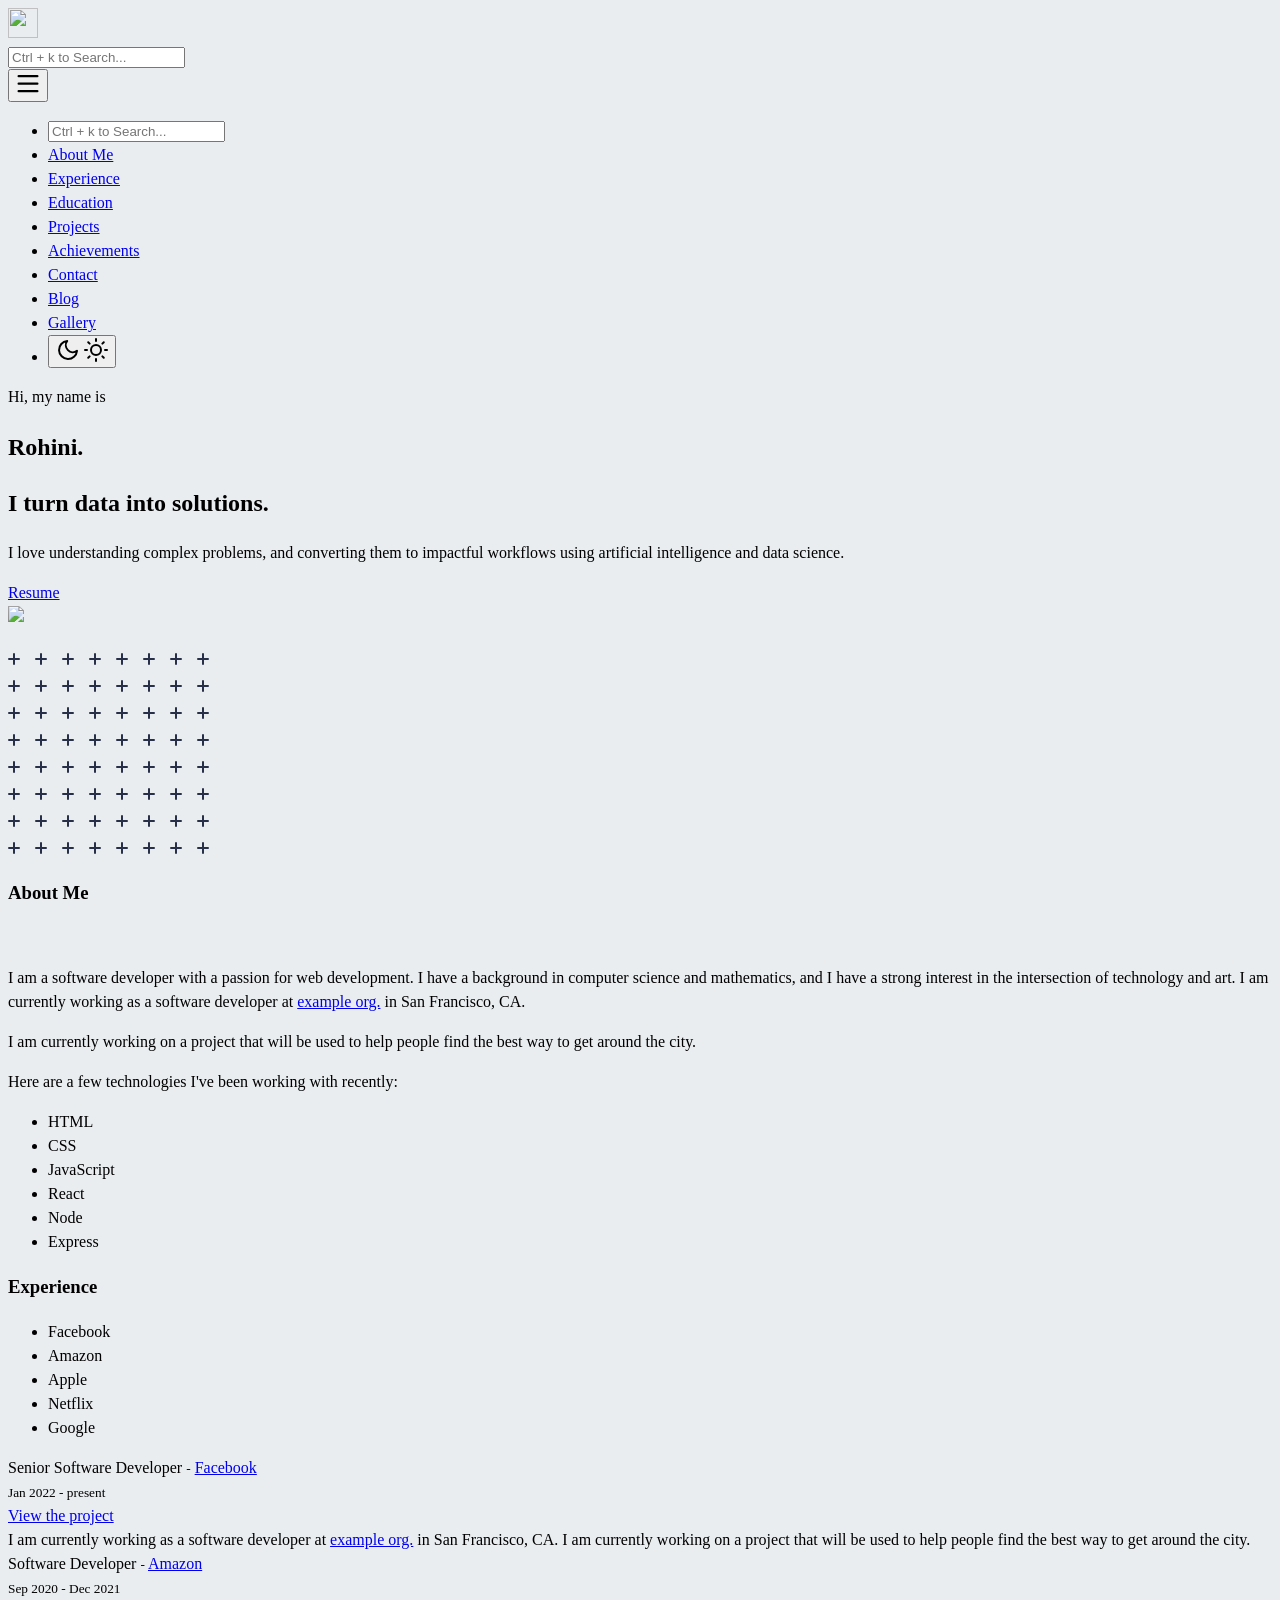
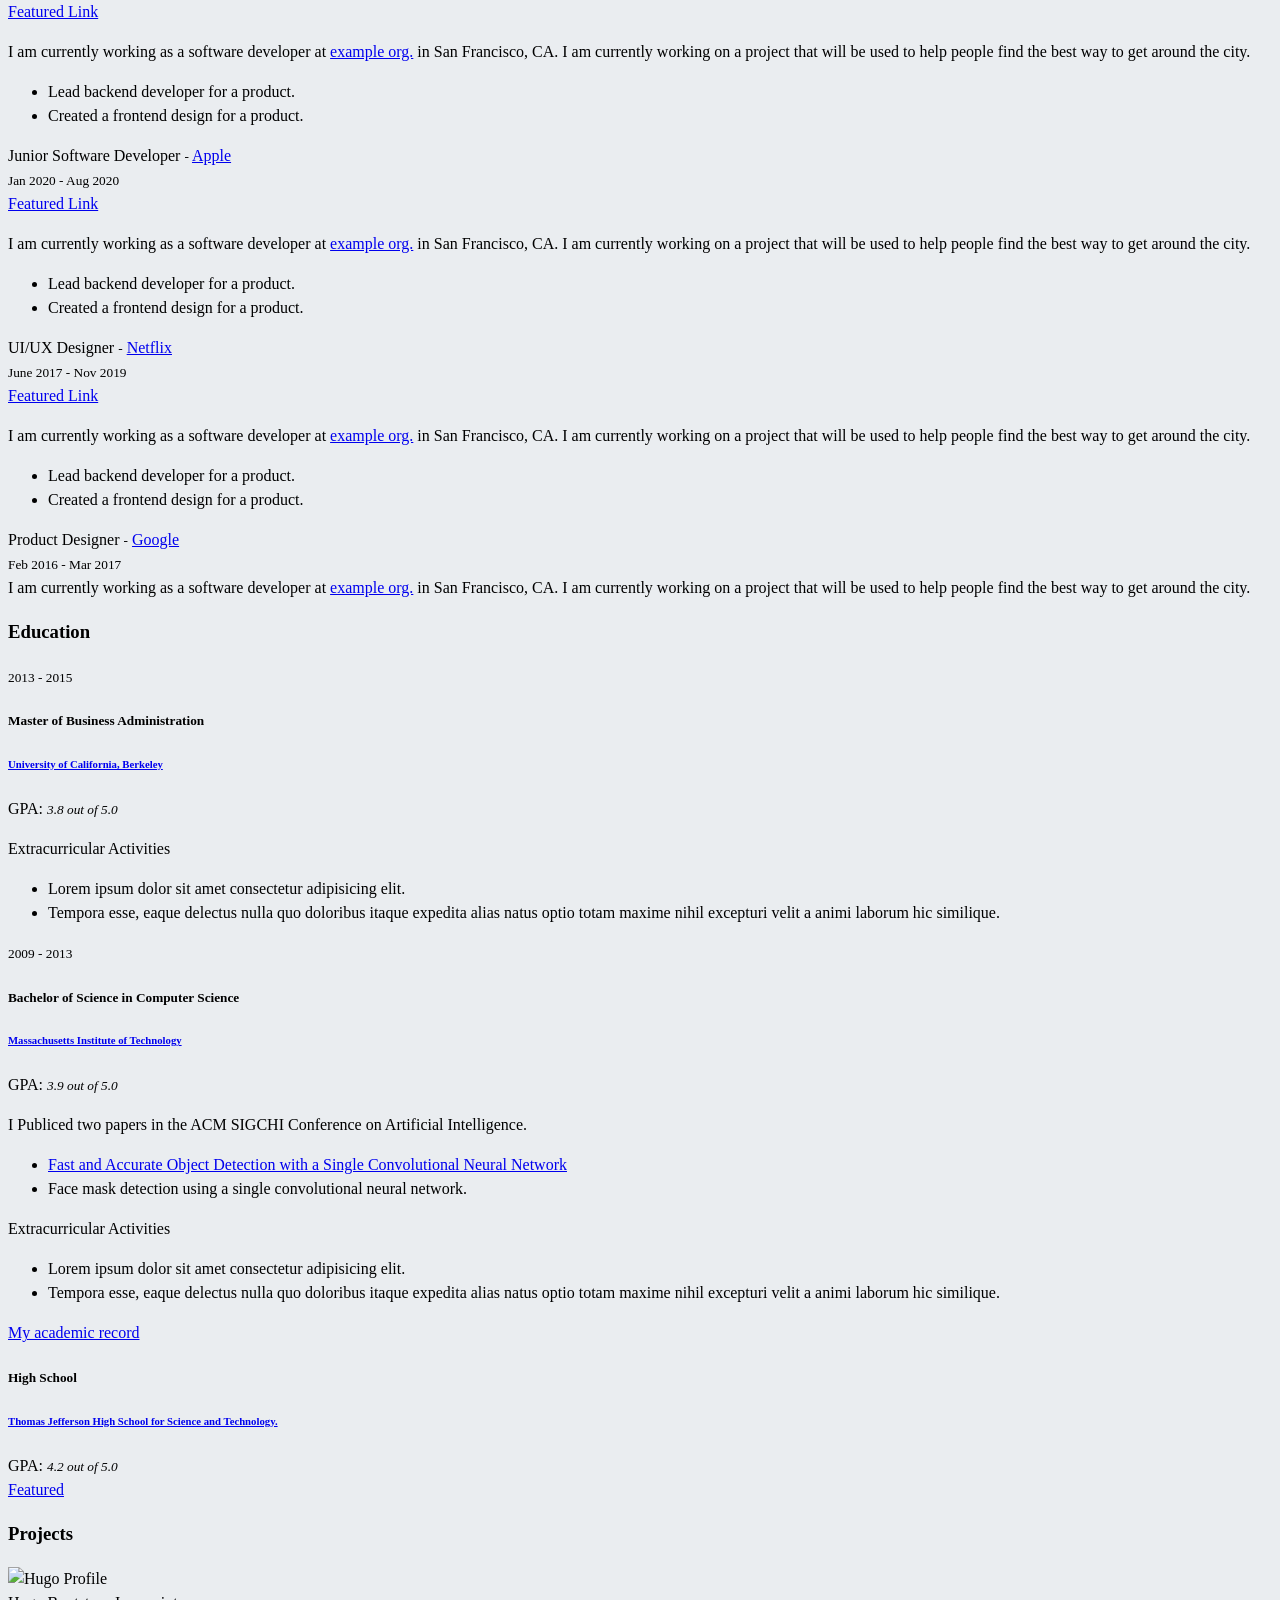
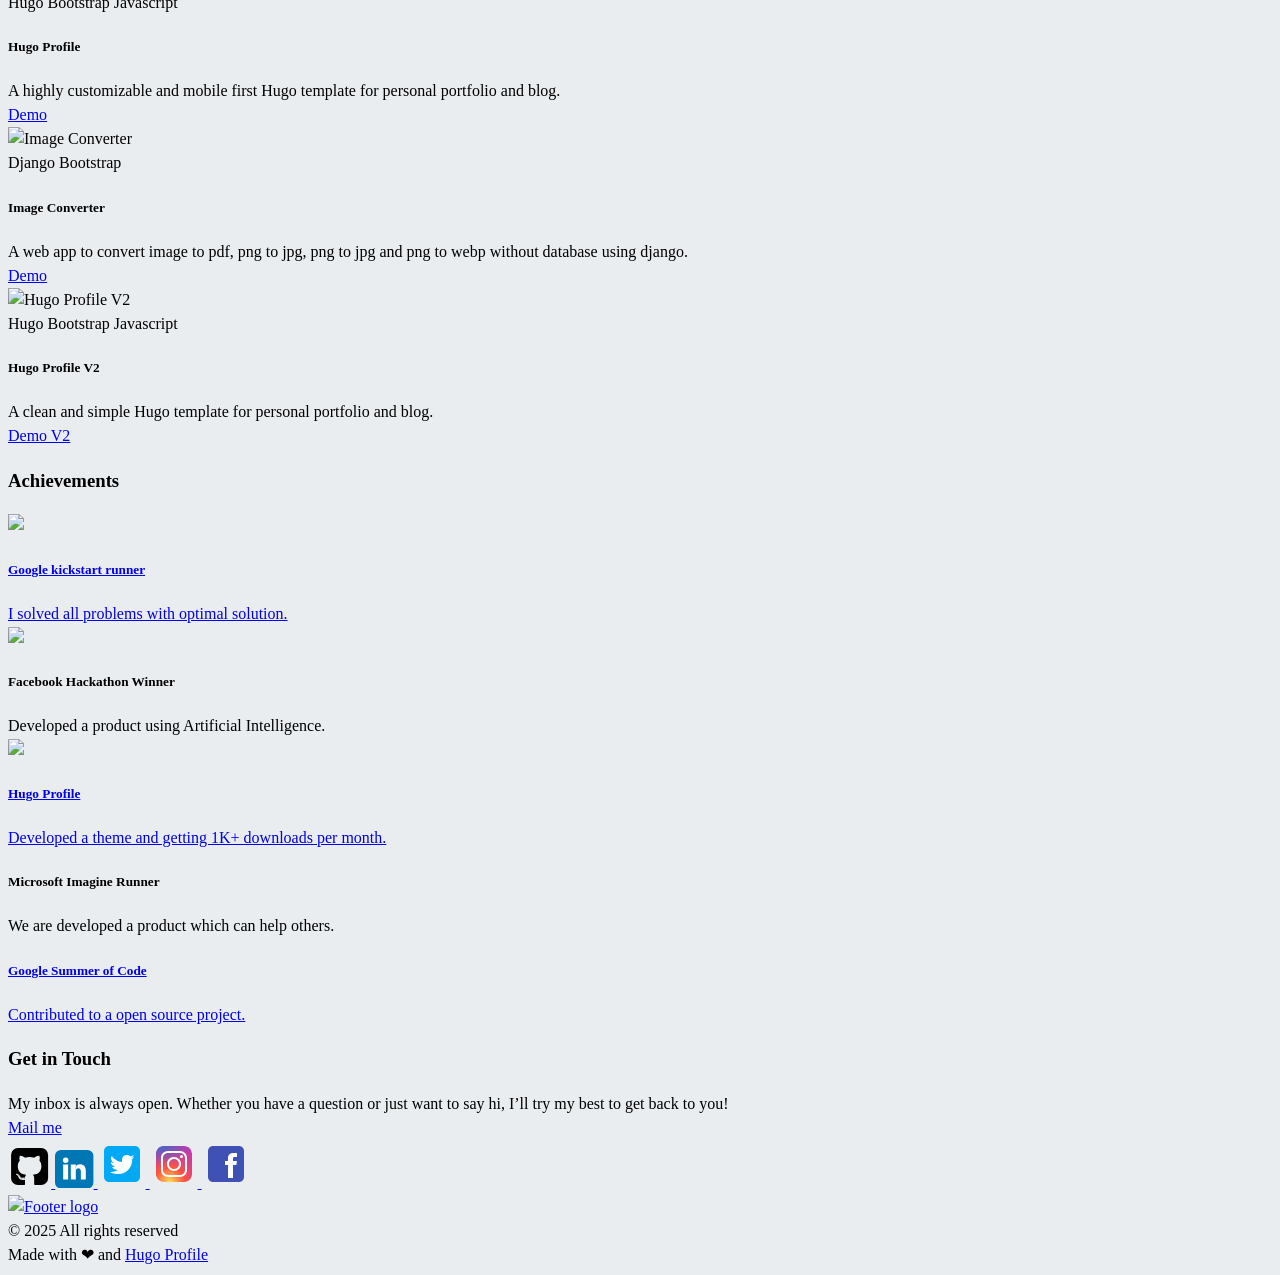
==== public/index.html @ d886d0cb "added code for portfolio" ====
<!DOCTYPE html>
<html lang="en">

<head>
	<meta name="generator" content="Hugo 0.150.1"><script src="/livereload.js?mindelay=10&amp;v=2&amp;port=1313&amp;path=livereload" data-no-instant defer></script><meta charset="UTF-8">
<meta name="viewport" content="width=device-width, initial-scale=1.0">
<meta http-equiv="X-UA-Compatible" content="ie=edge">
<meta http-equiv="Accept-CH" content="DPR, Viewport-Width, Width">
<link rel="icon" href=/R.png type="image/gif">


<link rel="preconnect" href="https://fonts.googleapis.com">
<link rel="preconnect" href="https://fonts.gstatic.com" crossorigin>
<link rel="preload"
      as="style"
      href="https://fonts.googleapis.com/css2?family=Alata&family=Lora:ital,wght@0,400;0,500;0,600;0,700;1,400;1,500;1,600;1,700&family=Roboto:ital,wght@0,100;0,300;0,400;0,500;0,700;0,900;1,100;1,300;1,400;1,500;1,700;1,900&display=swap"
>
<link rel="stylesheet"
      href="https://fonts.googleapis.com/css2?family=Alata&family=Lora:ital,wght@0,400;0,500;0,600;0,700;1,400;1,500;1,600;1,700&family=Roboto:ital,wght@0,100;0,300;0,400;0,500;0,700;0,900;1,100;1,300;1,400;1,500;1,700;1,900&display=swap"
      media="print" onload="this.media='all'" />
<noscript>
  <link
          href="https://fonts.googleapis.com/css2?family=Alata&family=Lora:ital,wght@0,400;0,500;0,600;0,700;1,400;1,500;1,600;1,700&family=Roboto:ital,wght@0,100;0,300;0,400;0,500;0,700;0,900;1,100;1,300;1,400;1,500;1,700;1,900&display=swap"
          rel="stylesheet">
</noscript>


<link rel="stylesheet" href="/css/font.css" media="all">



<meta property="og:url" content="http://localhost:1313/">
  <meta property="og:site_name" content="Rohini&#39;s Portfolio">
  <meta property="og:title" content="Rohini&#39;s Portfolio">
  <meta property="og:description" content="Text about my cool site">
  <meta property="og:locale" content="en_us">
  <meta property="og:type" content="website">


  <meta name="twitter:card" content="summary">
  <meta name="twitter:title" content="Rohini&#39;s Portfolio">
  <meta name="twitter:description" content="Text about my cool site">


<link rel="stylesheet" href="/bootstrap-5/css/bootstrap.min.css" media="all"><link rel="stylesheet" href="/css/header.css" media="all">
<link rel="stylesheet" href="/css/footer.css" media="all">


<link rel="stylesheet" href="/css/theme.css" media="all">

<style>
    :root {
        --text-color: #343a40;
        --text-secondary-color: #6c757d;
        --text-link-color: #007bff;
        --background-color: #eaedf0;
        --secondary-background-color: #64ffda1a;
        --primary-color: #007bff;
        --secondary-color: #f8f9fa;

         
        --text-color-dark: #e4e6eb;
        --text-secondary-color-dark: #b0b3b8;
        --text-link-color-dark: #ffffff;
        --background-color-dark: #18191a;
        --secondary-background-color-dark: #212529;
        --primary-color-dark: #ffffff;
        --secondary-color-dark: #212529;
    }
    body {
        font-size: 1rem;
        font-weight: 400;
        line-height: 1.5;
        text-align: left;
    }

    html {
        background-color: var(--background-color) !important;
    }

    body::-webkit-scrollbar {
        height: 0px;
        width: 8px;
        background-color: var(--background-color);
    }

    ::-webkit-scrollbar-track {
        border-radius: 1rem;
    }

    ::-webkit-scrollbar-thumb {
        border-radius: 1rem;
        background: #b0b0b0;
        outline: 1px solid var(--background-color);
    }

    #search-content::-webkit-scrollbar {
        width: .5em;
        height: .1em;
        background-color: var(--background-color);
    }
</style>



<meta name="description" content=Text&#32;about&#32;my&#32;cool&#32;site>
<link rel="stylesheet" href="/css/index.css" media="all">
<link rel="stylesheet" href="/css/projects.css" media="all">


<script defer src="/fontawesome-6/all-6.4.2.js"></script>


  
  

  <title>
Rohini&#39;s Portfolio

  </title>
</head>

<body class="light">
  
  
<script>
    let localStorageValue = localStorage.getItem("pref-theme");
    let mediaQuery = window.matchMedia('(prefers-color-scheme: dark)').matches;

    switch (localStorageValue) {
        case "dark":
            document.body.classList.add('dark');
            break;
        case "light":
            document.body.classList.remove('dark');
            break;
        default:
            if (mediaQuery) {
                document.body.classList.add('dark');
            }
            break;
    }
</script>




<script>
    var prevScrollPos = window.pageYOffset;
    window.addEventListener("scroll", function showHeaderOnScroll() {
        let profileHeaderElem = document.getElementById("profileHeader");
        let currentScrollPos = window.pageYOffset;
        let resetHeaderStyle = false;
        let showNavBarOnScrollUp =  true ;
        let showNavBar = showNavBarOnScrollUp ? prevScrollPos > currentScrollPos : currentScrollPos > 0;
        if (showNavBar) {
            profileHeaderElem.classList.add("showHeaderOnTop");
        } else {
            resetHeaderStyle = true;
        }
        if(currentScrollPos === 0) {
            resetHeaderStyle = true;
        }
        if(resetHeaderStyle) {
            profileHeaderElem.classList.remove("showHeaderOnTop");
        }
        prevScrollPos = currentScrollPos;
    });
</script>



<header id="profileHeader">
    <nav class="pt-3 navbar navbar-expand-lg animate">
        <div class="container-fluid mx-xs-2 mx-sm-5 mx-md-5 mx-lg-5">
            
            <a class="navbar-brand primary-font text-wrap" href="/">
                
                <img src="/R.png" width="30" height="30"
                    class="d-inline-block align-top">
                
                
            </a>

            
                <div>
                    <input id="search" autocomplete="off" class="form-control mr-sm-2 d-none d-md-block" placeholder='Ctrl &#43; k to Search...'
                        aria-label="Search" oninput="searchOnChange(event)">
                </div>
            

            
            <button class="navbar-toggler" type="button" data-bs-toggle="collapse" data-bs-target="#navbarContent"
                aria-controls="navbarContent" aria-expanded="false" aria-label="Toggle navigation">
                <svg aria-hidden="true" height="24" viewBox="0 0 16 16" version="1.1" width="24" data-view-component="true">
                    <path fill-rule="evenodd" d="M1 2.75A.75.75 0 011.75 2h12.5a.75.75 0 110 1.5H1.75A.75.75 0 011 2.75zm0 5A.75.75 0 011.75 7h12.5a.75.75 0 110 1.5H1.75A.75.75 0 011 7.75zM1.75 12a.75.75 0 100 1.5h12.5a.75.75 0 100-1.5H1.75z"></path>
                </svg>
            </button>

            
            <div class="collapse navbar-collapse text-wrap primary-font" id="navbarContent">
                <ul class="navbar-nav ms-auto text-center">
                    
                        <li class="nav-item navbar-text d-block d-md-none">
                            <div class="nav-link">
                                <input id="search" autocomplete="off" class="form-control mr-sm-2" placeholder='Ctrl &#43; k to Search...' aria-label="Search" oninput="searchOnChange(event)">
                            </div>
                        </li>
                    

                    
                    <li class="nav-item navbar-text">
                        <a class="nav-link" href="/#about" aria-label="about">
                            About Me
                        </a>
                    </li>
                    

                    
                    <li class="nav-item navbar-text">
                        <a class="nav-link" href="/#experience"
                            aria-label="experience">
                            Experience
                        </a>
                    </li>
                    

                    
                    <li class="nav-item navbar-text">
                        <a class="nav-link" href="/#education"
                            aria-label="education">
                            Education
                        </a>
                    </li>
                    

                    
                    <li class="nav-item navbar-text">
                        <a class="nav-link" href="/#projects"
                            aria-label="projects">
                            Projects
                        </a>
                    </li>
                    

                    
                    <li class="nav-item navbar-text">
                        <a class="nav-link" href="/#achievements"
                            aria-label="achievements">
                            Achievements
                        </a>
                    </li>
                    

                    
                    <li class="nav-item navbar-text">
                        <a class="nav-link" href="/#contact"
                            aria-label="contact">
                            Contact
                        </a>
                    </li>
                    

                    

                    
                    
                    
                    
                    <li class="nav-item navbar-text">
                        <a class="nav-link" href="/blogs" title="Blog posts">
                            
                            Blog
                        </a>
                    </li>
                    
                    
                    
                    
                    <li class="nav-item navbar-text">
                        <a class="nav-link" href="/gallery" title="Blog posts">
                            
                            Gallery
                        </a>
                    </li>
                    
                    

                    
                    <li class="nav-item navbar-text">
                        
                        <div class="text-center">
                            <button id="theme-toggle">
                                <svg id="moon" xmlns="http://www.w3.org/2000/svg" width="24" height="24" viewBox="0 0 24 24" fill="none" stroke="currentColor" stroke-width="2" stroke-linecap="round" stroke-linejoin="round">
                                    <path d="M21 12.79A9 9 0 1 1 11.21 3 7 7 0 0 0 21 12.79z"></path>
                                </svg>
                                <svg id="sun" xmlns="http://www.w3.org/2000/svg" width="24" height="24" viewBox="0 0 24 24" fill="none" stroke="currentColor" stroke-width="2" stroke-linecap="round" stroke-linejoin="round">
                                    <circle cx="12" cy="12" r="5"></circle>
                                    <line x1="12" y1="1" x2="12" y2="3"></line>
                                    <line x1="12" y1="21" x2="12" y2="23"></line>
                                    <line x1="4.22" y1="4.22" x2="5.64" y2="5.64"></line>
                                    <line x1="18.36" y1="18.36" x2="19.78" y2="19.78"></line>
                                    <line x1="1" y1="12" x2="3" y2="12"></line>
                                    <line x1="21" y1="12" x2="23" y2="12"></line>
                                    <line x1="4.22" y1="19.78" x2="5.64" y2="18.36"></line>
                                    <line x1="18.36" y1="5.64" x2="19.78" y2="4.22"></line>
                                </svg>
                            </button>
                        </div>
                    </li>
                    

                </ul>

            </div>
        </div>
    </nav>
</header>
<div id="content">
<section id="hero" class="py-5 align-middle">
    <div class="container px-3 px-sm-5 px-md-5 px-lg-5 pt-lg-3">
        <div class="row">
            <div class="col-sm-12 col-md-12 col-lg-8 content animate" id="primary-font">
                <span class="subtitle">
                    Hi, my name is
                </span>
                <h1>
                    Rohini.
                </h1>
                <h2>
                    I turn data into solutions.
                </h2>
                <p class="hero-content">
                    I love understanding complex problems, and converting them to impactful workflows using artificial intelligence and data science.
                </p>
                <div class="row">
                    <div class="col-auto h-100">
                        
                        <a href="#" class="btn" download
			  >
                            Resume
                        </a>
                        
                    </div>
                    <div class="col-auto px-0 h-100"><span>
    
    <span class="px-1">
        <a href="https://example.com"
             target="_blank" 
            class="btn social-icon"
        >
            <i class="fab fa-github"></i>
        </a>
    </span>
    
    <span class="px-1">
        <a href="https://example.com"
             target="_blank" 
            class="btn social-icon"
        >
            <i class="fab fa-x-twitter"></i>
        </a>
    </span>
    

    
    <span class="px-1">
        <a href="https://example.com"
             target="_blank" 
            class="btn social-icon"
        >
            <img src="/fav.png">
        </a>
    </span>
    
</span>
</div>
                </div>
            </div>
            <div class="col-sm-12 col-md-12 col-lg-4">
                <div class="row justify-content-center">
                    <div class="col-sm-12 col-md-9 pt-5 image animate px-5 px-md-5 px-lg-0 text-center">
                        <img src="/roh.jpg"
                            class="img-thumbnail mx-auto rounded-circle"
                            alt=""
                        >
                    </div>
                </div>
            </div>
        </div>
    </div>
    
    <div class="hero-bottom-svg d-md-block d-lg-block d-none">
        <svg xmlns="http://www.w3.org/2000/svg" width="201" height="201" viewBox="0 0 201 201">
            <g id="Group_1168" data-name="Group 1168" transform="translate(-384 -1392)">
                <rect id="Rectangle_2206" data-name="Rectangle 2206" width="12" height="2" rx="1"
                    transform="translate(391 1392) rotate(90)" fill="#282f49" />
                <rect id="Rectangle_2271" data-name="Rectangle 2271" width="12" height="2" rx="1"
                    transform="translate(391 1500) rotate(90)" fill="#282f49" />
                <rect id="Rectangle_2238" data-name="Rectangle 2238" width="12" height="2" rx="1"
                    transform="translate(391 1446) rotate(90)" fill="#282f49" />
                <rect id="Rectangle_2278" data-name="Rectangle 2278" width="12" height="2" rx="1"
                    transform="translate(391 1554) rotate(90)" fill="#282f49" />
                <rect id="Rectangle_2222" data-name="Rectangle 2222" width="12" height="2" rx="1"
                    transform="translate(391 1419) rotate(90)" fill="#282f49" />
                <rect id="Rectangle_2272" data-name="Rectangle 2272" width="12" height="2" rx="1"
                    transform="translate(391 1527) rotate(90)" fill="#282f49" />
                <rect id="Rectangle_2241" data-name="Rectangle 2241" width="12" height="2" rx="1"
                    transform="translate(391 1473) rotate(90)" fill="#282f49" />
                <rect id="Rectangle_2288" data-name="Rectangle 2288" width="12" height="2" rx="1"
                    transform="translate(391 1581) rotate(90)" fill="#282f49" />
                <rect id="Rectangle_2214" data-name="Rectangle 2214" width="12" height="2" rx="1"
                    transform="translate(499 1392) rotate(90)" fill="#282f49" />
                <rect id="Rectangle_2289" data-name="Rectangle 2289" width="12" height="2" rx="1"
                    transform="translate(499 1500) rotate(90)" fill="#282f49" />
                <rect id="Rectangle_2256" data-name="Rectangle 2256" width="12" height="2" rx="1"
                    transform="translate(499 1446) rotate(90)" fill="#282f49" />
                <rect id="Rectangle_2290" data-name="Rectangle 2290" width="12" height="2" rx="1"
                    transform="translate(499 1554) rotate(90)" fill="#282f49" />
                <rect id="Rectangle_2231" data-name="Rectangle 2231" width="12" height="2" rx="1"
                    transform="translate(499 1419) rotate(90)" fill="#282f49" />
                <rect id="Rectangle_2291" data-name="Rectangle 2291" width="12" height="2" rx="1"
                    transform="translate(499 1527) rotate(90)" fill="#282f49" />
                <rect id="Rectangle_2257" data-name="Rectangle 2257" width="12" height="2" rx="1"
                    transform="translate(499 1473) rotate(90)" fill="#282f49" />
                <rect id="Rectangle_2292" data-name="Rectangle 2292" width="12" height="2" rx="1"
                    transform="translate(499 1581) rotate(90)" fill="#282f49" />
                <rect id="Rectangle_2210" data-name="Rectangle 2210" width="12" height="2" rx="1"
                    transform="translate(445 1392) rotate(90)" fill="#282f49" />
                <rect id="Rectangle_2279" data-name="Rectangle 2279" width="12" height="2" rx="1"
                    transform="translate(445 1500) rotate(90)" fill="#282f49" />
                <rect id="Rectangle_2248" data-name="Rectangle 2248" width="12" height="2" rx="1"
                    transform="translate(445 1446) rotate(90)" fill="#282f49" />
                <rect id="Rectangle_2280" data-name="Rectangle 2280" width="12" height="2" rx="1"
                    transform="translate(445 1554) rotate(90)" fill="#282f49" />
                <rect id="Rectangle_2226" data-name="Rectangle 2226" width="12" height="2" rx="1"
                    transform="translate(445 1419) rotate(90)" fill="#282f49" />
                <rect id="Rectangle_2281" data-name="Rectangle 2281" width="12" height="2" rx="1"
                    transform="translate(445 1527) rotate(90)" fill="#282f49" />
                <rect id="Rectangle_2249" data-name="Rectangle 2249" width="12" height="2" rx="1"
                    transform="translate(445 1473) rotate(90)" fill="#282f49" />
                <rect id="Rectangle_2293" data-name="Rectangle 2293" width="12" height="2" rx="1"
                    transform="translate(445 1581) rotate(90)" fill="#282f49" />
                <rect id="Rectangle_2219" data-name="Rectangle 2219" width="12" height="2" rx="1"
                    transform="translate(553 1392) rotate(90)" fill="#282f49" />
                <rect id="Rectangle_2310" data-name="Rectangle 2310" width="12" height="2" rx="1"
                    transform="translate(553 1500) rotate(90)" fill="#282f49" />
                <rect id="Rectangle_2262" data-name="Rectangle 2262" width="12" height="2" rx="1"
                    transform="translate(553 1446) rotate(90)" fill="#282f49" />
                <rect id="Rectangle_2311" data-name="Rectangle 2311" width="12" height="2" rx="1"
                    transform="translate(553 1554) rotate(90)" fill="#282f49" />
                <rect id="Rectangle_2232" data-name="Rectangle 2232" width="12" height="2" rx="1"
                    transform="translate(553 1419) rotate(90)" fill="#282f49" />
                <rect id="Rectangle_2312" data-name="Rectangle 2312" width="12" height="2" rx="1"
                    transform="translate(553 1527) rotate(90)" fill="#282f49" />
                <rect id="Rectangle_2263" data-name="Rectangle 2263" width="12" height="2" rx="1"
                    transform="translate(553 1473) rotate(90)" fill="#282f49" />
                <rect id="Rectangle_2313" data-name="Rectangle 2313" width="12" height="2" rx="1"
                    transform="translate(553 1581) rotate(90)" fill="#282f49" />
                <rect id="Rectangle_2209" data-name="Rectangle 2209" width="12" height="2" rx="1"
                    transform="translate(418 1392) rotate(90)" fill="#282f49" />
                <rect id="Rectangle_2273" data-name="Rectangle 2273" width="12" height="2" rx="1"
                    transform="translate(418 1500) rotate(90)" fill="#282f49" />
                <rect id="Rectangle_2242" data-name="Rectangle 2242" width="12" height="2" rx="1"
                    transform="translate(418 1446) rotate(90)" fill="#282f49" />
                <rect id="Rectangle_2282" data-name="Rectangle 2282" width="12" height="2" rx="1"
                    transform="translate(418 1554) rotate(90)" fill="#282f49" />
                <rect id="Rectangle_2223" data-name="Rectangle 2223" width="12" height="2" rx="1"
                    transform="translate(418 1419) rotate(90)" fill="#282f49" />
                <rect id="Rectangle_2274" data-name="Rectangle 2274" width="12" height="2" rx="1"
                    transform="translate(418 1527) rotate(90)" fill="#282f49" />
                <rect id="Rectangle_2243" data-name="Rectangle 2243" width="12" height="2" rx="1"
                    transform="translate(418 1473) rotate(90)" fill="#282f49" />
                <rect id="Rectangle_2294" data-name="Rectangle 2294" width="12" height="2" rx="1"
                    transform="translate(418 1581) rotate(90)" fill="#282f49" />
                <rect id="Rectangle_2217" data-name="Rectangle 2217" width="12" height="2" rx="1"
                    transform="translate(526 1392) rotate(90)" fill="#282f49" />
                <rect id="Rectangle_2314" data-name="Rectangle 2314" width="12" height="2" rx="1"
                    transform="translate(526 1500) rotate(90)" fill="#282f49" />
                <rect id="Rectangle_2258" data-name="Rectangle 2258" width="12" height="2" rx="1"
                    transform="translate(526 1446) rotate(90)" fill="#282f49" />
                <rect id="Rectangle_2315" data-name="Rectangle 2315" width="12" height="2" rx="1"
                    transform="translate(526 1554) rotate(90)" fill="#282f49" />
                <rect id="Rectangle_2233" data-name="Rectangle 2233" width="12" height="2" rx="1"
                    transform="translate(526 1419) rotate(90)" fill="#282f49" />
                <rect id="Rectangle_2316" data-name="Rectangle 2316" width="12" height="2" rx="1"
                    transform="translate(526 1527) rotate(90)" fill="#282f49" />
                <rect id="Rectangle_2259" data-name="Rectangle 2259" width="12" height="2" rx="1"
                    transform="translate(526 1473) rotate(90)" fill="#282f49" />
                <rect id="Rectangle_2317" data-name="Rectangle 2317" width="12" height="2" rx="1"
                    transform="translate(526 1581) rotate(90)" fill="#282f49" />
                <rect id="Rectangle_2211" data-name="Rectangle 2211" width="12" height="2" rx="1"
                    transform="translate(472 1392) rotate(90)" fill="#282f49" />
                <rect id="Rectangle_2295" data-name="Rectangle 2295" width="12" height="2" rx="1"
                    transform="translate(472 1500) rotate(90)" fill="#282f49" />
                <rect id="Rectangle_2250" data-name="Rectangle 2250" width="12" height="2" rx="1"
                    transform="translate(472 1446) rotate(90)" fill="#282f49" />
                <rect id="Rectangle_2296" data-name="Rectangle 2296" width="12" height="2" rx="1"
                    transform="translate(472 1554) rotate(90)" fill="#282f49" />
                <rect id="Rectangle_2227" data-name="Rectangle 2227" width="12" height="2" rx="1"
                    transform="translate(472 1419) rotate(90)" fill="#282f49" />
                <rect id="Rectangle_2297" data-name="Rectangle 2297" width="12" height="2" rx="1"
                    transform="translate(472 1527) rotate(90)" fill="#282f49" />
                <rect id="Rectangle_2251" data-name="Rectangle 2251" width="12" height="2" rx="1"
                    transform="translate(472 1473) rotate(90)" fill="#282f49" />
                <rect id="Rectangle_2298" data-name="Rectangle 2298" width="12" height="2" rx="1"
                    transform="translate(472 1581) rotate(90)" fill="#282f49" />
                <rect id="Rectangle_2221" data-name="Rectangle 2221" width="12" height="2" rx="1"
                    transform="translate(580 1392) rotate(90)" fill="#282f49" />
                <rect id="Rectangle_2318" data-name="Rectangle 2318" width="12" height="2" rx="1"
                    transform="translate(580 1500) rotate(90)" fill="#282f49" />
                <rect id="Rectangle_2264" data-name="Rectangle 2264" width="12" height="2" rx="1"
                    transform="translate(580 1446) rotate(90)" fill="#282f49" />
                <rect id="Rectangle_2319" data-name="Rectangle 2319" width="12" height="2" rx="1"
                    transform="translate(580 1554) rotate(90)" fill="#282f49" />
                <rect id="Rectangle_2236" data-name="Rectangle 2236" width="12" height="2" rx="1"
                    transform="translate(580 1419) rotate(90)" fill="#282f49" />
                <rect id="Rectangle_2320" data-name="Rectangle 2320" width="12" height="2" rx="1"
                    transform="translate(580 1527) rotate(90)" fill="#282f49" />
                <rect id="Rectangle_2265" data-name="Rectangle 2265" width="12" height="2" rx="1"
                    transform="translate(580 1473) rotate(90)" fill="#282f49" />
                <rect id="Rectangle_2321" data-name="Rectangle 2321" width="12" height="2" rx="1"
                    transform="translate(580 1581) rotate(90)" fill="#282f49" />
                <rect id="Rectangle_2207" data-name="Rectangle 2207" width="12" height="2" rx="1"
                    transform="translate(396 1399) rotate(-180)" fill="#282f49" />
                <rect id="Rectangle_2270" data-name="Rectangle 2270" width="12" height="2" rx="1"
                    transform="translate(396 1507) rotate(-180)" fill="#282f49" />
                <rect id="Rectangle_2239" data-name="Rectangle 2239" width="12" height="2" rx="1"
                    transform="translate(396 1453) rotate(-180)" fill="#282f49" />
                <rect id="Rectangle_2283" data-name="Rectangle 2283" width="12" height="2" rx="1"
                    transform="translate(396 1561) rotate(-180)" fill="#282f49" />
                <rect id="Rectangle_2224" data-name="Rectangle 2224" width="12" height="2" rx="1"
                    transform="translate(396 1426) rotate(-180)" fill="#282f49" />
                <rect id="Rectangle_2275" data-name="Rectangle 2275" width="12" height="2" rx="1"
                    transform="translate(396 1534) rotate(-180)" fill="#282f49" />
                <rect id="Rectangle_2244" data-name="Rectangle 2244" width="12" height="2" rx="1"
                    transform="translate(396 1480) rotate(-180)" fill="#282f49" />
                <rect id="Rectangle_2299" data-name="Rectangle 2299" width="12" height="2" rx="1"
                    transform="translate(396 1588) rotate(-180)" fill="#282f49" />
                <rect id="Rectangle_2215" data-name="Rectangle 2215" width="12" height="2" rx="1"
                    transform="translate(504 1399) rotate(-180)" fill="#282f49" />
                <rect id="Rectangle_2300" data-name="Rectangle 2300" width="12" height="2" rx="1"
                    transform="translate(504 1507) rotate(-180)" fill="#282f49" />
                <rect id="Rectangle_2252" data-name="Rectangle 2252" width="12" height="2" rx="1"
                    transform="translate(504 1453) rotate(-180)" fill="#282f49" />
                <rect id="Rectangle_2301" data-name="Rectangle 2301" width="12" height="2" rx="1"
                    transform="translate(504 1561) rotate(-180)" fill="#282f49" />
                <rect id="Rectangle_2228" data-name="Rectangle 2228" width="12" height="2" rx="1"
                    transform="translate(504 1426) rotate(-180)" fill="#282f49" />
                <rect id="Rectangle_2302" data-name="Rectangle 2302" width="12" height="2" rx="1"
                    transform="translate(504 1534) rotate(-180)" fill="#282f49" />
                <rect id="Rectangle_2253" data-name="Rectangle 2253" width="12" height="2" rx="1"
                    transform="translate(504 1480) rotate(-180)" fill="#282f49" />
                <rect id="Rectangle_2303" data-name="Rectangle 2303" width="12" height="2" rx="1"
                    transform="translate(504 1588) rotate(-180)" fill="#282f49" />
                <rect id="Rectangle_2212" data-name="Rectangle 2212" width="12" height="2" rx="1"
                    transform="translate(450 1399) rotate(-180)" fill="#282f49" />
                <rect id="Rectangle_2284" data-name="Rectangle 2284" width="12" height="2" rx="1"
                    transform="translate(450 1507) rotate(-180)" fill="#282f49" />
                <rect id="Rectangle_2245" data-name="Rectangle 2245" width="12" height="2" rx="1"
                    transform="translate(450 1453) rotate(-180)" fill="#282f49" />
                <rect id="Rectangle_2285" data-name="Rectangle 2285" width="12" height="2" rx="1"
                    transform="translate(450 1561) rotate(-180)" fill="#282f49" />
                <rect id="Rectangle_2229" data-name="Rectangle 2229" width="12" height="2" rx="1"
                    transform="translate(450 1426) rotate(-180)" fill="#282f49" />
                <rect id="Rectangle_2286" data-name="Rectangle 2286" width="12" height="2" rx="1"
                    transform="translate(450 1534) rotate(-180)" fill="#282f49" />
                <rect id="Rectangle_2246" data-name="Rectangle 2246" width="12" height="2" rx="1"
                    transform="translate(450 1480) rotate(-180)" fill="#282f49" />
                <rect id="Rectangle_2304" data-name="Rectangle 2304" width="12" height="2" rx="1"
                    transform="translate(450 1588) rotate(-180)" fill="#282f49" />
                <rect id="Rectangle_2218" data-name="Rectangle 2218" width="12" height="2" rx="1"
                    transform="translate(558 1399) rotate(-180)" fill="#282f49" />
                <rect id="Rectangle_2322" data-name="Rectangle 2322" width="12" height="2" rx="1"
                    transform="translate(558 1507) rotate(-180)" fill="#282f49" />
                <rect id="Rectangle_2266" data-name="Rectangle 2266" width="12" height="2" rx="1"
                    transform="translate(558 1453) rotate(-180)" fill="#282f49" />
                <rect id="Rectangle_2323" data-name="Rectangle 2323" width="12" height="2" rx="1"
                    transform="translate(558 1561) rotate(-180)" fill="#282f49" />
                <rect id="Rectangle_2234" data-name="Rectangle 2234" width="12" height="2" rx="1"
                    transform="translate(558 1426) rotate(-180)" fill="#282f49" />
                <rect id="Rectangle_2324" data-name="Rectangle 2324" width="12" height="2" rx="1"
                    transform="translate(558 1534) rotate(-180)" fill="#282f49" />
                <rect id="Rectangle_2267" data-name="Rectangle 2267" width="12" height="2" rx="1"
                    transform="translate(558 1480) rotate(-180)" fill="#282f49" />
                <rect id="Rectangle_2325" data-name="Rectangle 2325" width="12" height="2" rx="1"
                    transform="translate(558 1588) rotate(-180)" fill="#282f49" />
                <rect id="Rectangle_2208" data-name="Rectangle 2208" width="12" height="2" rx="1"
                    transform="translate(423 1399) rotate(-180)" fill="#282f49" />
                <rect id="Rectangle_2276" data-name="Rectangle 2276" width="12" height="2" rx="1"
                    transform="translate(423 1507) rotate(-180)" fill="#282f49" />
                <rect id="Rectangle_2240" data-name="Rectangle 2240" width="12" height="2" rx="1"
                    transform="translate(423 1453) rotate(-180)" fill="#282f49" />
                <rect id="Rectangle_2287" data-name="Rectangle 2287" width="12" height="2" rx="1"
                    transform="translate(423 1561) rotate(-180)" fill="#282f49" />
                <rect id="Rectangle_2225" data-name="Rectangle 2225" width="12" height="2" rx="1"
                    transform="translate(423 1426) rotate(-180)" fill="#282f49" />
                <rect id="Rectangle_2277" data-name="Rectangle 2277" width="12" height="2" rx="1"
                    transform="translate(423 1534) rotate(-180)" fill="#282f49" />
                <rect id="Rectangle_2247" data-name="Rectangle 2247" width="12" height="2" rx="1"
                    transform="translate(423 1480) rotate(-180)" fill="#282f49" />
                <rect id="Rectangle_2305" data-name="Rectangle 2305" width="12" height="2" rx="1"
                    transform="translate(423 1588) rotate(-180)" fill="#282f49" />
                <rect id="Rectangle_2216" data-name="Rectangle 2216" width="12" height="2" rx="1"
                    transform="translate(531 1399) rotate(-180)" fill="#282f49" />
                <rect id="Rectangle_2326" data-name="Rectangle 2326" width="12" height="2" rx="1"
                    transform="translate(531 1507) rotate(-180)" fill="#282f49" />
                <rect id="Rectangle_2260" data-name="Rectangle 2260" width="12" height="2" rx="1"
                    transform="translate(531 1453) rotate(-180)" fill="#282f49" />
                <rect id="Rectangle_2327" data-name="Rectangle 2327" width="12" height="2" rx="1"
                    transform="translate(531 1561) rotate(-180)" fill="#282f49" />
                <rect id="Rectangle_2235" data-name="Rectangle 2235" width="12" height="2" rx="1"
                    transform="translate(531 1426) rotate(-180)" fill="#282f49" />
                <rect id="Rectangle_2328" data-name="Rectangle 2328" width="12" height="2" rx="1"
                    transform="translate(531 1534) rotate(-180)" fill="#282f49" />
                <rect id="Rectangle_2261" data-name="Rectangle 2261" width="12" height="2" rx="1"
                    transform="translate(531 1480) rotate(-180)" fill="#282f49" />
                <rect id="Rectangle_2329" data-name="Rectangle 2329" width="12" height="2" rx="1"
                    transform="translate(531 1588) rotate(-180)" fill="#282f49" />
                <rect id="Rectangle_2213" data-name="Rectangle 2213" width="12" height="2" rx="1"
                    transform="translate(477 1399) rotate(-180)" fill="#282f49" />
                <rect id="Rectangle_2306" data-name="Rectangle 2306" width="12" height="2" rx="1"
                    transform="translate(477 1507) rotate(-180)" fill="#282f49" />
                <rect id="Rectangle_2254" data-name="Rectangle 2254" width="12" height="2" rx="1"
                    transform="translate(477 1453) rotate(-180)" fill="#282f49" />
                <rect id="Rectangle_2307" data-name="Rectangle 2307" width="12" height="2" rx="1"
                    transform="translate(477 1561) rotate(-180)" fill="#282f49" />
                <rect id="Rectangle_2230" data-name="Rectangle 2230" width="12" height="2" rx="1"
                    transform="translate(477 1426) rotate(-180)" fill="#282f49" />
                <rect id="Rectangle_2308" data-name="Rectangle 2308" width="12" height="2" rx="1"
                    transform="translate(477 1534) rotate(-180)" fill="#282f49" />
                <rect id="Rectangle_2255" data-name="Rectangle 2255" width="12" height="2" rx="1"
                    transform="translate(477 1480) rotate(-180)" fill="#282f49" />
                <rect id="Rectangle_2309" data-name="Rectangle 2309" width="12" height="2" rx="1"
                    transform="translate(477 1588) rotate(-180)" fill="#282f49" />
                <rect id="Rectangle_2220" data-name="Rectangle 2220" width="12" height="2" rx="1"
                    transform="translate(585 1399) rotate(-180)" fill="#282f49" />
                <rect id="Rectangle_2330" data-name="Rectangle 2330" width="12" height="2" rx="1"
                    transform="translate(585 1507) rotate(-180)" fill="#282f49" />
                <rect id="Rectangle_2268" data-name="Rectangle 2268" width="12" height="2" rx="1"
                    transform="translate(585 1453) rotate(-180)" fill="#282f49" />
                <rect id="Rectangle_2331" data-name="Rectangle 2331" width="12" height="2" rx="1"
                    transform="translate(585 1561) rotate(-180)" fill="#282f49" />
                <rect id="Rectangle_2237" data-name="Rectangle 2237" width="12" height="2" rx="1"
                    transform="translate(585 1426) rotate(-180)" fill="#282f49" />
                <rect id="Rectangle_2332" data-name="Rectangle 2332" width="12" height="2" rx="1"
                    transform="translate(585 1534) rotate(-180)" fill="#282f49" />
                <rect id="Rectangle_2269" data-name="Rectangle 2269" width="12" height="2" rx="1"
                    transform="translate(585 1480) rotate(-180)" fill="#282f49" />
                <rect id="Rectangle_2333" data-name="Rectangle 2333" width="12" height="2" rx="1"
                    transform="translate(585 1588) rotate(-180)" fill="#282f49" />
            </g>
        </svg>
    </div>
    
</section>

<section id="about" class="py-0 py-sm-5">
    <div class="container bg-transparent">
        <h3 class="text-center bg-transparent">About Me</h3>
        <div class="bg-transparent row justify-content-center px-3 py-5">
            
            <div class="col-sm-12 col-md-8 col-lg-4 mb-5 mb-sm-0 mb-md-5 mb-lg-0 d-none d-sm-none d-md-block">
                <div class="image d-flex px-5">
                    <img src="/images/me.png" class="img-thumbnail mx-auto rounded-circle" alt="">
                </div>
            </div>
            
            <div class="col-sm-12 col-md-12 col-lg-8 content">
                <p>I am a software developer with a passion for web development. I have a background in computer science and mathematics, and I have a strong interest in the intersection of technology and art. I am currently working as a software developer at <a href="https://example.com">example org.</a> in San Francisco, CA.</p>
<p>I am currently working on a project that will be used to help people find the best way to get around the city.</p>


                
                Here are a few technologies I&#39;ve been working with recently:
                <ul>
                    
                    <li>HTML</li>
                    
                    <li>CSS</li>
                    
                    <li>JavaScript</li>
                    
                    <li>React</li>
                    
                    <li>Node</li>
                    
                    <li>Express</li>
                    
                </ul>
                
            </div>
        </div>
    </div>
</section>

<section id="experience" class="py-5">
    <div class="container">
        <h3 class="text-center">Experience</h3>
        <div class="row justify-content-center">
            <div class="col-sm-12 col-md-8 col-lg-8 py-5">
                <div class="experience-container px-3 pt-2">
                    <ul class="nav nav-pills mb-3 bg-transparent primary-font" id="pills-tab" role="tablist">
                        
                        
                        <li class="nav-item px-1 bg-transparent" role="presentation">
                            <div 
                                class="nav-link active bg-transparent" 
                                aria-selected="true" 
                                role="tab" 
                                data-bs-toggle="pill"
                                id='Facebook-Jan-2022---present-tab'
                                data-bs-target='#pills-Facebook-Jan-2022---present'
                                aria-controls='Facebook-Jan-2022---present' 
                            >
                                Facebook
                            </div>
                        </li>
                        
                        
                        
                        <li class="nav-item px-1 bg-transparent" role="presentation">
                            <div 
                                class="nav-link bg-transparent" 
                                aria-selected="true" 
                                role="tab" 
                                data-bs-toggle="pill"
                                id='Amazon-Sep-2020---Dec-2021-tab'
                                data-bs-target='#pills-Amazon-Sep-2020---Dec-2021' 
                                aria-controls='Amazon-Sep-2020---Dec-2021'
                            >
                                Amazon
                            </div>
                        </li>
                        
                        
                        
                        <li class="nav-item px-1 bg-transparent" role="presentation">
                            <div 
                                class="nav-link bg-transparent" 
                                aria-selected="true" 
                                role="tab" 
                                data-bs-toggle="pill"
                                id='Apple-Jan-2020---Aug-2020-tab'
                                data-bs-target='#pills-Apple-Jan-2020---Aug-2020' 
                                aria-controls='Apple-Jan-2020---Aug-2020'
                            >
                                Apple
                            </div>
                        </li>
                        
                        
                        
                        <li class="nav-item px-1 bg-transparent" role="presentation">
                            <div 
                                class="nav-link bg-transparent" 
                                aria-selected="true" 
                                role="tab" 
                                data-bs-toggle="pill"
                                id='Netflix-June-2017---Nov-2019-tab'
                                data-bs-target='#pills-Netflix-June-2017---Nov-2019' 
                                aria-controls='Netflix-June-2017---Nov-2019'
                            >
                                Netflix
                            </div>
                        </li>
                        
                        
                        
                        <li class="nav-item px-1 bg-transparent" role="presentation">
                            <div 
                                class="nav-link bg-transparent" 
                                aria-selected="true" 
                                role="tab" 
                                data-bs-toggle="pill"
                                id='Google-Feb-2016---Mar-2017-tab'
                                data-bs-target='#pills-Google-Feb-2016---Mar-2017' 
                                aria-controls='Google-Feb-2016---Mar-2017'
                            >
                                Google
                            </div>
                        </li>
                        
                        
                    </ul>
                    <div class="tab-content pb-5 pt-2 bg-transparent primary-font" id="pills-tabContent">
                        
                        
                        <div 
                            class="tab-pane fade show active bg-transparent" 
                            role="tabpanel"
                            id='pills-Facebook-Jan-2022---present'
                            aria-labelledby='pills-Facebook-Jan-2022---present-tab'
                        >
                            <div>
                                <span class="h4">Senior Software Developer</span>
                                <small>-</small>
                                <a href="https://example.com" target="_blank">Facebook</a>
                                <div class="pb-1">
                                    <small>Jan 2022 - present</small>
                                    
                                    <span class="p-2">
                                        <span 
                                            style="cursor: pointer;" 
                                            data-bs-toggle="tooltip" 
                                            data-bs-placement="top" 
                                            data-bs-original-title=Working&#32;as&#32;a&#32;Senior&#32;Software&#32;Developer&#32;at&#32;Facebook
                                        >
                                            <i class="fas fa-info-circle fa-xs"></i>
                                        </span>
                                    </span>
                                    
                                </div>

                                
                                <div class="py-2 featuredLink">
                                    <a class="p-2 px-4 btn btn-outline-primary btn-sm" href=https://example.com target="_blank">
                                        View the project 
                                    </a>
                                </div>
                                
                            </div>

                            I am currently working as a software developer at <a href="https://example.com">example org.</a> in San Francisco, CA. I am currently working on a project that will be used to help people find the best way to get around the city.
                        </div>
                        
                        
                        
                        <div 
                            class="tab-pane fade bg-transparent" 
                            role="tabpanel"
                            id='pills-Amazon-Sep-2020---Dec-2021'
                            aria-labelledby='pills-Amazon-Sep-2020---Dec-2021-tab'
                        >
                            <div>
                                <span class="h4">Software Developer</span>
                                <small>-</small>
                                <a href="https://example.com" target="_blank">Amazon</a>
                                
                                <div class="pb-1">
                                    <small>Sep 2020 - Dec 2021</small>
                                    
                                    <span class="p-2">
                                        <span 
                                            style="cursor: pointer;" 
                                            data-bs-toggle="tooltip" 
                                            data-bs-placement="top" 
                                            data-bs-original-title=I&#32;worked&#32;as&#32;a&#32;software&#32;developer&#32;for&#32;more&#32;than&#32;one&#32;year&#32;in&#32;Amazon.
                                        > 
                                            <i class="fas fa-info-circle fa-xs"></i>
                                        </span>
                                    </span>
                                    
                                </div>
                                
                                
                                <div class="py-2 featuredLink">
                                    <a class="p-2 px-4 btn btn-outline-primary btn-sm" href=https://example.com target="_blank">
                                        Featured Link 
                                    </a>
                                </div>
                                
                            </div>

                            <div class="pt-2">
                                <p>I am currently working as a software developer at <a href="https://example.com">example org.</a> in San Francisco, CA. I am currently working on a project that will be used to help people find the best way to get around the city.</p>
<ul>
<li>Lead backend developer for a product.</li>
<li>Created a frontend design for a product.</li>
</ul>
                            </div>
                        </div>
                        
                        
                        
                        <div 
                            class="tab-pane fade bg-transparent" 
                            role="tabpanel"
                            id='pills-Apple-Jan-2020---Aug-2020'
                            aria-labelledby='pills-Apple-Jan-2020---Aug-2020-tab'
                        >
                            <div>
                                <span class="h4">Junior Software Developer</span>
                                <small>-</small>
                                <a href="https://example.com" target="_blank">Apple</a>
                                
                                <div class="pb-1">
                                    <small>Jan 2020 - Aug 2020</small>
                                    
                                </div>
                                
                                
                                <div class="py-2 featuredLink">
                                    <a class="p-2 px-4 btn btn-outline-primary btn-sm" href=https://example.com target="_blank">
                                        Featured Link 
                                    </a>
                                </div>
                                
                            </div>

                            <div class="pt-2">
                                <p>I am currently working as a software developer at <a href="https://example.com">example org.</a> in San Francisco, CA. I am currently working on a project that will be used to help people find the best way to get around the city.</p>
<ul>
<li>Lead backend developer for a product.</li>
<li>Created a frontend design for a product.</li>
</ul>
                            </div>
                        </div>
                        
                        
                        
                        <div 
                            class="tab-pane fade bg-transparent" 
                            role="tabpanel"
                            id='pills-Netflix-June-2017---Nov-2019'
                            aria-labelledby='pills-Netflix-June-2017---Nov-2019-tab'
                        >
                            <div>
                                <span class="h4">UI/UX Designer</span>
                                <small>-</small>
                                <a href="https://example.com" target="_blank">Netflix</a>
                                
                                <div class="pb-1">
                                    <small>June 2017 - Nov 2019</small>
                                    
                                    <span class="p-2">
                                        <span 
                                            style="cursor: pointer;" 
                                            data-bs-toggle="tooltip" 
                                            data-bs-placement="top" 
                                            data-bs-original-title=Worked&#32;as&#32;a&#32;UI/UX&#32;Designer&#32;at&#32;Netflix
                                        > 
                                            <i class="fas fa-info-circle fa-xs"></i>
                                        </span>
                                    </span>
                                    
                                </div>
                                
                                
                                <div class="py-2 featuredLink">
                                    <a class="p-2 px-4 btn btn-outline-primary btn-sm" href=https://example.com target="_blank">
                                        Featured Link 
                                    </a>
                                </div>
                                
                            </div>

                            <div class="pt-2">
                                <p>I am currently working as a software developer at <a href="https://example.com">example org.</a> in San Francisco, CA. I am currently working on a project that will be used to help people find the best way to get around the city.</p>
<ul>
<li>Lead backend developer for a product.</li>
<li>Created a frontend design for a product.</li>
</ul>
                            </div>
                        </div>
                        
                        
                        
                        <div 
                            class="tab-pane fade bg-transparent" 
                            role="tabpanel"
                            id='pills-Google-Feb-2016---Mar-2017'
                            aria-labelledby='pills-Google-Feb-2016---Mar-2017-tab'
                        >
                            <div>
                                <span class="h4">Product Designer</span>
                                <small>-</small>
                                <a href="https://example.com" target="_blank">Google</a>
                                
                                <div class="pb-1">
                                    <small>Feb 2016 - Mar 2017</small>
                                    
                                    <span class="p-2">
                                        <span 
                                            style="cursor: pointer;" 
                                            data-bs-toggle="tooltip" 
                                            data-bs-placement="top" 
                                            data-bs-original-title=Worked&#32;as&#32;a&#32;Product&#32;Designer&#32;at&#32;Google
                                        > 
                                            <i class="fas fa-info-circle fa-xs"></i>
                                        </span>
                                    </span>
                                    
                                </div>
                                
                                
                            </div>

                            <div class="pt-2">
                                I am currently working as a software developer at <a href="https://example.com">example org.</a> in San Francisco, CA. I am currently working on a project that will be used to help people find the best way to get around the city.
                            </div>
                        </div>
                        
                        
                    </div>
                </div>
            </div>
        </div>
    </div>
</section>


<section id="education" class="py-5">
    <div class="container">
        <h3 class="text-center">Education</h3>
        <div class="row justify-content-center py-5">
            
            
            <div class="col-12 p-0">
                <div class="row row align-items-center justify-content-center m-1 mb-4">
                    

                    <div class="col-md-9">
                        <div class="card">
                            <div class="card-body">
                                <div class="float-end">
                                    <small>2013 - 2015</small>
                                </div>
                                <h5 class="card-title">Master of Business Administration</h5>
                                
                                
                                <a href="https://example.org" target="_blank">
                                    <h6>
                                    University of California, Berkeley
                                    </h6>
                                </a>
                                

                                
                                <div class="py-1">
                                    GPA:
                                    <i>
                                        <small>3.8 out of 5.0</small>
                                    </i> 
                                </div>
                                
                                <div class="py-1 education-content">
                                    <p>Extracurricular Activities</p>
<ul>
<li>Lorem ipsum dolor sit amet consectetur adipisicing elit.</li>
<li>Tempora esse, eaque delectus nulla quo doloribus itaque expedita alias natus optio totam maxime nihil excepturi velit a animi laborum hic similique.</li>
</ul>
                                </div>

                                
                            </div>
                        </div>
                    </div>
                </div>
            </div>
            
            <div class="col-12 p-0">
                <div class="row row align-items-center justify-content-center m-1 mb-4">
                    

                    <div class="col-md-9">
                        <div class="card">
                            <div class="card-body">
                                <div class="float-end">
                                    <small>2009 - 2013</small>
                                </div>
                                <h5 class="card-title">Bachelor of Science in Computer Science</h5>
                                
                                
                                <a href="https://example.org" target="_blank">
                                    <h6>
                                    Massachusetts Institute of Technology
                                    </h6>
                                </a>
                                

                                
                                <div class="py-1">
                                    GPA:
                                    <i>
                                        <small>3.9 out of 5.0</small>
                                    </i> 
                                </div>
                                
                                <div class="py-1 education-content">
                                    <p>I Publiced two papers in the ACM SIGCHI Conference on Artificial Intelligence.</p>
<ul>
<li><a href="https://example.com">Fast and Accurate Object Detection with a Single Convolutional Neural Network</a></li>
<li>Face mask detection using a single convolutional neural network.</li>
</ul>
<p>Extracurricular Activities</p>
<ul>
<li>Lorem ipsum dolor sit amet consectetur adipisicing elit.</li>
<li>Tempora esse, eaque delectus nulla quo doloribus itaque expedita alias natus optio totam maxime nihil excepturi velit a animi laborum hic similique.</li>
</ul>

                                </div>

                                
                                <div class="py-1">
                                    <a href="https://example.com" class="btn">
                                        My academic record
                                    </a>
                                </div>
                                
                            </div>
                        </div>
                    </div>
                </div>
            </div>
            
            <div class="col-12 p-0">
                <div class="row row align-items-center justify-content-center m-1 mb-4">
                    

                    <div class="col-md-9">
                        <div class="card">
                            <div class="card-body">
                                <div class="float-end">
                                    <small></small>
                                </div>
                                <h5 class="card-title">High School</h5>
                                
                                
                                <a href="https://example.org" target="_blank">
                                    <h6>
                                    Thomas Jefferson High School for Science and Technology.
                                    </h6>
                                </a>
                                

                                
                                <div class="py-1">
                                    GPA:
                                    <i>
                                        <small>4.2 out of 5.0</small>
                                    </i> 
                                </div>
                                
                                <div class="py-1 education-content">
                                    
                                </div>

                                
                                <div class="py-1">
                                    <a href="https://example.com" class="btn">
                                        Featured
                                    </a>
                                </div>
                                
                            </div>
                        </div>
                    </div>
                </div>
            </div>
            
        </div>
    </div>
</section>


<section id="projects" class="py-5">
    <div class="container">
        <h3 class="text-center">Projects</h3>
        <div class="row justify-content-center px-3 px-md-5">
            
            <div class="col-lg-4 col-md-6 my-3">
                <div class="card my-3 h-100" title="Hugo Profile">
                    <div class="card-head">
                        <img class="card-img-top" src="/images/projects/profile.png" alt="Hugo Profile">
                    </div>
                    <div class="card-body bg-transparent p-3">
                        <div class="pb-2 bg-transparent">
                            
                            <span class="badge badge-secondary">Hugo</span>
                            
                            <span class="badge badge-secondary">Bootstrap</span>
                            
                            <span class="badge badge-secondary">Javascript</span>
                            
                        </div>
                        <h5 class="card-title bg-transparent mt-1">Hugo Profile</h5>
                        <div class="card-text bg-transparent secondary-font">
                            A highly customizable and mobile first Hugo template for personal portfolio and blog.
                        </div>
                    </div>
                    
                    <div class="card-footer py-3">
                        
                        <span class="m-1 mx-2">
                            <a href="mailto:?subject=Hugo%20Profile%20Template&amp;body=Check%20it%20out:%20https%3a%2f%2fhugo-profile.netlify.app%2fblog%2fmarkdown-syntax%2f" target="_blank">
                                <i class="fa fa-envelope"></i>
                            </a>
                        </span>
                        
                        <span class="m-1 mx-2">
                            <a href="https://github.com/gurusabarish/hugo-profile" target="_blank">
                                <i class="fab fa-github"></i>
                            </a>
                        </span>
                        
                        <span class="m-1 mx-2">
                            <a href="https://twitter.com/intent/tweet?text=Check&#43;it&#43;out:&amp;url=https%3A%2F%2Fgithub.com%2Fgurusabarish%2Fhugo-profile" target="_blank">
                                <i class="fab fa-twitter"></i>
                            </a>
                        </span>
                        
                        
                        <span class="float-end">
                            <a class="btn btn-sm" href="https://hugo-profile.netlify.app" target="_blank">
                                Demo
                            </a>
                        </span>
                        
                    </div>
                    
                </div>
            </div>
            
            <div class="col-lg-4 col-md-6 my-3">
                <div class="card my-3 h-100" title="Image Converter">
                    <div class="card-head">
                        <img class="card-img-top" src="/images/projects/converter.jpg" alt="Image Converter">
                    </div>
                    <div class="card-body bg-transparent p-3">
                        <div class="pb-2 bg-transparent">
                            
                            <span class="badge badge-secondary">Django</span>
                            
                            <span class="badge badge-secondary">Bootstrap</span>
                            
                        </div>
                        <h5 class="card-title bg-transparent mt-1">Image Converter</h5>
                        <div class="card-text bg-transparent secondary-font">
                            A web app to convert image to pdf, png to jpg, png to jpg and png to webp without database using django.
                        </div>
                    </div>
                    
                    <div class="card-footer py-3">
                        
                        <span class="m-1 mx-2">
                            <a href="https://github.com/gurusabarish/converter" target="_blank">
                                <i class="fab fa-github"></i>
                            </a>
                        </span>
                        
                        
                        <span class="float-end">
                            <a class="btn btn-sm" href="https://django-converter.herokuapp.com" target="_blank">
                                Demo
                            </a>
                        </span>
                        
                    </div>
                    
                </div>
            </div>
            
            <div class="col-lg-4 col-md-6 my-3">
                <div class="card my-3 h-100" title="Hugo Profile V2">
                    <div class="card-head">
                        <img class="card-img-top" src="/images/projects/profile2.jpg" alt="Hugo Profile V2">
                    </div>
                    <div class="card-body bg-transparent p-3">
                        <div class="pb-2 bg-transparent">
                            
                            <span class="badge badge-secondary">Hugo</span>
                            
                            <span class="badge badge-secondary">Bootstrap</span>
                            
                            <span class="badge badge-secondary">Javascript</span>
                            
                        </div>
                        <h5 class="card-title bg-transparent mt-1">Hugo Profile V2</h5>
                        <div class="card-text bg-transparent secondary-font">
                            A clean and simple Hugo template for personal portfolio and blog.
                        </div>
                    </div>
                    
                    <div class="card-footer py-3">
                        
                        <span class="m-1 mx-2">
                            <a href="https://github.com/gurusabarish/HugoProfileV2" target="_blank">
                                <i class="fab fa-github"></i>
                            </a>
                        </span>
                        
                        
                        <span class="float-end">
                            <a class="btn btn-sm" href="https://hugo-profile-2.netlify.app" target="_blank">
                                Demo V2
                            </a>
                        </span>
                        
                    </div>
                    
                </div>
            </div>
            
            
        </div>
    </div>
</section>

<section id="achievements" class="py-5">
    <div class="container">
        <h3 class="text-center">Achievements</h3>
        <div class="px-0 px-md-5 px-lg-5">
            <div class="row justify-content-center px-3 px-md-5 px-lg-5">
                
                
                <div class="col-lg-4 col-md-6 my-3">
                    <a class="card my-3 h-100 p-3" href="https://example.com" title="Google kickstart runner" target="_blank">
                        
                            <div class="card-head">
                                <img class="card-img-top" src="/images/achievement.jpg">
                            </div>
                        
                        <div class="card-body bg-transparent">
                            <h5 class="card-title bg-transparent">Google kickstart runner</h5>
                            <div class="card-text secondary-font">
                                I solved all problems with optimal solution.
                            </div>
                        </div>
                    </a>
                </div>
                
                
                
                <div class="col-lg-4 col-md-6 my-3">
                    <div class="card my-3 h-100 p-3" title="Facebook Hackathon Winner">
                        
                            <div class="card-head">
                                <img class="card-img-top" src="/images/achievement.jpg">
                            </div>
                        
                        <div class="card-body bg-transparent">
                            <h5 class="card-title bg-transparent">Facebook Hackathon Winner</h5>
                            <div class="card-text secondary-font">
                                Developed a product using Artificial Intelligence.
                            </div>
                        </div>
                    </div>
                </div>
                
                
                
                <div class="col-lg-4 col-md-6 my-3">
                    <a class="card my-3 h-100 p-3" href="https://github.com/gurusabarish/hugo-profile" title="Hugo Profile" target="_blank">
                        
                            <div class="card-head">
                                <img class="card-img-top" src="/images/achievement.jpg">
                            </div>
                        
                        <div class="card-body bg-transparent">
                            <h5 class="card-title bg-transparent">Hugo Profile</h5>
                            <div class="card-text secondary-font">
                                Developed a theme and getting 1K&#43; downloads per month.
                            </div>
                        </div>
                    </a>
                </div>
                
                
                
                <div class="col-lg-4 col-md-6 my-3">
                    <div class="card my-3 h-100 p-3" title="Microsoft Imagine Runner">
                        
                        <div class="card-body bg-transparent">
                            <h5 class="card-title bg-transparent">Microsoft Imagine Runner</h5>
                            <div class="card-text secondary-font">
                                We are developed a product which can help others.
                            </div>
                        </div>
                    </div>
                </div>
                
                
                
                <div class="col-lg-4 col-md-6 my-3">
                    <a class="card my-3 h-100 p-3" href="https://example.com" title="Google Summer of Code" target="_blank">
                        
                        <div class="card-body bg-transparent">
                            <h5 class="card-title bg-transparent">Google Summer of Code</h5>
                            <div class="card-text secondary-font">
                                Contributed to a open source project.
                            </div>
                        </div>
                    </a>
                </div>
                
                
            </div>
        </div>
    </div>
</section>

<section id="contact" class="py-5">
    <div class="container">
        <h3 class="text-center">Get in Touch</h3>
        <div class="px-0 px-md-5 px-lg-5">
            <div class="row justify-content-center px-md-5">
                <div class="col-md-8 py-3">
                    <div class="text-center">
                        My inbox is always open. Whether you have a question or just want to say hi, I’ll try my best to get back to you!
                    </div>
                    
                    <div class="text-center pt-3">
                        <a 
                            href='
                                    mailto:gurusabarisha@gmail.com
                                  '
                            target="_blank"
                            class="btn"
                        >
                            Mail me
                        </a>
                    </div>
                    
                </div>
            </div>
        </div>
    </div>
    <div id="contact-form-status"></div>
</section>


<svg xmlns="http://www.w3.org/2000/svg" style="display: none;">
  <symbol id="check-circle-fill" viewBox="0 0 16 16">
    <path d="M16 8A8 8 0 1 1 0 8a8 8 0 0 1 16 0zm-3.97-3.03a.75.75 0 0 0-1.08.022L7.477 9.417 5.384 7.323a.75.75 0 0 0-1.06 1.06L6.97 11.03a.75.75 0 0 0 1.079-.02l3.992-4.99a.75.75 0 0 0-.01-1.05z"/>
  </symbol>
  <symbol id="info-fill" viewBox="0 0 16 16">
    <path d="M8 16A8 8 0 1 0 8 0a8 8 0 0 0 0 16zm.93-9.412-1 4.705c-.07.34.029.533.304.533.194 0 .487-.07.686-.246l-.088.416c-.287.346-.92.598-1.465.598-.703 0-1.002-.422-.808-1.319l.738-3.468c.064-.293.006-.399-.287-.47l-.451-.081.082-.381 2.29-.287zM8 5.5a1 1 0 1 1 0-2 1 1 0 0 1 0 2z"/>
  </symbol>
  <symbol id="exclamation-triangle-fill" viewBox="0 0 16 16">
    <path d="M8.982 1.566a1.13 1.13 0 0 0-1.96 0L.165 13.233c-.457.778.091 1.767.98 1.767h13.713c.889 0 1.438-.99.98-1.767L8.982 1.566zM8 5c.535 0 .954.462.9.995l-.35 3.507a.552.552 0 0 1-1.1 0L7.1 5.995A.905.905 0 0 1 8 5zm.002 6a1 1 0 1 1 0 2 1 1 0 0 1 0-2z"/>
  </symbol>
</svg>

  </div><footer>
    
 

<div class="text-center pt-2">
    
    <span class="px-1">
        <a href="https://github.com" aria-label="github">
            <svg xmlns="http://www.w3.org/2000/svg" width="2.7em" height="2.7em" viewBox="0 0 1792 1792">
                <path id="footer-socialNetworks-github-svg-path"
                    d="M522 1352q-8 9-20-3-13-11-4-19 8-9 20 3 12 11 4 19zm-42-61q9 12 0 19-8 6-17-7t0-18q9-7 17 6zm-61-60q-5 7-13 2-10-5-7-12 3-5 13-2 10 5 7 12zm31 34q-6 7-16-3-9-11-2-16 6-6 16 3 9 11 2 16zm129 112q-4 12-19 6-17-4-13-15t19-7q16 5 13 16zm63 5q0 11-16 11-17 2-17-11 0-11 16-11 17-2 17 11zm58-10q2 10-14 14t-18-8 14-15q16-2 18 9zm964-956v960q0 119-84.5 203.5t-203.5 84.5h-224q-16 0-24.5-1t-19.5-5-16-14.5-5-27.5v-239q0-97-52-142 57-6 102.5-18t94-39 81-66.5 53-105 20.5-150.5q0-121-79-206 37-91-8-204-28-9-81 11t-92 44l-38 24q-93-26-192-26t-192 26q-16-11-42.5-27t-83.5-38.5-86-13.5q-44 113-7 204-79 85-79 206 0 85 20.5 150t52.5 105 80.5 67 94 39 102.5 18q-40 36-49 103-21 10-45 15t-57 5-65.5-21.5-55.5-62.5q-19-32-48.5-52t-49.5-24l-20-3q-21 0-29 4.5t-5 11.5 9 14 13 12l7 5q22 10 43.5 38t31.5 51l10 23q13 38 44 61.5t67 30 69.5 7 55.5-3.5l23-4q0 38 .5 103t.5 68q0 22-11 33.5t-22 13-33 1.5h-224q-119 0-203.5-84.5t-84.5-203.5v-960q0-119 84.5-203.5t203.5-84.5h960q119 0 203.5 84.5t84.5 203.5z" />

                <metadata>
                    <rdf:RDF xmlns:rdf="http://www.w3.org/1999/02/22-rdf-syntax-ns#"
                        xmlns:rdfs="http://www.w3.org/2000/01/rdf-schema#" xmlns:dc="http://purl.org/dc/elements/1.1/">
                        <rdf:Description about="https://iconscout.com/legal#licenses"
                            dc:title="Github, Online, Project, Hosting, Square"
                            dc:description="Github, Online, Project, Hosting, Square" dc:publisher="Iconscout"
                            dc:date="2016-12-14" dc:format="image/svg+xml" dc:language="en">
                            <dc:creator>
                                <rdf:Bag>
                                    <rdf:li>Font Awesome</rdf:li>
                                </rdf:Bag>
                            </dc:creator>
                        </rdf:Description>
                    </rdf:RDF>
                </metadata>
            </svg>
        </a>
    </span>
    

    
    <span class="px-1">
        <a href="https://linkedin.com" aria-label="linkedin">
            <svg xmlns="http://www.w3.org/2000/svg" width='2.4em' height='2.4em' fill="#fff" aria-label="LinkedIn"
                viewBox="0 0 512 512">
                <rect width="512" height="512" fill="#0077b5" rx="15%" />
                <circle cx="142" cy="138" r="37" />
                <path stroke="#fff" stroke-width="66" d="M244 194v198M142 194v198" />
                <path d="M276 282c0-20 13-40 36-40 24 0 33 18 33 45v105h66V279c0-61-32-89-76-89-34 0-51 19-59 32" />
            </svg>
        </a>
    </span>
    

    
    <a href="https://twitter.com" aria-label="twitter">
        <svg xmlns="http://www.w3.org/2000/svg" viewBox="0 0 48 48" width="48px" height="48px">
            <path fill="#03a9f4"
                d="M42,37c0,2.762-2.239,5-5,5H11c-2.762,0-5-2.238-5-5V11c0-2.762,2.238-5,5-5h26c2.761,0,5,2.238,5,5 V37z" />
            <path fill="#fff"
                d="M36,17.12c-0.882,0.391-1.999,0.758-3,0.88c1.018-0.604,2.633-1.862,3-3 c-0.951,0.559-2.671,1.156-3.793,1.372C31.311,15.422,30.033,15,28.617,15C25.897,15,24,17.305,24,20v2c-4,0-7.9-3.047-10.327-6 c-0.427,0.721-0.667,1.565-0.667,2.457c0,1.819,1.671,3.665,2.994,4.543c-0.807-0.025-2.335-0.641-3-1c0,0.016,0,0.036,0,0.057 c0,2.367,1.661,3.974,3.912,4.422C16.501,26.592,16,27,14.072,27c0.626,1.935,3.773,2.958,5.928,3c-1.686,1.307-4.692,2-7,2 c-0.399,0-0.615,0.022-1-0.023C14.178,33.357,17.22,34,20,34c9.057,0,14-6.918,14-13.37c0-0.212-0.007-0.922-0.018-1.13 C34.95,18.818,35.342,18.104,36,17.12" />
        </svg>
    </a>
    

    
    <a href="https://instagram.com" aria-label="instagram">
        <svg xmlns="http://www.w3.org/2000/svg" viewBox="0 0 48 48" width="48px" height="48px">
            <radialGradient id="yOrnnhliCrdS2gy~4tD8ma" cx="19.38" cy="42.035" r="44.899"
                gradientUnits="userSpaceOnUse">
                <stop offset="0" stop-color="#fd5" />
                <stop offset=".328" stop-color="#ff543f" />
                <stop offset=".348" stop-color="#fc5245" />
                <stop offset=".504" stop-color="#e64771" />
                <stop offset=".643" stop-color="#d53e91" />
                <stop offset=".761" stop-color="#cc39a4" />
                <stop offset=".841" stop-color="#c837ab" />
            </radialGradient>
            <path fill="url(#yOrnnhliCrdS2gy~4tD8ma)"
                d="M34.017,41.99l-20,0.019c-4.4,0.004-8.003-3.592-8.008-7.992l-0.019-20	c-0.004-4.4,3.592-8.003,7.992-8.008l20-0.019c4.4-0.004,8.003,3.592,8.008,7.992l0.019,20	C42.014,38.383,38.417,41.986,34.017,41.99z" />
            <radialGradient id="yOrnnhliCrdS2gy~4tD8mb" cx="11.786" cy="5.54" r="29.813"
                gradientTransform="matrix(1 0 0 .6663 0 1.849)" gradientUnits="userSpaceOnUse">
                <stop offset="0" stop-color="#4168c9" />
                <stop offset=".999" stop-color="#4168c9" stop-opacity="0" />
            </radialGradient>
            <path fill="url(#yOrnnhliCrdS2gy~4tD8mb)"
                d="M34.017,41.99l-20,0.019c-4.4,0.004-8.003-3.592-8.008-7.992l-0.019-20	c-0.004-4.4,3.592-8.003,7.992-8.008l20-0.019c4.4-0.004,8.003,3.592,8.008,7.992l0.019,20	C42.014,38.383,38.417,41.986,34.017,41.99z" />
            <path fill="#fff"
                d="M24,31c-3.859,0-7-3.14-7-7s3.141-7,7-7s7,3.14,7,7S27.859,31,24,31z M24,19c-2.757,0-5,2.243-5,5	s2.243,5,5,5s5-2.243,5-5S26.757,19,24,19z" />
            <circle cx="31.5" cy="16.5" r="1.5" fill="#fff" />
            <path fill="#fff"
                d="M30,37H18c-3.859,0-7-3.14-7-7V18c0-3.86,3.141-7,7-7h12c3.859,0,7,3.14,7,7v12	C37,33.86,33.859,37,30,37z M18,13c-2.757,0-5,2.243-5,5v12c0,2.757,2.243,5,5,5h12c2.757,0,5-2.243,5-5V18c0-2.757-2.243-5-5-5H18z" />
        </svg>
    </a>
    

    
    <a href="https://facebook.com" aria-label="facebook">
        <svg xmlns="http://www.w3.org/2000/svg" viewBox="0 0 48 48" width="48px" height="48px">
            <path fill="#3F51B5"
                d="M42,37c0,2.762-2.238,5-5,5H11c-2.761,0-5-2.238-5-5V11c0-2.762,2.239-5,5-5h26c2.762,0,5,2.238,5,5V37z" />
            <path fill="#FFF"
                d="M34.368,25H31v13h-5V25h-3v-4h3v-2.41c0.002-3.508,1.459-5.59,5.592-5.59H35v4h-2.287C31.104,17,31,17.6,31,18.723V21h4L34.368,25z" />
        </svg>
    </a>
    
</div><div class="container py-4">
    <div class="row justify-content-center">
        <div class="col-md-4 text-center">
            
                <div class="pb-2">
                    <a href="http://localhost:1313/" title="Rohini&#39;s Portfolio">
                        <img alt="Footer logo" src="/R.png"
                            height="40px" width="40px">
                    </a>
                </div>
            
            &copy; 2025  All rights reserved
            <div class="text-secondary">
                Made with
                <span class="text-danger">
                    &#10084;
                </span>
                and
                <a href="https://github.com/gurusabarish/hugo-profile" target="_blank"
                    title="Designed and developed by gurusabarish">
                    Hugo Profile
                </a>
            </div>
        </div>
    </div>
</div>
</footer><script src="/bootstrap-5/js/bootstrap.bundle.min.js"></script>
<script>
    if (localStorage.getItem("pref-theme") === "dark") {
        document.body.classList.add('dark');
    } else if (localStorage.getItem("pref-theme") === "light") {
        document.body.classList.remove('dark')
    } else if (window.matchMedia && window.matchMedia('(prefers-color-scheme: dark)').matches) {
        document.body.classList.add('dark');
    }

</script>
<script>
    document.getElementById("theme-toggle").addEventListener("click", () => {
        if (document.body.className.includes("dark")) {
            document.body.classList.remove('dark');
            localStorage.setItem("pref-theme", 'light');
        } else {
            document.body.classList.add('dark');
            localStorage.setItem("pref-theme", 'dark');
        }
    })

    var tooltipTriggerList = [].slice.call(document.querySelectorAll('[data-bs-toggle="tooltip"]'))
    var tooltipList = tooltipTriggerList.map(function (tooltipTriggerEl) {
        return new bootstrap.Tooltip(tooltipTriggerEl)
    })

</script>


    <script src="/js/search.js"></script>











  <section id="search-content" class="py-2">
    <div class="container" id="search-results"></div>
  </section>
</body>

</html>
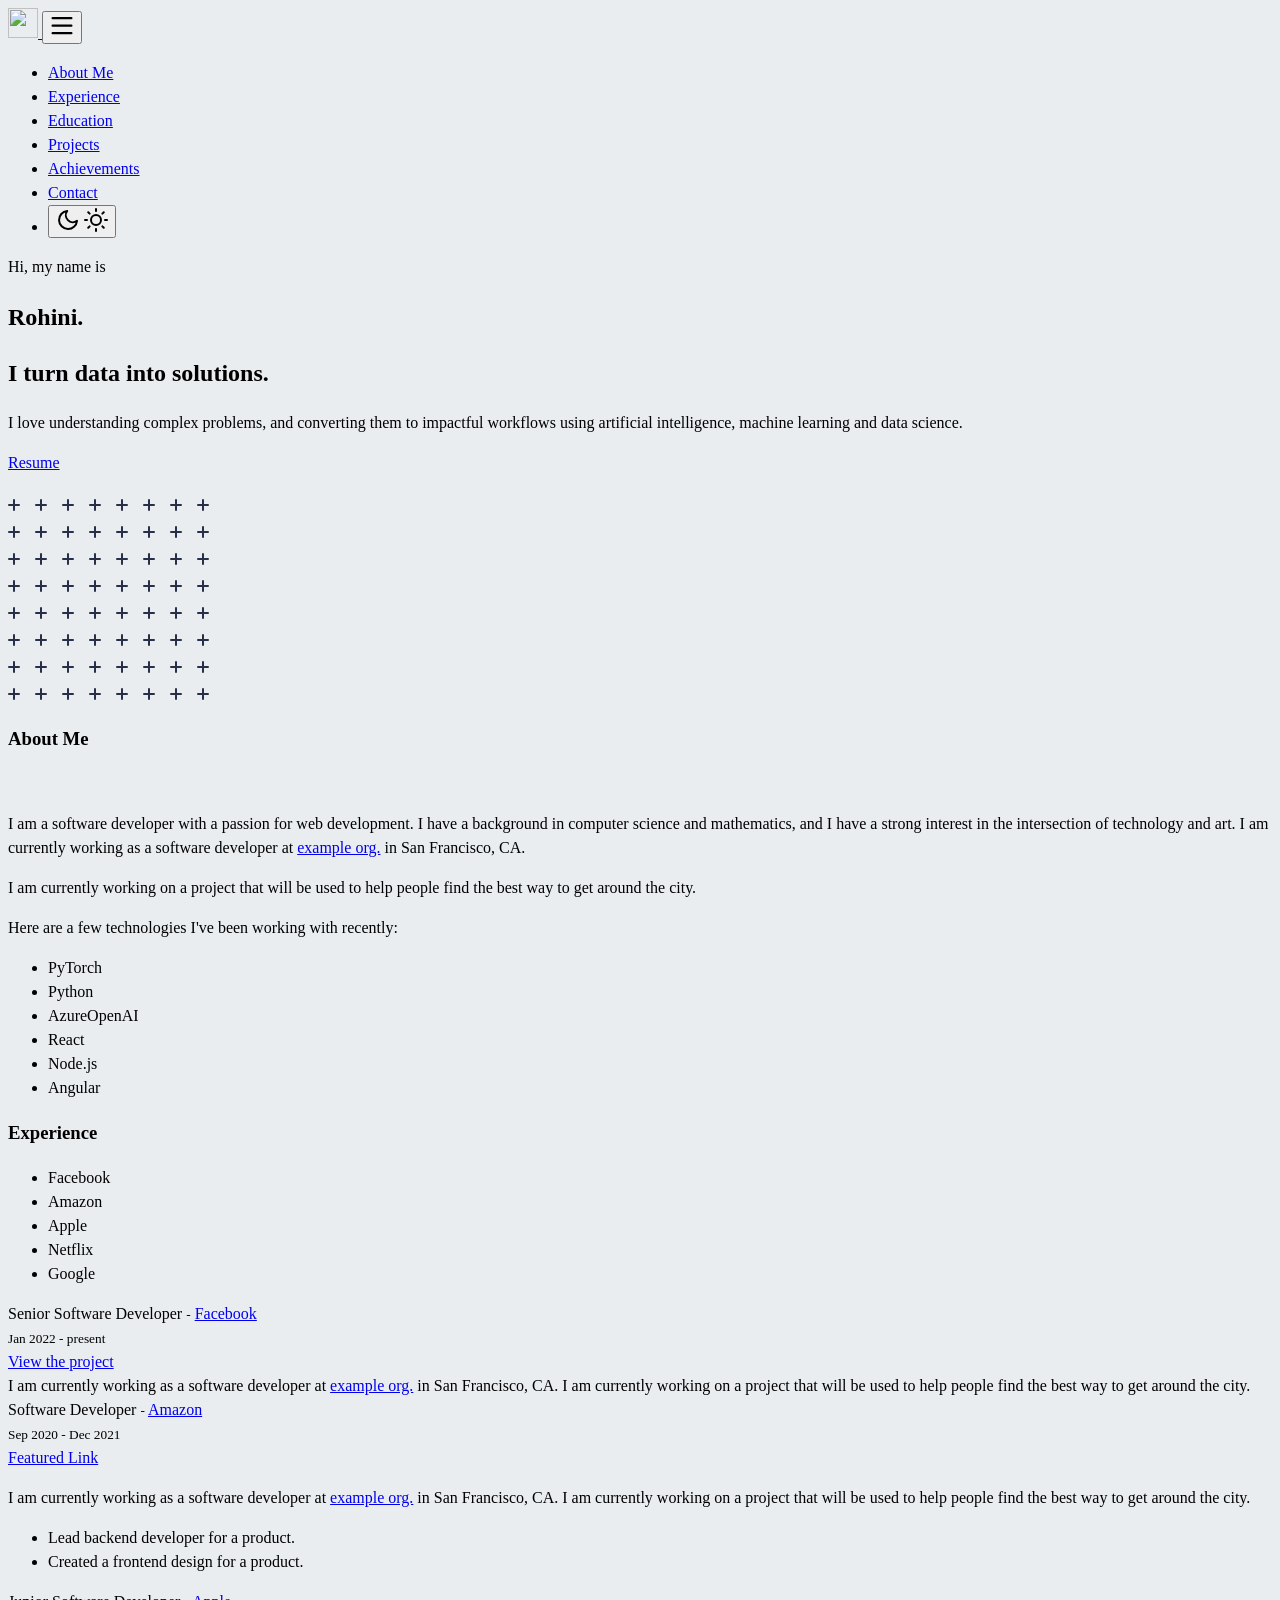
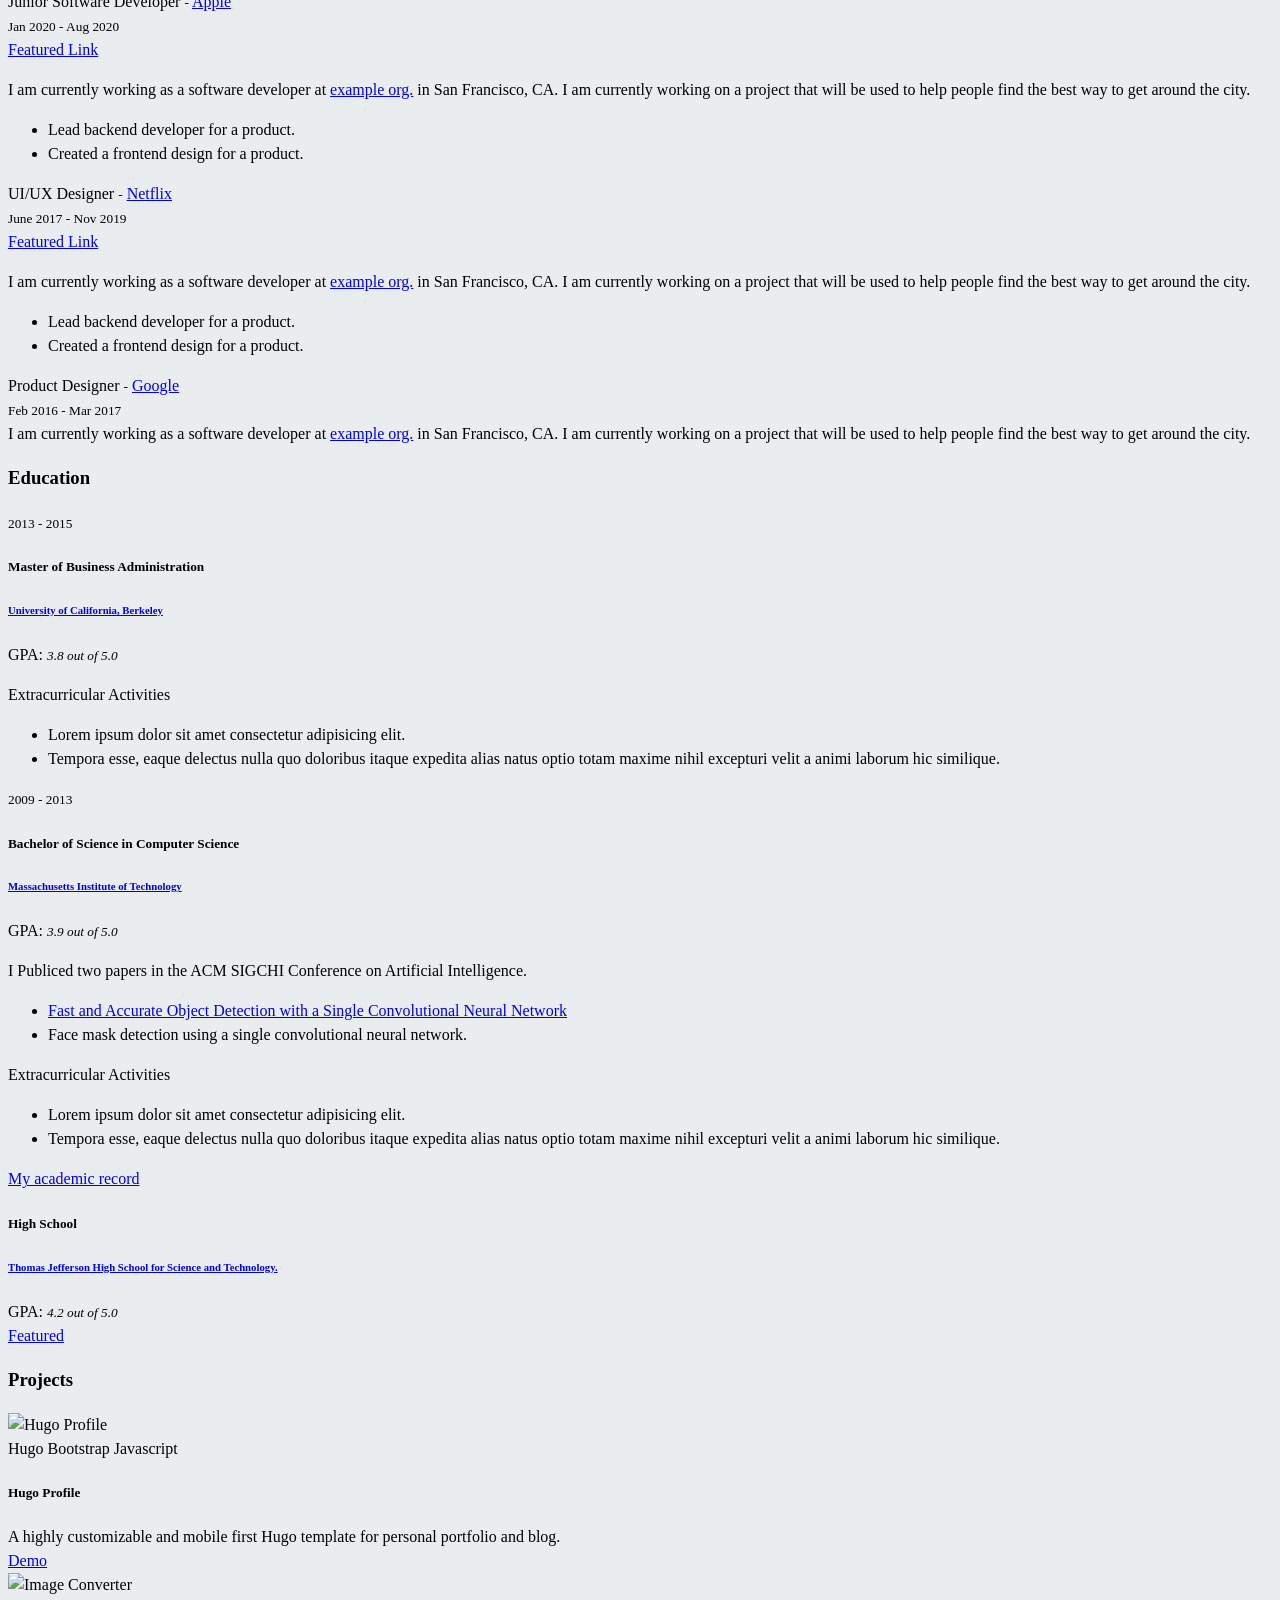
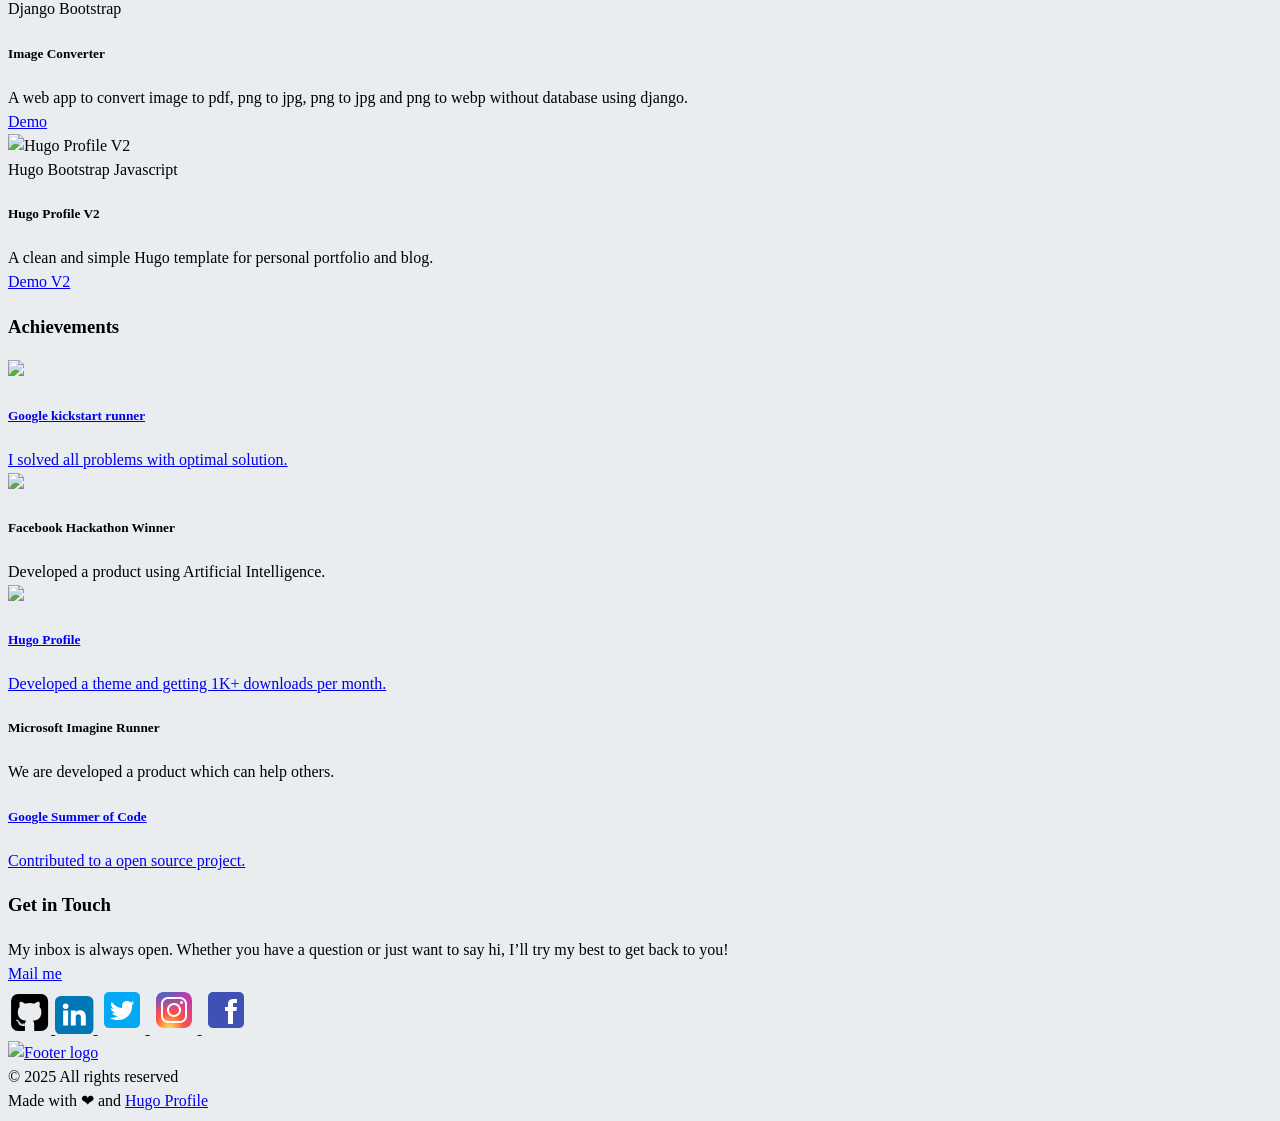
==== commit d4c1f491: "adding updates" ====
--- a/public/index.html
+++ b/public/index.html
@@ -2,11 +2,11 @@
 <html lang="en">
 
 <head>
-	<meta name="generator" content="Hugo 0.150.1"><script src="/livereload.js?mindelay=10&amp;v=2&amp;port=1313&amp;path=livereload" data-no-instant defer></script><meta charset="UTF-8">
+	<meta name="generator" content="Hugo 0.150.1"><script src="/rohini.github.io/livereload.js?mindelay=10&amp;v=2&amp;port=1313&amp;path=rohini.github.io/livereload" data-no-instant defer></script><meta charset="UTF-8">
 <meta name="viewport" content="width=device-width, initial-scale=1.0">
 <meta http-equiv="X-UA-Compatible" content="ie=edge">
 <meta http-equiv="Accept-CH" content="DPR, Viewport-Width, Width">
-<link rel="icon" href=/R.png type="image/gif">
+<link rel="icon" href=/rohini.github.io/R.png type="image/gif">
 
 
 <link rel="preconnect" href="https://fonts.googleapis.com">
@@ -25,11 +25,11 @@
 </noscript>
 
 
-<link rel="stylesheet" href="/css/font.css" media="all">
-
-
-
-<meta property="og:url" content="http://localhost:1313/">
+<link rel="stylesheet" href="/rohini.github.io//css/font.css" media="all">
+
+
+
+<meta property="og:url" content="http://localhost:1313/rohini.github.io/">
   <meta property="og:site_name" content="Rohini&#39;s Portfolio">
   <meta property="og:title" content="Rohini&#39;s Portfolio">
   <meta property="og:description" content="Text about my cool site">
@@ -42,11 +42,11 @@
   <meta name="twitter:description" content="Text about my cool site">
 
 
-<link rel="stylesheet" href="/bootstrap-5/css/bootstrap.min.css" media="all"><link rel="stylesheet" href="/css/header.css" media="all">
-<link rel="stylesheet" href="/css/footer.css" media="all">
-
-
-<link rel="stylesheet" href="/css/theme.css" media="all">
+<link rel="stylesheet" href="/rohini.github.io//bootstrap-5/css/bootstrap.min.css" media="all"><link rel="stylesheet" href="/rohini.github.io//css/header.css" media="all">
+<link rel="stylesheet" href="/rohini.github.io//css/footer.css" media="all">
+
+
+<link rel="stylesheet" href="/rohini.github.io//css/theme.css" media="all">
 
 <style>
     :root {
@@ -104,11 +104,11 @@
 
 
 <meta name="description" content=Text&#32;about&#32;my&#32;cool&#32;site>
-<link rel="stylesheet" href="/css/index.css" media="all">
-<link rel="stylesheet" href="/css/projects.css" media="all">
-
-
-<script defer src="/fontawesome-6/all-6.4.2.js"></script>
+<link rel="stylesheet" href="/rohini.github.io//css/index.css" media="all">
+<link rel="stylesheet" href="/rohini.github.io//css/projects.css" media="all">
+
+
+<script defer src="/rohini.github.io//fontawesome-6/all-6.4.2.js"></script>
 
 
   
@@ -174,19 +174,14 @@
     <nav class="pt-3 navbar navbar-expand-lg animate">
         <div class="container-fluid mx-xs-2 mx-sm-5 mx-md-5 mx-lg-5">
             
-            <a class="navbar-brand primary-font text-wrap" href="/">
-                
-                <img src="/R.png" width="30" height="30"
+            <a class="navbar-brand primary-font text-wrap" href="/rohini.github.io">
+                
+                <img src="/rohini.github.io/R.png" width="30" height="30"
                     class="d-inline-block align-top">
                 
                 
             </a>
 
-            
-                <div>
-                    <input id="search" autocomplete="off" class="form-control mr-sm-2 d-none d-md-block" placeholder='Ctrl &#43; k to Search...'
-                        aria-label="Search" oninput="searchOnChange(event)">
-                </div>
             
 
             
@@ -201,16 +196,10 @@
             <div class="collapse navbar-collapse text-wrap primary-font" id="navbarContent">
                 <ul class="navbar-nav ms-auto text-center">
                     
-                        <li class="nav-item navbar-text d-block d-md-none">
-                            <div class="nav-link">
-                                <input id="search" autocomplete="off" class="form-control mr-sm-2" placeholder='Ctrl &#43; k to Search...' aria-label="Search" oninput="searchOnChange(event)">
-                            </div>
-                        </li>
-                    
 
                     
                     <li class="nav-item navbar-text">
-                        <a class="nav-link" href="/#about" aria-label="about">
+                        <a class="nav-link" href="/rohini.github.io#about" aria-label="about">
                             About Me
                         </a>
                     </li>
@@ -218,7 +207,7 @@
 
                     
                     <li class="nav-item navbar-text">
-                        <a class="nav-link" href="/#experience"
+                        <a class="nav-link" href="/rohini.github.io#experience"
                             aria-label="experience">
                             Experience
                         </a>
@@ -227,7 +216,7 @@
 
                     
                     <li class="nav-item navbar-text">
-                        <a class="nav-link" href="/#education"
+                        <a class="nav-link" href="/rohini.github.io#education"
                             aria-label="education">
                             Education
                         </a>
@@ -236,7 +225,7 @@
 
                     
                     <li class="nav-item navbar-text">
-                        <a class="nav-link" href="/#projects"
+                        <a class="nav-link" href="/rohini.github.io#projects"
                             aria-label="projects">
                             Projects
                         </a>
@@ -245,7 +234,7 @@
 
                     
                     <li class="nav-item navbar-text">
-                        <a class="nav-link" href="/#achievements"
+                        <a class="nav-link" href="/rohini.github.io#achievements"
                             aria-label="achievements">
                             Achievements
                         </a>
@@ -254,7 +243,7 @@
 
                     
                     <li class="nav-item navbar-text">
-                        <a class="nav-link" href="/#contact"
+                        <a class="nav-link" href="/rohini.github.io#contact"
                             aria-label="contact">
                             Contact
                         </a>
@@ -263,26 +252,6 @@
 
                     
 
-                    
-                    
-                    
-                    
-                    <li class="nav-item navbar-text">
-                        <a class="nav-link" href="/blogs" title="Blog posts">
-                            
-                            Blog
-                        </a>
-                    </li>
-                    
-                    
-                    
-                    
-                    <li class="nav-item navbar-text">
-                        <a class="nav-link" href="/gallery" title="Blog posts">
-                            
-                            Gallery
-                        </a>
-                    </li>
                     
                     
 
@@ -331,13 +300,15 @@
                     I turn data into solutions.
                 </h2>
                 <p class="hero-content">
-                    I love understanding complex problems, and converting them to impactful workflows using artificial intelligence and data science.
+                    I love understanding complex problems, and converting them to impactful workflows using artificial intelligence, machine learning and data science.
                 </p>
                 <div class="row">
                     <div class="col-auto h-100">
                         
-                        <a href="#" class="btn" download
-			  >
+                        <a href="https://drive.google.com/file/d/1itj17KMVBmcOzUuzJ0oVUKPsj9WCpM0J/view?usp=sharing" class="btn" ZgotmplZ
+			  
+                          target="_blank"
+                          >
                             Resume
                         </a>
                         
@@ -345,7 +316,7 @@
                     <div class="col-auto px-0 h-100"><span>
     
     <span class="px-1">
-        <a href="https://example.com"
+        <a href="https://github.com/rohinidas18"
              target="_blank" 
             class="btn social-icon"
         >
@@ -354,24 +325,15 @@
     </span>
     
     <span class="px-1">
-        <a href="https://example.com"
+        <a href="https://www.linkedin.com/in/rohini-das098/"
              target="_blank" 
             class="btn social-icon"
         >
-            <i class="fab fa-x-twitter"></i>
+            <i class="fab fa-linkedin"></i>
         </a>
     </span>
     
 
-    
-    <span class="px-1">
-        <a href="https://example.com"
-             target="_blank" 
-            class="btn social-icon"
-        >
-            <img src="/fav.png">
-        </a>
-    </span>
     
 </span>
 </div>
@@ -380,7 +342,7 @@
             <div class="col-sm-12 col-md-12 col-lg-4">
                 <div class="row justify-content-center">
                     <div class="col-sm-12 col-md-9 pt-5 image animate px-5 px-md-5 px-lg-0 text-center">
-                        <img src="/roh.jpg"
+                        <img src="/rohini.github.io/roh.jpg"
                             class="img-thumbnail mx-auto rounded-circle"
                             alt=""
                         >
@@ -675,17 +637,17 @@
                 Here are a few technologies I&#39;ve been working with recently:
                 <ul>
                     
-                    <li>HTML</li>
-                    
-                    <li>CSS</li>
-                    
-                    <li>JavaScript</li>
+                    <li>PyTorch</li>
+                    
+                    <li>Python</li>
+                    
+                    <li>AzureOpenAI</li>
                     
                     <li>React</li>
                     
-                    <li>Node</li>
-                    
-                    <li>Express</li>
+                    <li>Node.js</li>
+                    
+                    <li>Angular</li>
                     
                 </ul>
                 
@@ -1215,7 +1177,7 @@
             <div class="col-lg-4 col-md-6 my-3">
                 <div class="card my-3 h-100" title="Image Converter">
                     <div class="card-head">
-                        <img class="card-img-top" src="/images/projects/converter.jpg" alt="Image Converter">
+                        <img class="card-img-top" src="/rohini.github.io/images/projects/converter.jpg" alt="Image Converter">
                     </div>
                     <div class="card-body bg-transparent p-3">
                         <div class="pb-2 bg-transparent">
@@ -1254,7 +1216,7 @@
             <div class="col-lg-4 col-md-6 my-3">
                 <div class="card my-3 h-100" title="Hugo Profile V2">
                     <div class="card-head">
-                        <img class="card-img-top" src="/images/projects/profile2.jpg" alt="Hugo Profile V2">
+                        <img class="card-img-top" src="/rohini.github.io/images/projects/profile2.jpg" alt="Hugo Profile V2">
                     </div>
                     <div class="card-body bg-transparent p-3">
                         <div class="pb-2 bg-transparent">
@@ -1308,7 +1270,7 @@
                     <a class="card my-3 h-100 p-3" href="https://example.com" title="Google kickstart runner" target="_blank">
                         
                             <div class="card-head">
-                                <img class="card-img-top" src="/images/achievement.jpg">
+                                <img class="card-img-top" src="/rohini.github.io/images/achievement.jpg">
                             </div>
                         
                         <div class="card-body bg-transparent">
@@ -1326,7 +1288,7 @@
                     <div class="card my-3 h-100 p-3" title="Facebook Hackathon Winner">
                         
                             <div class="card-head">
-                                <img class="card-img-top" src="/images/achievement.jpg">
+                                <img class="card-img-top" src="/rohini.github.io/images/achievement.jpg">
                             </div>
                         
                         <div class="card-body bg-transparent">
@@ -1344,7 +1306,7 @@
                     <a class="card my-3 h-100 p-3" href="https://github.com/gurusabarish/hugo-profile" title="Hugo Profile" target="_blank">
                         
                             <div class="card-head">
-                                <img class="card-img-top" src="/images/achievement.jpg">
+                                <img class="card-img-top" src="/rohini.github.io/images/achievement.jpg">
                             </div>
                         
                         <div class="card-body bg-transparent">
@@ -1535,8 +1497,8 @@
         <div class="col-md-4 text-center">
             
                 <div class="pb-2">
-                    <a href="http://localhost:1313/" title="Rohini&#39;s Portfolio">
-                        <img alt="Footer logo" src="/R.png"
+                    <a href="http://localhost:1313/rohini.github.io/" title="Rohini&#39;s Portfolio">
+                        <img alt="Footer logo" src="/rohini.github.io/R.png"
                             height="40px" width="40px">
                     </a>
                 </div>
@@ -1556,16 +1518,12 @@
         </div>
     </div>
 </div>
-</footer><script src="/bootstrap-5/js/bootstrap.bundle.min.js"></script>
+</footer><script src="/rohini.github.io//bootstrap-5/js/bootstrap.bundle.min.js"></script>
 <script>
-    if (localStorage.getItem("pref-theme") === "dark") {
+    if (document.body.className.includes("light")) {
         document.body.classList.add('dark');
-    } else if (localStorage.getItem("pref-theme") === "light") {
-        document.body.classList.remove('dark')
-    } else if (window.matchMedia && window.matchMedia('(prefers-color-scheme: dark)').matches) {
-        document.body.classList.add('dark');
+        localStorage.setItem("pref-theme", 'dark');
     }
-
 </script>
 <script>
     document.getElementById("theme-toggle").addEventListener("click", () => {
@@ -1586,8 +1544,6 @@
 </script>
 
 
-    <script src="/js/search.js"></script>
-
 
 
 
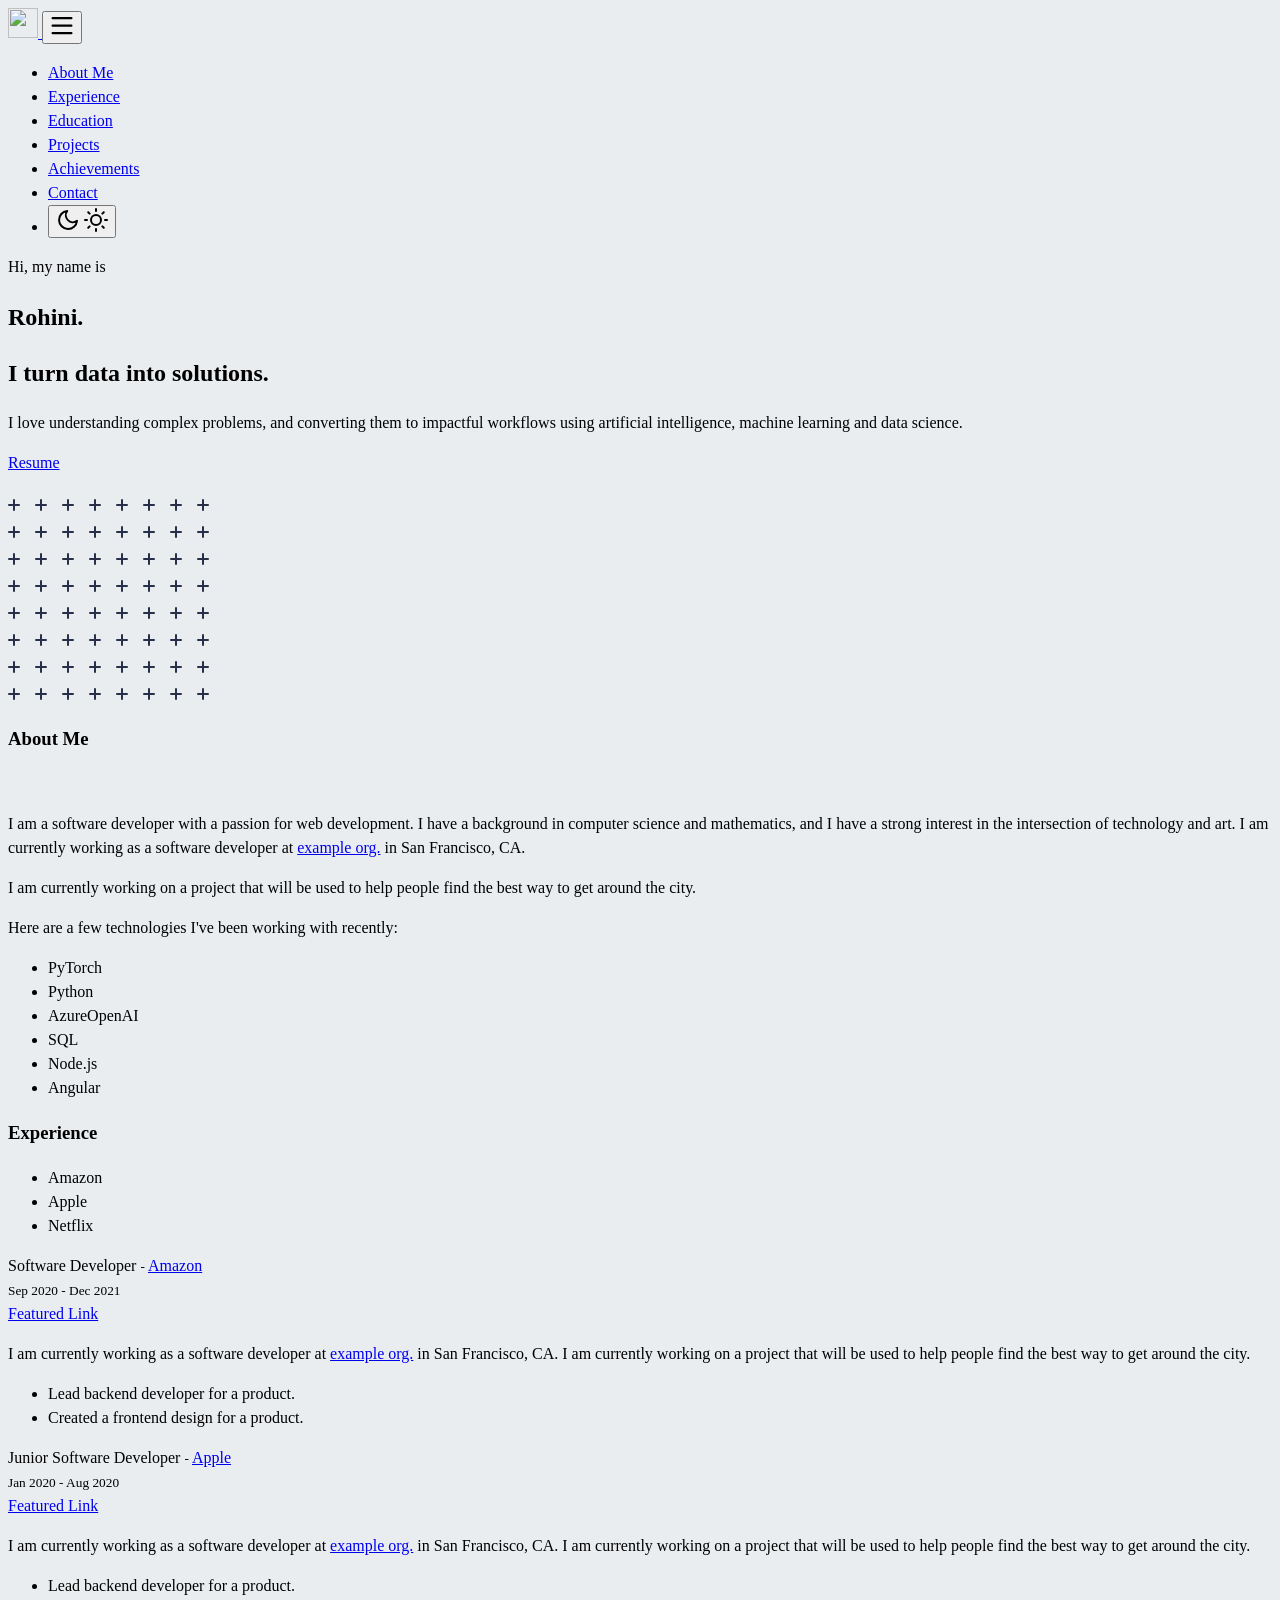
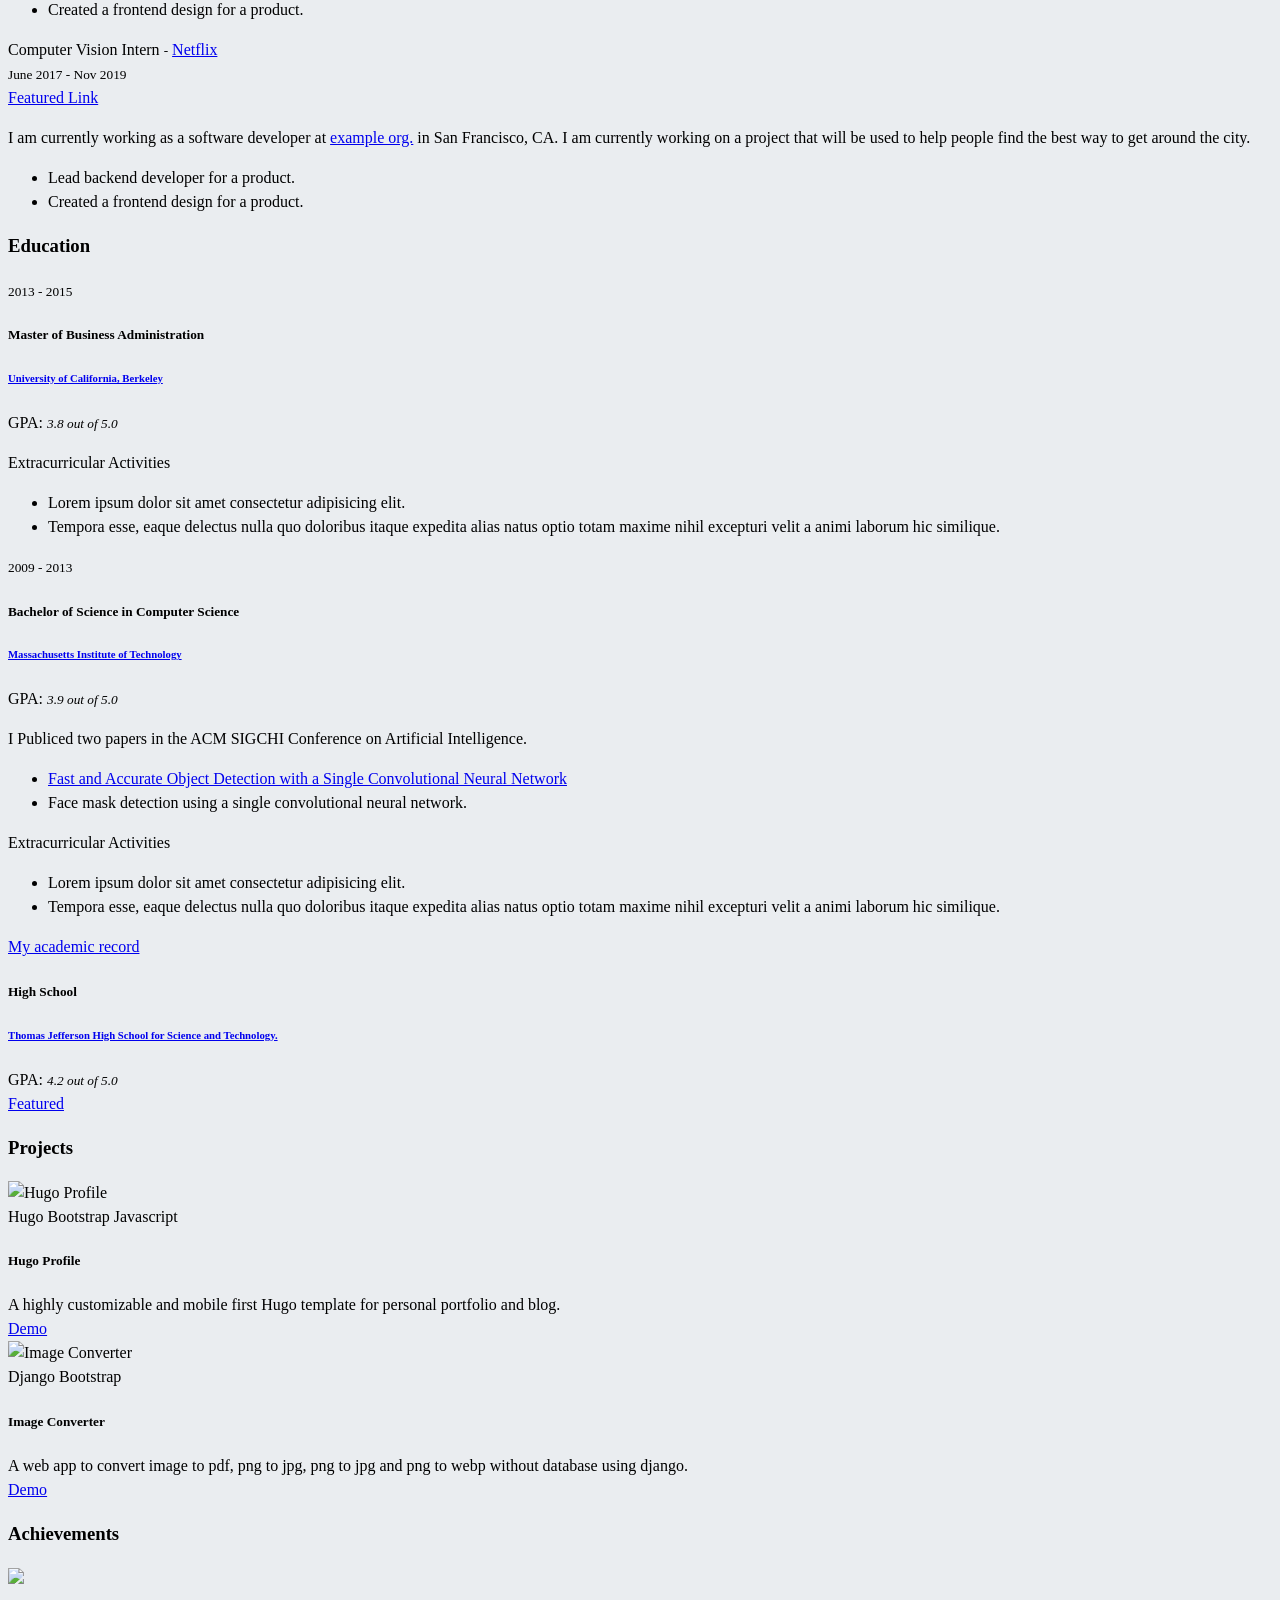
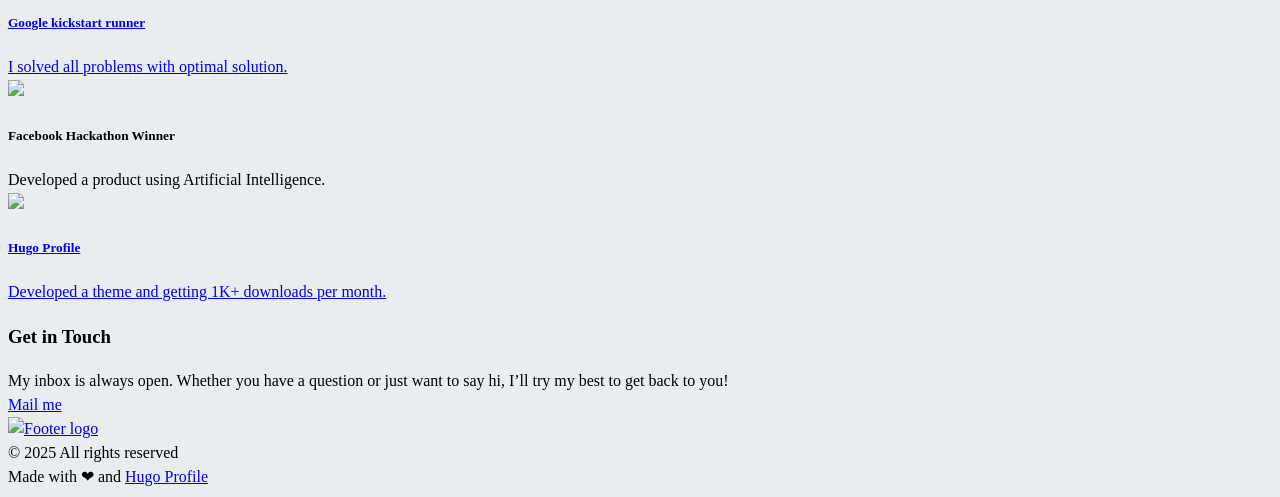
==== commit c04457e0: "updates to ptf" ====
--- a/public/index.html
+++ b/public/index.html
@@ -624,7 +624,7 @@
             
             <div class="col-sm-12 col-md-8 col-lg-4 mb-5 mb-sm-0 mb-md-5 mb-lg-0 d-none d-sm-none d-md-block">
                 <div class="image d-flex px-5">
-                    <img src="/images/me.png" class="img-thumbnail mx-auto rounded-circle" alt="">
+                    <img src="/rohini.github.io/rohptf.jpg" class="img-thumbnail mx-auto rounded-circle" alt="">
                 </div>
             </div>
             
@@ -643,7 +643,7 @@
                     
                     <li>AzureOpenAI</li>
                     
-                    <li>React</li>
+                    <li>SQL</li>
                     
                     <li>Node.js</li>
                     
@@ -671,25 +671,9 @@
                                 aria-selected="true" 
                                 role="tab" 
                                 data-bs-toggle="pill"
-                                id='Facebook-Jan-2022---present-tab'
-                                data-bs-target='#pills-Facebook-Jan-2022---present'
-                                aria-controls='Facebook-Jan-2022---present' 
-                            >
-                                Facebook
-                            </div>
-                        </li>
-                        
-                        
-                        
-                        <li class="nav-item px-1 bg-transparent" role="presentation">
-                            <div 
-                                class="nav-link bg-transparent" 
-                                aria-selected="true" 
-                                role="tab" 
-                                data-bs-toggle="pill"
                                 id='Amazon-Sep-2020---Dec-2021-tab'
-                                data-bs-target='#pills-Amazon-Sep-2020---Dec-2021' 
-                                aria-controls='Amazon-Sep-2020---Dec-2021'
+                                data-bs-target='#pills-Amazon-Sep-2020---Dec-2021'
+                                aria-controls='Amazon-Sep-2020---Dec-2021' 
                             >
                                 Amazon
                             </div>
@@ -728,68 +712,12 @@
                         </li>
                         
                         
-                        
-                        <li class="nav-item px-1 bg-transparent" role="presentation">
-                            <div 
-                                class="nav-link bg-transparent" 
-                                aria-selected="true" 
-                                role="tab" 
-                                data-bs-toggle="pill"
-                                id='Google-Feb-2016---Mar-2017-tab'
-                                data-bs-target='#pills-Google-Feb-2016---Mar-2017' 
-                                aria-controls='Google-Feb-2016---Mar-2017'
-                            >
-                                Google
-                            </div>
-                        </li>
-                        
-                        
                     </ul>
                     <div class="tab-content pb-5 pt-2 bg-transparent primary-font" id="pills-tabContent">
                         
                         
                         <div 
                             class="tab-pane fade show active bg-transparent" 
-                            role="tabpanel"
-                            id='pills-Facebook-Jan-2022---present'
-                            aria-labelledby='pills-Facebook-Jan-2022---present-tab'
-                        >
-                            <div>
-                                <span class="h4">Senior Software Developer</span>
-                                <small>-</small>
-                                <a href="https://example.com" target="_blank">Facebook</a>
-                                <div class="pb-1">
-                                    <small>Jan 2022 - present</small>
-                                    
-                                    <span class="p-2">
-                                        <span 
-                                            style="cursor: pointer;" 
-                                            data-bs-toggle="tooltip" 
-                                            data-bs-placement="top" 
-                                            data-bs-original-title=Working&#32;as&#32;a&#32;Senior&#32;Software&#32;Developer&#32;at&#32;Facebook
-                                        >
-                                            <i class="fas fa-info-circle fa-xs"></i>
-                                        </span>
-                                    </span>
-                                    
-                                </div>
-
-                                
-                                <div class="py-2 featuredLink">
-                                    <a class="p-2 px-4 btn btn-outline-primary btn-sm" href=https://example.com target="_blank">
-                                        View the project 
-                                    </a>
-                                </div>
-                                
-                            </div>
-
-                            I am currently working as a software developer at <a href="https://example.com">example org.</a> in San Francisco, CA. I am currently working on a project that will be used to help people find the best way to get around the city.
-                        </div>
-                        
-                        
-                        
-                        <div 
-                            class="tab-pane fade bg-transparent" 
                             role="tabpanel"
                             id='pills-Amazon-Sep-2020---Dec-2021'
                             aria-labelledby='pills-Amazon-Sep-2020---Dec-2021-tab'
@@ -798,7 +726,6 @@
                                 <span class="h4">Software Developer</span>
                                 <small>-</small>
                                 <a href="https://example.com" target="_blank">Amazon</a>
-                                
                                 <div class="pb-1">
                                     <small>Sep 2020 - Dec 2021</small>
                                     
@@ -808,13 +735,13 @@
                                             data-bs-toggle="tooltip" 
                                             data-bs-placement="top" 
                                             data-bs-original-title=I&#32;worked&#32;as&#32;a&#32;software&#32;developer&#32;for&#32;more&#32;than&#32;one&#32;year&#32;in&#32;Amazon.
-                                        > 
+                                        >
                                             <i class="fas fa-info-circle fa-xs"></i>
                                         </span>
                                     </span>
                                     
                                 </div>
-                                
+
                                 
                                 <div class="py-2 featuredLink">
                                     <a class="p-2 px-4 btn btn-outline-primary btn-sm" href=https://example.com target="_blank">
@@ -824,13 +751,11 @@
                                 
                             </div>
 
-                            <div class="pt-2">
-                                <p>I am currently working as a software developer at <a href="https://example.com">example org.</a> in San Francisco, CA. I am currently working on a project that will be used to help people find the best way to get around the city.</p>
+                            <p>I am currently working as a software developer at <a href="https://example.com">example org.</a> in San Francisco, CA. I am currently working on a project that will be used to help people find the best way to get around the city.</p>
 <ul>
 <li>Lead backend developer for a product.</li>
 <li>Created a frontend design for a product.</li>
 </ul>
-                            </div>
                         </div>
                         
                         
@@ -878,7 +803,7 @@
                             aria-labelledby='pills-Netflix-June-2017---Nov-2019-tab'
                         >
                             <div>
-                                <span class="h4">UI/UX Designer</span>
+                                <span class="h4">Computer Vision Intern</span>
                                 <small>-</small>
                                 <a href="https://example.com" target="_blank">Netflix</a>
                                 
@@ -890,7 +815,7 @@
                                             style="cursor: pointer;" 
                                             data-bs-toggle="tooltip" 
                                             data-bs-placement="top" 
-                                            data-bs-original-title=Worked&#32;as&#32;a&#32;UI/UX&#32;Designer&#32;at&#32;Netflix
+                                            data-bs-original-title=Worked&#32;as&#32;a&#32;Computer&#32;Vision&#32;Intern&#32;at&#32;Netflix
                                         > 
                                             <i class="fas fa-info-circle fa-xs"></i>
                                         </span>
@@ -913,43 +838,6 @@
 <li>Lead backend developer for a product.</li>
 <li>Created a frontend design for a product.</li>
 </ul>
-                            </div>
-                        </div>
-                        
-                        
-                        
-                        <div 
-                            class="tab-pane fade bg-transparent" 
-                            role="tabpanel"
-                            id='pills-Google-Feb-2016---Mar-2017'
-                            aria-labelledby='pills-Google-Feb-2016---Mar-2017-tab'
-                        >
-                            <div>
-                                <span class="h4">Product Designer</span>
-                                <small>-</small>
-                                <a href="https://example.com" target="_blank">Google</a>
-                                
-                                <div class="pb-1">
-                                    <small>Feb 2016 - Mar 2017</small>
-                                    
-                                    <span class="p-2">
-                                        <span 
-                                            style="cursor: pointer;" 
-                                            data-bs-toggle="tooltip" 
-                                            data-bs-placement="top" 
-                                            data-bs-original-title=Worked&#32;as&#32;a&#32;Product&#32;Designer&#32;at&#32;Google
-                                        > 
-                                            <i class="fas fa-info-circle fa-xs"></i>
-                                        </span>
-                                    </span>
-                                    
-                                </div>
-                                
-                                
-                            </div>
-
-                            <div class="pt-2">
-                                I am currently working as a software developer at <a href="https://example.com">example org.</a> in San Francisco, CA. I am currently working on a project that will be used to help people find the best way to get around the city.
                             </div>
                         </div>
                         
@@ -1213,47 +1101,6 @@
                 </div>
             </div>
             
-            <div class="col-lg-4 col-md-6 my-3">
-                <div class="card my-3 h-100" title="Hugo Profile V2">
-                    <div class="card-head">
-                        <img class="card-img-top" src="/rohini.github.io/images/projects/profile2.jpg" alt="Hugo Profile V2">
-                    </div>
-                    <div class="card-body bg-transparent p-3">
-                        <div class="pb-2 bg-transparent">
-                            
-                            <span class="badge badge-secondary">Hugo</span>
-                            
-                            <span class="badge badge-secondary">Bootstrap</span>
-                            
-                            <span class="badge badge-secondary">Javascript</span>
-                            
-                        </div>
-                        <h5 class="card-title bg-transparent mt-1">Hugo Profile V2</h5>
-                        <div class="card-text bg-transparent secondary-font">
-                            A clean and simple Hugo template for personal portfolio and blog.
-                        </div>
-                    </div>
-                    
-                    <div class="card-footer py-3">
-                        
-                        <span class="m-1 mx-2">
-                            <a href="https://github.com/gurusabarish/HugoProfileV2" target="_blank">
-                                <i class="fab fa-github"></i>
-                            </a>
-                        </span>
-                        
-                        
-                        <span class="float-end">
-                            <a class="btn btn-sm" href="https://hugo-profile-2.netlify.app" target="_blank">
-                                Demo V2
-                            </a>
-                        </span>
-                        
-                    </div>
-                    
-                </div>
-            </div>
-            
             
         </div>
     </div>
@@ -1313,34 +1160,6 @@
                             <h5 class="card-title bg-transparent">Hugo Profile</h5>
                             <div class="card-text secondary-font">
                                 Developed a theme and getting 1K&#43; downloads per month.
-                            </div>
-                        </div>
-                    </a>
-                </div>
-                
-                
-                
-                <div class="col-lg-4 col-md-6 my-3">
-                    <div class="card my-3 h-100 p-3" title="Microsoft Imagine Runner">
-                        
-                        <div class="card-body bg-transparent">
-                            <h5 class="card-title bg-transparent">Microsoft Imagine Runner</h5>
-                            <div class="card-text secondary-font">
-                                We are developed a product which can help others.
-                            </div>
-                        </div>
-                    </div>
-                </div>
-                
-                
-                
-                <div class="col-lg-4 col-md-6 my-3">
-                    <a class="card my-3 h-100 p-3" href="https://example.com" title="Google Summer of Code" target="_blank">
-                        
-                        <div class="card-body bg-transparent">
-                            <h5 class="card-title bg-transparent">Google Summer of Code</h5>
-                            <div class="card-text secondary-font">
-                                Contributed to a open source project.
                             </div>
                         </div>
                     </a>
@@ -1365,7 +1184,7 @@
                     <div class="text-center pt-3">
                         <a 
                             href='
-                                    mailto:gurusabarisha@gmail.com
+                                    mailto:rohinida@cs.cmu.edu
                                   '
                             target="_blank"
                             class="btn"
@@ -1400,97 +1219,13 @@
 
 <div class="text-center pt-2">
     
-    <span class="px-1">
-        <a href="https://github.com" aria-label="github">
-            <svg xmlns="http://www.w3.org/2000/svg" width="2.7em" height="2.7em" viewBox="0 0 1792 1792">
-                <path id="footer-socialNetworks-github-svg-path"
-                    d="M522 1352q-8 9-20-3-13-11-4-19 8-9 20 3 12 11 4 19zm-42-61q9 12 0 19-8 6-17-7t0-18q9-7 17 6zm-61-60q-5 7-13 2-10-5-7-12 3-5 13-2 10 5 7 12zm31 34q-6 7-16-3-9-11-2-16 6-6 16 3 9 11 2 16zm129 112q-4 12-19 6-17-4-13-15t19-7q16 5 13 16zm63 5q0 11-16 11-17 2-17-11 0-11 16-11 17-2 17 11zm58-10q2 10-14 14t-18-8 14-15q16-2 18 9zm964-956v960q0 119-84.5 203.5t-203.5 84.5h-224q-16 0-24.5-1t-19.5-5-16-14.5-5-27.5v-239q0-97-52-142 57-6 102.5-18t94-39 81-66.5 53-105 20.5-150.5q0-121-79-206 37-91-8-204-28-9-81 11t-92 44l-38 24q-93-26-192-26t-192 26q-16-11-42.5-27t-83.5-38.5-86-13.5q-44 113-7 204-79 85-79 206 0 85 20.5 150t52.5 105 80.5 67 94 39 102.5 18q-40 36-49 103-21 10-45 15t-57 5-65.5-21.5-55.5-62.5q-19-32-48.5-52t-49.5-24l-20-3q-21 0-29 4.5t-5 11.5 9 14 13 12l7 5q22 10 43.5 38t31.5 51l10 23q13 38 44 61.5t67 30 69.5 7 55.5-3.5l23-4q0 38 .5 103t.5 68q0 22-11 33.5t-22 13-33 1.5h-224q-119 0-203.5-84.5t-84.5-203.5v-960q0-119 84.5-203.5t203.5-84.5h960q119 0 203.5 84.5t84.5 203.5z" />
-
-                <metadata>
-                    <rdf:RDF xmlns:rdf="http://www.w3.org/1999/02/22-rdf-syntax-ns#"
-                        xmlns:rdfs="http://www.w3.org/2000/01/rdf-schema#" xmlns:dc="http://purl.org/dc/elements/1.1/">
-                        <rdf:Description about="https://iconscout.com/legal#licenses"
-                            dc:title="Github, Online, Project, Hosting, Square"
-                            dc:description="Github, Online, Project, Hosting, Square" dc:publisher="Iconscout"
-                            dc:date="2016-12-14" dc:format="image/svg+xml" dc:language="en">
-                            <dc:creator>
-                                <rdf:Bag>
-                                    <rdf:li>Font Awesome</rdf:li>
-                                </rdf:Bag>
-                            </dc:creator>
-                        </rdf:Description>
-                    </rdf:RDF>
-                </metadata>
-            </svg>
-        </a>
-    </span>
+
     
 
     
-    <span class="px-1">
-        <a href="https://linkedin.com" aria-label="linkedin">
-            <svg xmlns="http://www.w3.org/2000/svg" width='2.4em' height='2.4em' fill="#fff" aria-label="LinkedIn"
-                viewBox="0 0 512 512">
-                <rect width="512" height="512" fill="#0077b5" rx="15%" />
-                <circle cx="142" cy="138" r="37" />
-                <path stroke="#fff" stroke-width="66" d="M244 194v198M142 194v198" />
-                <path d="M276 282c0-20 13-40 36-40 24 0 33 18 33 45v105h66V279c0-61-32-89-76-89-34 0-51 19-59 32" />
-            </svg>
-        </a>
-    </span>
+
     
 
-    
-    <a href="https://twitter.com" aria-label="twitter">
-        <svg xmlns="http://www.w3.org/2000/svg" viewBox="0 0 48 48" width="48px" height="48px">
-            <path fill="#03a9f4"
-                d="M42,37c0,2.762-2.239,5-5,5H11c-2.762,0-5-2.238-5-5V11c0-2.762,2.238-5,5-5h26c2.761,0,5,2.238,5,5 V37z" />
-            <path fill="#fff"
-                d="M36,17.12c-0.882,0.391-1.999,0.758-3,0.88c1.018-0.604,2.633-1.862,3-3 c-0.951,0.559-2.671,1.156-3.793,1.372C31.311,15.422,30.033,15,28.617,15C25.897,15,24,17.305,24,20v2c-4,0-7.9-3.047-10.327-6 c-0.427,0.721-0.667,1.565-0.667,2.457c0,1.819,1.671,3.665,2.994,4.543c-0.807-0.025-2.335-0.641-3-1c0,0.016,0,0.036,0,0.057 c0,2.367,1.661,3.974,3.912,4.422C16.501,26.592,16,27,14.072,27c0.626,1.935,3.773,2.958,5.928,3c-1.686,1.307-4.692,2-7,2 c-0.399,0-0.615,0.022-1-0.023C14.178,33.357,17.22,34,20,34c9.057,0,14-6.918,14-13.37c0-0.212-0.007-0.922-0.018-1.13 C34.95,18.818,35.342,18.104,36,17.12" />
-        </svg>
-    </a>
-    
-
-    
-    <a href="https://instagram.com" aria-label="instagram">
-        <svg xmlns="http://www.w3.org/2000/svg" viewBox="0 0 48 48" width="48px" height="48px">
-            <radialGradient id="yOrnnhliCrdS2gy~4tD8ma" cx="19.38" cy="42.035" r="44.899"
-                gradientUnits="userSpaceOnUse">
-                <stop offset="0" stop-color="#fd5" />
-                <stop offset=".328" stop-color="#ff543f" />
-                <stop offset=".348" stop-color="#fc5245" />
-                <stop offset=".504" stop-color="#e64771" />
-                <stop offset=".643" stop-color="#d53e91" />
-                <stop offset=".761" stop-color="#cc39a4" />
-                <stop offset=".841" stop-color="#c837ab" />
-            </radialGradient>
-            <path fill="url(#yOrnnhliCrdS2gy~4tD8ma)"
-                d="M34.017,41.99l-20,0.019c-4.4,0.004-8.003-3.592-8.008-7.992l-0.019-20	c-0.004-4.4,3.592-8.003,7.992-8.008l20-0.019c4.4-0.004,8.003,3.592,8.008,7.992l0.019,20	C42.014,38.383,38.417,41.986,34.017,41.99z" />
-            <radialGradient id="yOrnnhliCrdS2gy~4tD8mb" cx="11.786" cy="5.54" r="29.813"
-                gradientTransform="matrix(1 0 0 .6663 0 1.849)" gradientUnits="userSpaceOnUse">
-                <stop offset="0" stop-color="#4168c9" />
-                <stop offset=".999" stop-color="#4168c9" stop-opacity="0" />
-            </radialGradient>
-            <path fill="url(#yOrnnhliCrdS2gy~4tD8mb)"
-                d="M34.017,41.99l-20,0.019c-4.4,0.004-8.003-3.592-8.008-7.992l-0.019-20	c-0.004-4.4,3.592-8.003,7.992-8.008l20-0.019c4.4-0.004,8.003,3.592,8.008,7.992l0.019,20	C42.014,38.383,38.417,41.986,34.017,41.99z" />
-            <path fill="#fff"
-                d="M24,31c-3.859,0-7-3.14-7-7s3.141-7,7-7s7,3.14,7,7S27.859,31,24,31z M24,19c-2.757,0-5,2.243-5,5	s2.243,5,5,5s5-2.243,5-5S26.757,19,24,19z" />
-            <circle cx="31.5" cy="16.5" r="1.5" fill="#fff" />
-            <path fill="#fff"
-                d="M30,37H18c-3.859,0-7-3.14-7-7V18c0-3.86,3.141-7,7-7h12c3.859,0,7,3.14,7,7v12	C37,33.86,33.859,37,30,37z M18,13c-2.757,0-5,2.243-5,5v12c0,2.757,2.243,5,5,5h12c2.757,0,5-2.243,5-5V18c0-2.757-2.243-5-5-5H18z" />
-        </svg>
-    </a>
-    
-
-    
-    <a href="https://facebook.com" aria-label="facebook">
-        <svg xmlns="http://www.w3.org/2000/svg" viewBox="0 0 48 48" width="48px" height="48px">
-            <path fill="#3F51B5"
-                d="M42,37c0,2.762-2.238,5-5,5H11c-2.761,0-5-2.238-5-5V11c0-2.762,2.239-5,5-5h26c2.762,0,5,2.238,5,5V37z" />
-            <path fill="#FFF"
-                d="M34.368,25H31v13h-5V25h-3v-4h3v-2.41c0.002-3.508,1.459-5.59,5.592-5.59H35v4h-2.287C31.104,17,31,17.6,31,18.723V21h4L34.368,25z" />
-        </svg>
-    </a>
     
 </div><div class="container py-4">
     <div class="row justify-content-center">
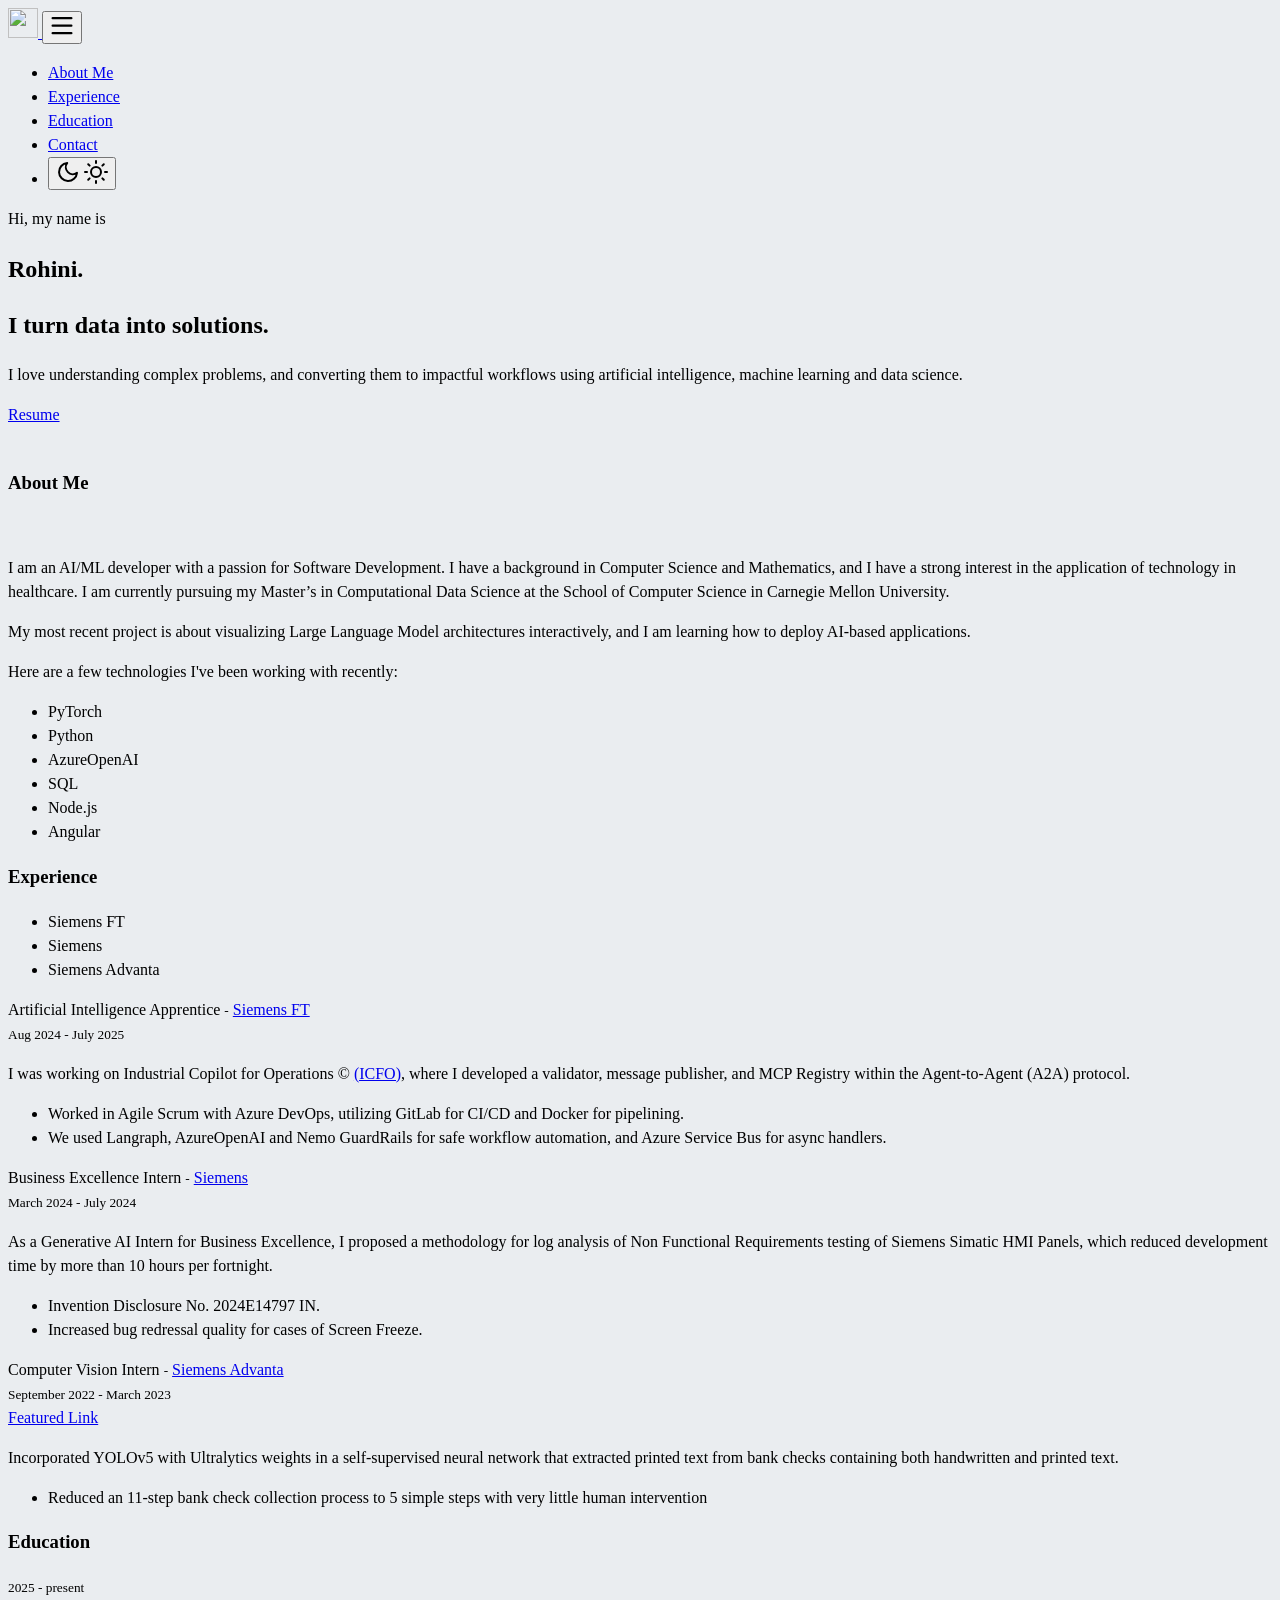
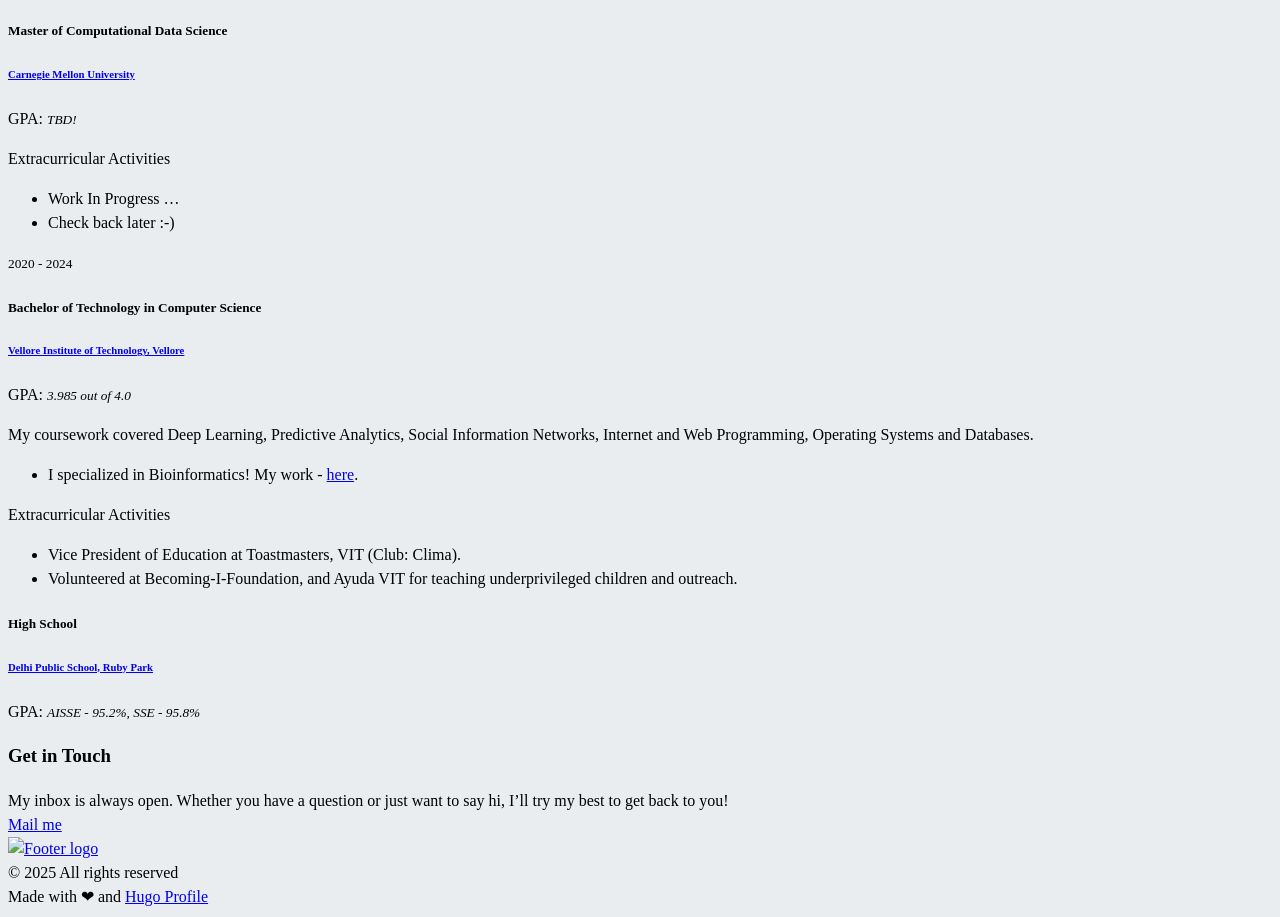
==== commit f162231d: "final changes for today" ====
--- a/public/index.html
+++ b/public/index.html
@@ -32,14 +32,14 @@
 <meta property="og:url" content="http://localhost:1313/rohini.github.io/">
   <meta property="og:site_name" content="Rohini&#39;s Portfolio">
   <meta property="og:title" content="Rohini&#39;s Portfolio">
-  <meta property="og:description" content="Text about my cool site">
+  <meta property="og:description" content="About me">
   <meta property="og:locale" content="en_us">
   <meta property="og:type" content="website">
 
 
   <meta name="twitter:card" content="summary">
   <meta name="twitter:title" content="Rohini&#39;s Portfolio">
-  <meta name="twitter:description" content="Text about my cool site">
+  <meta name="twitter:description" content="About me">
 
 
 <link rel="stylesheet" href="/rohini.github.io//bootstrap-5/css/bootstrap.min.css" media="all"><link rel="stylesheet" href="/rohini.github.io//css/header.css" media="all">
@@ -103,7 +103,7 @@
 
 
 
-<meta name="description" content=Text&#32;about&#32;my&#32;cool&#32;site>
+<meta name="description" content=About&#32;me>
 <link rel="stylesheet" href="/rohini.github.io//css/index.css" media="all">
 <link rel="stylesheet" href="/rohini.github.io//css/projects.css" media="all">
 
@@ -224,21 +224,7 @@
                     
 
                     
-                    <li class="nav-item navbar-text">
-                        <a class="nav-link" href="/rohini.github.io#projects"
-                            aria-label="projects">
-                            Projects
-                        </a>
-                    </li>
-                    
-
-                    
-                    <li class="nav-item navbar-text">
-                        <a class="nav-link" href="/rohini.github.io#achievements"
-                            aria-label="achievements">
-                            Achievements
-                        </a>
-                    </li>
+
                     
 
                     
@@ -352,269 +338,6 @@
         </div>
     </div>
     
-    <div class="hero-bottom-svg d-md-block d-lg-block d-none">
-        <svg xmlns="http://www.w3.org/2000/svg" width="201" height="201" viewBox="0 0 201 201">
-            <g id="Group_1168" data-name="Group 1168" transform="translate(-384 -1392)">
-                <rect id="Rectangle_2206" data-name="Rectangle 2206" width="12" height="2" rx="1"
-                    transform="translate(391 1392) rotate(90)" fill="#282f49" />
-                <rect id="Rectangle_2271" data-name="Rectangle 2271" width="12" height="2" rx="1"
-                    transform="translate(391 1500) rotate(90)" fill="#282f49" />
-                <rect id="Rectangle_2238" data-name="Rectangle 2238" width="12" height="2" rx="1"
-                    transform="translate(391 1446) rotate(90)" fill="#282f49" />
-                <rect id="Rectangle_2278" data-name="Rectangle 2278" width="12" height="2" rx="1"
-                    transform="translate(391 1554) rotate(90)" fill="#282f49" />
-                <rect id="Rectangle_2222" data-name="Rectangle 2222" width="12" height="2" rx="1"
-                    transform="translate(391 1419) rotate(90)" fill="#282f49" />
-                <rect id="Rectangle_2272" data-name="Rectangle 2272" width="12" height="2" rx="1"
-                    transform="translate(391 1527) rotate(90)" fill="#282f49" />
-                <rect id="Rectangle_2241" data-name="Rectangle 2241" width="12" height="2" rx="1"
-                    transform="translate(391 1473) rotate(90)" fill="#282f49" />
-                <rect id="Rectangle_2288" data-name="Rectangle 2288" width="12" height="2" rx="1"
-                    transform="translate(391 1581) rotate(90)" fill="#282f49" />
-                <rect id="Rectangle_2214" data-name="Rectangle 2214" width="12" height="2" rx="1"
-                    transform="translate(499 1392) rotate(90)" fill="#282f49" />
-                <rect id="Rectangle_2289" data-name="Rectangle 2289" width="12" height="2" rx="1"
-                    transform="translate(499 1500) rotate(90)" fill="#282f49" />
-                <rect id="Rectangle_2256" data-name="Rectangle 2256" width="12" height="2" rx="1"
-                    transform="translate(499 1446) rotate(90)" fill="#282f49" />
-                <rect id="Rectangle_2290" data-name="Rectangle 2290" width="12" height="2" rx="1"
-                    transform="translate(499 1554) rotate(90)" fill="#282f49" />
-                <rect id="Rectangle_2231" data-name="Rectangle 2231" width="12" height="2" rx="1"
-                    transform="translate(499 1419) rotate(90)" fill="#282f49" />
-                <rect id="Rectangle_2291" data-name="Rectangle 2291" width="12" height="2" rx="1"
-                    transform="translate(499 1527) rotate(90)" fill="#282f49" />
-                <rect id="Rectangle_2257" data-name="Rectangle 2257" width="12" height="2" rx="1"
-                    transform="translate(499 1473) rotate(90)" fill="#282f49" />
-                <rect id="Rectangle_2292" data-name="Rectangle 2292" width="12" height="2" rx="1"
-                    transform="translate(499 1581) rotate(90)" fill="#282f49" />
-                <rect id="Rectangle_2210" data-name="Rectangle 2210" width="12" height="2" rx="1"
-                    transform="translate(445 1392) rotate(90)" fill="#282f49" />
-                <rect id="Rectangle_2279" data-name="Rectangle 2279" width="12" height="2" rx="1"
-                    transform="translate(445 1500) rotate(90)" fill="#282f49" />
-                <rect id="Rectangle_2248" data-name="Rectangle 2248" width="12" height="2" rx="1"
-                    transform="translate(445 1446) rotate(90)" fill="#282f49" />
-                <rect id="Rectangle_2280" data-name="Rectangle 2280" width="12" height="2" rx="1"
-                    transform="translate(445 1554) rotate(90)" fill="#282f49" />
-                <rect id="Rectangle_2226" data-name="Rectangle 2226" width="12" height="2" rx="1"
-                    transform="translate(445 1419) rotate(90)" fill="#282f49" />
-                <rect id="Rectangle_2281" data-name="Rectangle 2281" width="12" height="2" rx="1"
-                    transform="translate(445 1527) rotate(90)" fill="#282f49" />
-                <rect id="Rectangle_2249" data-name="Rectangle 2249" width="12" height="2" rx="1"
-                    transform="translate(445 1473) rotate(90)" fill="#282f49" />
-                <rect id="Rectangle_2293" data-name="Rectangle 2293" width="12" height="2" rx="1"
-                    transform="translate(445 1581) rotate(90)" fill="#282f49" />
-                <rect id="Rectangle_2219" data-name="Rectangle 2219" width="12" height="2" rx="1"
-                    transform="translate(553 1392) rotate(90)" fill="#282f49" />
-                <rect id="Rectangle_2310" data-name="Rectangle 2310" width="12" height="2" rx="1"
-                    transform="translate(553 1500) rotate(90)" fill="#282f49" />
-                <rect id="Rectangle_2262" data-name="Rectangle 2262" width="12" height="2" rx="1"
-                    transform="translate(553 1446) rotate(90)" fill="#282f49" />
-                <rect id="Rectangle_2311" data-name="Rectangle 2311" width="12" height="2" rx="1"
-                    transform="translate(553 1554) rotate(90)" fill="#282f49" />
-                <rect id="Rectangle_2232" data-name="Rectangle 2232" width="12" height="2" rx="1"
-                    transform="translate(553 1419) rotate(90)" fill="#282f49" />
-                <rect id="Rectangle_2312" data-name="Rectangle 2312" width="12" height="2" rx="1"
-                    transform="translate(553 1527) rotate(90)" fill="#282f49" />
-                <rect id="Rectangle_2263" data-name="Rectangle 2263" width="12" height="2" rx="1"
-                    transform="translate(553 1473) rotate(90)" fill="#282f49" />
-                <rect id="Rectangle_2313" data-name="Rectangle 2313" width="12" height="2" rx="1"
-                    transform="translate(553 1581) rotate(90)" fill="#282f49" />
-                <rect id="Rectangle_2209" data-name="Rectangle 2209" width="12" height="2" rx="1"
-                    transform="translate(418 1392) rotate(90)" fill="#282f49" />
-                <rect id="Rectangle_2273" data-name="Rectangle 2273" width="12" height="2" rx="1"
-                    transform="translate(418 1500) rotate(90)" fill="#282f49" />
-                <rect id="Rectangle_2242" data-name="Rectangle 2242" width="12" height="2" rx="1"
-                    transform="translate(418 1446) rotate(90)" fill="#282f49" />
-                <rect id="Rectangle_2282" data-name="Rectangle 2282" width="12" height="2" rx="1"
-                    transform="translate(418 1554) rotate(90)" fill="#282f49" />
-                <rect id="Rectangle_2223" data-name="Rectangle 2223" width="12" height="2" rx="1"
-                    transform="translate(418 1419) rotate(90)" fill="#282f49" />
-                <rect id="Rectangle_2274" data-name="Rectangle 2274" width="12" height="2" rx="1"
-                    transform="translate(418 1527) rotate(90)" fill="#282f49" />
-                <rect id="Rectangle_2243" data-name="Rectangle 2243" width="12" height="2" rx="1"
-                    transform="translate(418 1473) rotate(90)" fill="#282f49" />
-                <rect id="Rectangle_2294" data-name="Rectangle 2294" width="12" height="2" rx="1"
-                    transform="translate(418 1581) rotate(90)" fill="#282f49" />
-                <rect id="Rectangle_2217" data-name="Rectangle 2217" width="12" height="2" rx="1"
-                    transform="translate(526 1392) rotate(90)" fill="#282f49" />
-                <rect id="Rectangle_2314" data-name="Rectangle 2314" width="12" height="2" rx="1"
-                    transform="translate(526 1500) rotate(90)" fill="#282f49" />
-                <rect id="Rectangle_2258" data-name="Rectangle 2258" width="12" height="2" rx="1"
-                    transform="translate(526 1446) rotate(90)" fill="#282f49" />
-                <rect id="Rectangle_2315" data-name="Rectangle 2315" width="12" height="2" rx="1"
-                    transform="translate(526 1554) rotate(90)" fill="#282f49" />
-                <rect id="Rectangle_2233" data-name="Rectangle 2233" width="12" height="2" rx="1"
-                    transform="translate(526 1419) rotate(90)" fill="#282f49" />
-                <rect id="Rectangle_2316" data-name="Rectangle 2316" width="12" height="2" rx="1"
-                    transform="translate(526 1527) rotate(90)" fill="#282f49" />
-                <rect id="Rectangle_2259" data-name="Rectangle 2259" width="12" height="2" rx="1"
-                    transform="translate(526 1473) rotate(90)" fill="#282f49" />
-                <rect id="Rectangle_2317" data-name="Rectangle 2317" width="12" height="2" rx="1"
-                    transform="translate(526 1581) rotate(90)" fill="#282f49" />
-                <rect id="Rectangle_2211" data-name="Rectangle 2211" width="12" height="2" rx="1"
-                    transform="translate(472 1392) rotate(90)" fill="#282f49" />
-                <rect id="Rectangle_2295" data-name="Rectangle 2295" width="12" height="2" rx="1"
-                    transform="translate(472 1500) rotate(90)" fill="#282f49" />
-                <rect id="Rectangle_2250" data-name="Rectangle 2250" width="12" height="2" rx="1"
-                    transform="translate(472 1446) rotate(90)" fill="#282f49" />
-                <rect id="Rectangle_2296" data-name="Rectangle 2296" width="12" height="2" rx="1"
-                    transform="translate(472 1554) rotate(90)" fill="#282f49" />
-                <rect id="Rectangle_2227" data-name="Rectangle 2227" width="12" height="2" rx="1"
-                    transform="translate(472 1419) rotate(90)" fill="#282f49" />
-                <rect id="Rectangle_2297" data-name="Rectangle 2297" width="12" height="2" rx="1"
-                    transform="translate(472 1527) rotate(90)" fill="#282f49" />
-                <rect id="Rectangle_2251" data-name="Rectangle 2251" width="12" height="2" rx="1"
-                    transform="translate(472 1473) rotate(90)" fill="#282f49" />
-                <rect id="Rectangle_2298" data-name="Rectangle 2298" width="12" height="2" rx="1"
-                    transform="translate(472 1581) rotate(90)" fill="#282f49" />
-                <rect id="Rectangle_2221" data-name="Rectangle 2221" width="12" height="2" rx="1"
-                    transform="translate(580 1392) rotate(90)" fill="#282f49" />
-                <rect id="Rectangle_2318" data-name="Rectangle 2318" width="12" height="2" rx="1"
-                    transform="translate(580 1500) rotate(90)" fill="#282f49" />
-                <rect id="Rectangle_2264" data-name="Rectangle 2264" width="12" height="2" rx="1"
-                    transform="translate(580 1446) rotate(90)" fill="#282f49" />
-                <rect id="Rectangle_2319" data-name="Rectangle 2319" width="12" height="2" rx="1"
-                    transform="translate(580 1554) rotate(90)" fill="#282f49" />
-                <rect id="Rectangle_2236" data-name="Rectangle 2236" width="12" height="2" rx="1"
-                    transform="translate(580 1419) rotate(90)" fill="#282f49" />
-                <rect id="Rectangle_2320" data-name="Rectangle 2320" width="12" height="2" rx="1"
-                    transform="translate(580 1527) rotate(90)" fill="#282f49" />
-                <rect id="Rectangle_2265" data-name="Rectangle 2265" width="12" height="2" rx="1"
-                    transform="translate(580 1473) rotate(90)" fill="#282f49" />
-                <rect id="Rectangle_2321" data-name="Rectangle 2321" width="12" height="2" rx="1"
-                    transform="translate(580 1581) rotate(90)" fill="#282f49" />
-                <rect id="Rectangle_2207" data-name="Rectangle 2207" width="12" height="2" rx="1"
-                    transform="translate(396 1399) rotate(-180)" fill="#282f49" />
-                <rect id="Rectangle_2270" data-name="Rectangle 2270" width="12" height="2" rx="1"
-                    transform="translate(396 1507) rotate(-180)" fill="#282f49" />
-                <rect id="Rectangle_2239" data-name="Rectangle 2239" width="12" height="2" rx="1"
-                    transform="translate(396 1453) rotate(-180)" fill="#282f49" />
-                <rect id="Rectangle_2283" data-name="Rectangle 2283" width="12" height="2" rx="1"
-                    transform="translate(396 1561) rotate(-180)" fill="#282f49" />
-                <rect id="Rectangle_2224" data-name="Rectangle 2224" width="12" height="2" rx="1"
-                    transform="translate(396 1426) rotate(-180)" fill="#282f49" />
-                <rect id="Rectangle_2275" data-name="Rectangle 2275" width="12" height="2" rx="1"
-                    transform="translate(396 1534) rotate(-180)" fill="#282f49" />
-                <rect id="Rectangle_2244" data-name="Rectangle 2244" width="12" height="2" rx="1"
-                    transform="translate(396 1480) rotate(-180)" fill="#282f49" />
-                <rect id="Rectangle_2299" data-name="Rectangle 2299" width="12" height="2" rx="1"
-                    transform="translate(396 1588) rotate(-180)" fill="#282f49" />
-                <rect id="Rectangle_2215" data-name="Rectangle 2215" width="12" height="2" rx="1"
-                    transform="translate(504 1399) rotate(-180)" fill="#282f49" />
-                <rect id="Rectangle_2300" data-name="Rectangle 2300" width="12" height="2" rx="1"
-                    transform="translate(504 1507) rotate(-180)" fill="#282f49" />
-                <rect id="Rectangle_2252" data-name="Rectangle 2252" width="12" height="2" rx="1"
-                    transform="translate(504 1453) rotate(-180)" fill="#282f49" />
-                <rect id="Rectangle_2301" data-name="Rectangle 2301" width="12" height="2" rx="1"
-                    transform="translate(504 1561) rotate(-180)" fill="#282f49" />
-                <rect id="Rectangle_2228" data-name="Rectangle 2228" width="12" height="2" rx="1"
-                    transform="translate(504 1426) rotate(-180)" fill="#282f49" />
-                <rect id="Rectangle_2302" data-name="Rectangle 2302" width="12" height="2" rx="1"
-                    transform="translate(504 1534) rotate(-180)" fill="#282f49" />
-                <rect id="Rectangle_2253" data-name="Rectangle 2253" width="12" height="2" rx="1"
-                    transform="translate(504 1480) rotate(-180)" fill="#282f49" />
-                <rect id="Rectangle_2303" data-name="Rectangle 2303" width="12" height="2" rx="1"
-                    transform="translate(504 1588) rotate(-180)" fill="#282f49" />
-                <rect id="Rectangle_2212" data-name="Rectangle 2212" width="12" height="2" rx="1"
-                    transform="translate(450 1399) rotate(-180)" fill="#282f49" />
-                <rect id="Rectangle_2284" data-name="Rectangle 2284" width="12" height="2" rx="1"
-                    transform="translate(450 1507) rotate(-180)" fill="#282f49" />
-                <rect id="Rectangle_2245" data-name="Rectangle 2245" width="12" height="2" rx="1"
-                    transform="translate(450 1453) rotate(-180)" fill="#282f49" />
-                <rect id="Rectangle_2285" data-name="Rectangle 2285" width="12" height="2" rx="1"
-                    transform="translate(450 1561) rotate(-180)" fill="#282f49" />
-                <rect id="Rectangle_2229" data-name="Rectangle 2229" width="12" height="2" rx="1"
-                    transform="translate(450 1426) rotate(-180)" fill="#282f49" />
-                <rect id="Rectangle_2286" data-name="Rectangle 2286" width="12" height="2" rx="1"
-                    transform="translate(450 1534) rotate(-180)" fill="#282f49" />
-                <rect id="Rectangle_2246" data-name="Rectangle 2246" width="12" height="2" rx="1"
-                    transform="translate(450 1480) rotate(-180)" fill="#282f49" />
-                <rect id="Rectangle_2304" data-name="Rectangle 2304" width="12" height="2" rx="1"
-                    transform="translate(450 1588) rotate(-180)" fill="#282f49" />
-                <rect id="Rectangle_2218" data-name="Rectangle 2218" width="12" height="2" rx="1"
-                    transform="translate(558 1399) rotate(-180)" fill="#282f49" />
-                <rect id="Rectangle_2322" data-name="Rectangle 2322" width="12" height="2" rx="1"
-                    transform="translate(558 1507) rotate(-180)" fill="#282f49" />
-                <rect id="Rectangle_2266" data-name="Rectangle 2266" width="12" height="2" rx="1"
-                    transform="translate(558 1453) rotate(-180)" fill="#282f49" />
-                <rect id="Rectangle_2323" data-name="Rectangle 2323" width="12" height="2" rx="1"
-                    transform="translate(558 1561) rotate(-180)" fill="#282f49" />
-                <rect id="Rectangle_2234" data-name="Rectangle 2234" width="12" height="2" rx="1"
-                    transform="translate(558 1426) rotate(-180)" fill="#282f49" />
-                <rect id="Rectangle_2324" data-name="Rectangle 2324" width="12" height="2" rx="1"
-                    transform="translate(558 1534) rotate(-180)" fill="#282f49" />
-                <rect id="Rectangle_2267" data-name="Rectangle 2267" width="12" height="2" rx="1"
-                    transform="translate(558 1480) rotate(-180)" fill="#282f49" />
-                <rect id="Rectangle_2325" data-name="Rectangle 2325" width="12" height="2" rx="1"
-                    transform="translate(558 1588) rotate(-180)" fill="#282f49" />
-                <rect id="Rectangle_2208" data-name="Rectangle 2208" width="12" height="2" rx="1"
-                    transform="translate(423 1399) rotate(-180)" fill="#282f49" />
-                <rect id="Rectangle_2276" data-name="Rectangle 2276" width="12" height="2" rx="1"
-                    transform="translate(423 1507) rotate(-180)" fill="#282f49" />
-                <rect id="Rectangle_2240" data-name="Rectangle 2240" width="12" height="2" rx="1"
-                    transform="translate(423 1453) rotate(-180)" fill="#282f49" />
-                <rect id="Rectangle_2287" data-name="Rectangle 2287" width="12" height="2" rx="1"
-                    transform="translate(423 1561) rotate(-180)" fill="#282f49" />
-                <rect id="Rectangle_2225" data-name="Rectangle 2225" width="12" height="2" rx="1"
-                    transform="translate(423 1426) rotate(-180)" fill="#282f49" />
-                <rect id="Rectangle_2277" data-name="Rectangle 2277" width="12" height="2" rx="1"
-                    transform="translate(423 1534) rotate(-180)" fill="#282f49" />
-                <rect id="Rectangle_2247" data-name="Rectangle 2247" width="12" height="2" rx="1"
-                    transform="translate(423 1480) rotate(-180)" fill="#282f49" />
-                <rect id="Rectangle_2305" data-name="Rectangle 2305" width="12" height="2" rx="1"
-                    transform="translate(423 1588) rotate(-180)" fill="#282f49" />
-                <rect id="Rectangle_2216" data-name="Rectangle 2216" width="12" height="2" rx="1"
-                    transform="translate(531 1399) rotate(-180)" fill="#282f49" />
-                <rect id="Rectangle_2326" data-name="Rectangle 2326" width="12" height="2" rx="1"
-                    transform="translate(531 1507) rotate(-180)" fill="#282f49" />
-                <rect id="Rectangle_2260" data-name="Rectangle 2260" width="12" height="2" rx="1"
-                    transform="translate(531 1453) rotate(-180)" fill="#282f49" />
-                <rect id="Rectangle_2327" data-name="Rectangle 2327" width="12" height="2" rx="1"
-                    transform="translate(531 1561) rotate(-180)" fill="#282f49" />
-                <rect id="Rectangle_2235" data-name="Rectangle 2235" width="12" height="2" rx="1"
-                    transform="translate(531 1426) rotate(-180)" fill="#282f49" />
-                <rect id="Rectangle_2328" data-name="Rectangle 2328" width="12" height="2" rx="1"
-                    transform="translate(531 1534) rotate(-180)" fill="#282f49" />
-                <rect id="Rectangle_2261" data-name="Rectangle 2261" width="12" height="2" rx="1"
-                    transform="translate(531 1480) rotate(-180)" fill="#282f49" />
-                <rect id="Rectangle_2329" data-name="Rectangle 2329" width="12" height="2" rx="1"
-                    transform="translate(531 1588) rotate(-180)" fill="#282f49" />
-                <rect id="Rectangle_2213" data-name="Rectangle 2213" width="12" height="2" rx="1"
-                    transform="translate(477 1399) rotate(-180)" fill="#282f49" />
-                <rect id="Rectangle_2306" data-name="Rectangle 2306" width="12" height="2" rx="1"
-                    transform="translate(477 1507) rotate(-180)" fill="#282f49" />
-                <rect id="Rectangle_2254" data-name="Rectangle 2254" width="12" height="2" rx="1"
-                    transform="translate(477 1453) rotate(-180)" fill="#282f49" />
-                <rect id="Rectangle_2307" data-name="Rectangle 2307" width="12" height="2" rx="1"
-                    transform="translate(477 1561) rotate(-180)" fill="#282f49" />
-                <rect id="Rectangle_2230" data-name="Rectangle 2230" width="12" height="2" rx="1"
-                    transform="translate(477 1426) rotate(-180)" fill="#282f49" />
-                <rect id="Rectangle_2308" data-name="Rectangle 2308" width="12" height="2" rx="1"
-                    transform="translate(477 1534) rotate(-180)" fill="#282f49" />
-                <rect id="Rectangle_2255" data-name="Rectangle 2255" width="12" height="2" rx="1"
-                    transform="translate(477 1480) rotate(-180)" fill="#282f49" />
-                <rect id="Rectangle_2309" data-name="Rectangle 2309" width="12" height="2" rx="1"
-                    transform="translate(477 1588) rotate(-180)" fill="#282f49" />
-                <rect id="Rectangle_2220" data-name="Rectangle 2220" width="12" height="2" rx="1"
-                    transform="translate(585 1399) rotate(-180)" fill="#282f49" />
-                <rect id="Rectangle_2330" data-name="Rectangle 2330" width="12" height="2" rx="1"
-                    transform="translate(585 1507) rotate(-180)" fill="#282f49" />
-                <rect id="Rectangle_2268" data-name="Rectangle 2268" width="12" height="2" rx="1"
-                    transform="translate(585 1453) rotate(-180)" fill="#282f49" />
-                <rect id="Rectangle_2331" data-name="Rectangle 2331" width="12" height="2" rx="1"
-                    transform="translate(585 1561) rotate(-180)" fill="#282f49" />
-                <rect id="Rectangle_2237" data-name="Rectangle 2237" width="12" height="2" rx="1"
-                    transform="translate(585 1426) rotate(-180)" fill="#282f49" />
-                <rect id="Rectangle_2332" data-name="Rectangle 2332" width="12" height="2" rx="1"
-                    transform="translate(585 1534) rotate(-180)" fill="#282f49" />
-                <rect id="Rectangle_2269" data-name="Rectangle 2269" width="12" height="2" rx="1"
-                    transform="translate(585 1480) rotate(-180)" fill="#282f49" />
-                <rect id="Rectangle_2333" data-name="Rectangle 2333" width="12" height="2" rx="1"
-                    transform="translate(585 1588) rotate(-180)" fill="#282f49" />
-            </g>
-        </svg>
-    </div>
-    
 </section>
 
 <section id="about" class="py-0 py-sm-5">
@@ -629,8 +352,8 @@
             </div>
             
             <div class="col-sm-12 col-md-12 col-lg-8 content">
-                <p>I am a software developer with a passion for web development. I have a background in computer science and mathematics, and I have a strong interest in the intersection of technology and art. I am currently working as a software developer at <a href="https://example.com">example org.</a> in San Francisco, CA.</p>
-<p>I am currently working on a project that will be used to help people find the best way to get around the city.</p>
+                <p>I am an AI/ML developer with a passion for Software Development. I have a background in Computer Science and Mathematics, and I have a strong interest in the application of technology in healthcare. I am currently pursuing my Master&rsquo;s in Computational Data Science at the School of Computer Science in Carnegie Mellon University.</p>
+<p>My most recent project is about visualizing Large Language Model architectures interactively, and I am learning how to deploy AI-based applications.</p>
 
 
                 
@@ -671,11 +394,11 @@
                                 aria-selected="true" 
                                 role="tab" 
                                 data-bs-toggle="pill"
-                                id='Amazon-Sep-2020---Dec-2021-tab'
-                                data-bs-target='#pills-Amazon-Sep-2020---Dec-2021'
-                                aria-controls='Amazon-Sep-2020---Dec-2021' 
+                                id='Siemens-FT-Aug-2024---July-2025-tab'
+                                data-bs-target='#pills-Siemens-FT-Aug-2024---July-2025'
+                                aria-controls='Siemens-FT-Aug-2024---July-2025' 
                             >
-                                Amazon
+                                Siemens FT
                             </div>
                         </li>
                         
@@ -687,11 +410,11 @@
                                 aria-selected="true" 
                                 role="tab" 
                                 data-bs-toggle="pill"
-                                id='Apple-Jan-2020---Aug-2020-tab'
-                                data-bs-target='#pills-Apple-Jan-2020---Aug-2020' 
-                                aria-controls='Apple-Jan-2020---Aug-2020'
+                                id='Siemens-March-2024---July-2024-tab'
+                                data-bs-target='#pills-Siemens-March-2024---July-2024' 
+                                aria-controls='Siemens-March-2024---July-2024'
                             >
-                                Apple
+                                Siemens
                             </div>
                         </li>
                         
@@ -703,11 +426,11 @@
                                 aria-selected="true" 
                                 role="tab" 
                                 data-bs-toggle="pill"
-                                id='Netflix-June-2017---Nov-2019-tab'
-                                data-bs-target='#pills-Netflix-June-2017---Nov-2019' 
-                                aria-controls='Netflix-June-2017---Nov-2019'
+                                id='Siemens-Advanta-September-2022---March-2023-tab'
+                                data-bs-target='#pills-Siemens-Advanta-September-2022---March-2023' 
+                                aria-controls='Siemens-Advanta-September-2022---March-2023'
                             >
-                                Netflix
+                                Siemens Advanta
                             </div>
                         </li>
                         
@@ -719,42 +442,25 @@
                         <div 
                             class="tab-pane fade show active bg-transparent" 
                             role="tabpanel"
-                            id='pills-Amazon-Sep-2020---Dec-2021'
-                            aria-labelledby='pills-Amazon-Sep-2020---Dec-2021-tab'
+                            id='pills-Siemens-FT-Aug-2024---July-2025'
+                            aria-labelledby='pills-Siemens-FT-Aug-2024---July-2025-tab'
                         >
                             <div>
-                                <span class="h4">Software Developer</span>
+                                <span class="h4">Artificial Intelligence Apprentice</span>
                                 <small>-</small>
-                                <a href="https://example.com" target="_blank">Amazon</a>
+                                <a href="https://www.siemens.com/global/en.html" target="_blank">Siemens FT</a>
                                 <div class="pb-1">
-                                    <small>Sep 2020 - Dec 2021</small>
+                                    <small>Aug 2024 - July 2025</small>
                                     
-                                    <span class="p-2">
-                                        <span 
-                                            style="cursor: pointer;" 
-                                            data-bs-toggle="tooltip" 
-                                            data-bs-placement="top" 
-                                            data-bs-original-title=I&#32;worked&#32;as&#32;a&#32;software&#32;developer&#32;for&#32;more&#32;than&#32;one&#32;year&#32;in&#32;Amazon.
-                                        >
-                                            <i class="fas fa-info-circle fa-xs"></i>
-                                        </span>
-                                    </span>
-                                    
-                                </div>
-
-                                
-                                <div class="py-2 featuredLink">
-                                    <a class="p-2 px-4 btn btn-outline-primary btn-sm" href=https://example.com target="_blank">
-                                        Featured Link 
-                                    </a>
-                                </div>
-                                
-                            </div>
-
-                            <p>I am currently working as a software developer at <a href="https://example.com">example org.</a> in San Francisco, CA. I am currently working on a project that will be used to help people find the best way to get around the city.</p>
+                                </div>
+
+                                
+                            </div>
+
+                            <p>I was working on Industrial Copilot for Operations © <a href="https://press.siemens.com/global/en/pressrelease/siemens-industrial-copilot-expanded-adopted-thyssenkrupp">(ICFO)</a>, where I developed a validator, message publisher, and MCP Registry within the Agent-to-Agent (A2A) protocol.</p>
 <ul>
-<li>Lead backend developer for a product.</li>
-<li>Created a frontend design for a product.</li>
+<li>Worked in Agile Scrum with Azure DevOps, utilizing GitLab for CI/CD and Docker for pipelining.</li>
+<li>We used Langraph, AzureOpenAI and Nemo GuardRails for safe workflow automation, and Azure Service Bus for async handlers.</li>
 </ul>
                         </div>
                         
@@ -763,33 +469,27 @@
                         <div 
                             class="tab-pane fade bg-transparent" 
                             role="tabpanel"
-                            id='pills-Apple-Jan-2020---Aug-2020'
-                            aria-labelledby='pills-Apple-Jan-2020---Aug-2020-tab'
+                            id='pills-Siemens-March-2024---July-2024'
+                            aria-labelledby='pills-Siemens-March-2024---July-2024-tab'
                         >
                             <div>
-                                <span class="h4">Junior Software Developer</span>
+                                <span class="h4">Business Excellence Intern</span>
                                 <small>-</small>
-                                <a href="https://example.com" target="_blank">Apple</a>
+                                <a href="https://www.siemens.com/in/en.html" target="_blank">Siemens</a>
                                 
                                 <div class="pb-1">
-                                    <small>Jan 2020 - Aug 2020</small>
+                                    <small>March 2024 - July 2024</small>
                                     
                                 </div>
                                 
                                 
-                                <div class="py-2 featuredLink">
-                                    <a class="p-2 px-4 btn btn-outline-primary btn-sm" href=https://example.com target="_blank">
-                                        Featured Link 
-                                    </a>
-                                </div>
-                                
                             </div>
 
                             <div class="pt-2">
-                                <p>I am currently working as a software developer at <a href="https://example.com">example org.</a> in San Francisco, CA. I am currently working on a project that will be used to help people find the best way to get around the city.</p>
+                                <p>As a Generative AI Intern for Business Excellence, I proposed a methodology for log analysis of Non Functional Requirements testing of Siemens Simatic HMI Panels, which reduced development time by more than 10 hours per fortnight.</p>
 <ul>
-<li>Lead backend developer for a product.</li>
-<li>Created a frontend design for a product.</li>
+<li>Invention Disclosure No. 2024E14797 IN.</li>
+<li>Increased bug redressal quality for cases of Screen Freeze.</li>
 </ul>
                             </div>
                         </div>
@@ -799,33 +499,22 @@
                         <div 
                             class="tab-pane fade bg-transparent" 
                             role="tabpanel"
-                            id='pills-Netflix-June-2017---Nov-2019'
-                            aria-labelledby='pills-Netflix-June-2017---Nov-2019-tab'
+                            id='pills-Siemens-Advanta-September-2022---March-2023'
+                            aria-labelledby='pills-Siemens-Advanta-September-2022---March-2023-tab'
                         >
                             <div>
                                 <span class="h4">Computer Vision Intern</span>
                                 <small>-</small>
-                                <a href="https://example.com" target="_blank">Netflix</a>
+                                <a href="https://www.siemens-advanta.com/" target="_blank">Siemens Advanta</a>
                                 
                                 <div class="pb-1">
-                                    <small>June 2017 - Nov 2019</small>
+                                    <small>September 2022 - March 2023</small>
                                     
-                                    <span class="p-2">
-                                        <span 
-                                            style="cursor: pointer;" 
-                                            data-bs-toggle="tooltip" 
-                                            data-bs-placement="top" 
-                                            data-bs-original-title=Worked&#32;as&#32;a&#32;Computer&#32;Vision&#32;Intern&#32;at&#32;Netflix
-                                        > 
-                                            <i class="fas fa-info-circle fa-xs"></i>
-                                        </span>
-                                    </span>
-                                    
                                 </div>
                                 
                                 
                                 <div class="py-2 featuredLink">
-                                    <a class="p-2 px-4 btn btn-outline-primary btn-sm" href=https://example.com target="_blank">
+                                    <a class="p-2 px-4 btn btn-outline-primary btn-sm" href=https://ieeexplore.ieee.org/abstract/document/10112687/ target="_blank">
                                         Featured Link 
                                     </a>
                                 </div>
@@ -833,10 +522,9 @@
                             </div>
 
                             <div class="pt-2">
-                                <p>I am currently working as a software developer at <a href="https://example.com">example org.</a> in San Francisco, CA. I am currently working on a project that will be used to help people find the best way to get around the city.</p>
+                                <p>Incorporated YOLOv5 with Ultralytics weights in a self-supervised neural network that extracted printed text from bank checks containing both handwritten and printed text.</p>
 <ul>
-<li>Lead backend developer for a product.</li>
-<li>Created a frontend design for a product.</li>
+<li>Reduced an 11-step bank check collection process to 5 simple steps with very little human intervention</li>
 </ul>
                             </div>
                         </div>
@@ -864,14 +552,14 @@
                         <div class="card">
                             <div class="card-body">
                                 <div class="float-end">
-                                    <small>2013 - 2015</small>
-                                </div>
-                                <h5 class="card-title">Master of Business Administration</h5>
-                                
-                                
-                                <a href="https://example.org" target="_blank">
+                                    <small>2025 - present</small>
+                                </div>
+                                <h5 class="card-title">Master of Computational Data Science</h5>
+                                
+                                
+                                <a href="https://www.lti.cs.cmu.edu/" target="_blank">
                                     <h6>
-                                    University of California, Berkeley
+                                    Carnegie Mellon University
                                     </h6>
                                 </a>
                                 
@@ -880,15 +568,15 @@
                                 <div class="py-1">
                                     GPA:
                                     <i>
-                                        <small>3.8 out of 5.0</small>
+                                        <small>TBD!</small>
                                     </i> 
                                 </div>
                                 
                                 <div class="py-1 education-content">
                                     <p>Extracurricular Activities</p>
 <ul>
-<li>Lorem ipsum dolor sit amet consectetur adipisicing elit.</li>
-<li>Tempora esse, eaque delectus nulla quo doloribus itaque expedita alias natus optio totam maxime nihil excepturi velit a animi laborum hic similique.</li>
+<li>Work In Progress &hellip;</li>
+<li>Check back later :-)</li>
 </ul>
                                 </div>
 
@@ -907,14 +595,14 @@
                         <div class="card">
                             <div class="card-body">
                                 <div class="float-end">
-                                    <small>2009 - 2013</small>
-                                </div>
-                                <h5 class="card-title">Bachelor of Science in Computer Science</h5>
-                                
-                                
-                                <a href="https://example.org" target="_blank">
+                                    <small>2020 - 2024</small>
+                                </div>
+                                <h5 class="card-title">Bachelor of Technology in Computer Science</h5>
+                                
+                                
+                                <a href="https://vit.ac.in/" target="_blank">
                                     <h6>
-                                    Massachusetts Institute of Technology
+                                    Vellore Institute of Technology, Vellore
                                     </h6>
                                 </a>
                                 
@@ -923,30 +611,23 @@
                                 <div class="py-1">
                                     GPA:
                                     <i>
-                                        <small>3.9 out of 5.0</small>
+                                        <small>3.985 out of 4.0</small>
                                     </i> 
                                 </div>
                                 
                                 <div class="py-1 education-content">
-                                    <p>I Publiced two papers in the ACM SIGCHI Conference on Artificial Intelligence.</p>
+                                    <p>My coursework covered Deep Learning, Predictive Analytics, Social Information Networks, Internet and Web Programming, Operating Systems and Databases.</p>
 <ul>
-<li><a href="https://example.com">Fast and Accurate Object Detection with a Single Convolutional Neural Network</a></li>
-<li>Face mask detection using a single convolutional neural network.</li>
+<li>I specialized in Bioinformatics! My work - <a href="https://onlinelibrary.wiley.com/doi/abs/10.1002/jmr.3042">here</a>.</li>
 </ul>
 <p>Extracurricular Activities</p>
 <ul>
-<li>Lorem ipsum dolor sit amet consectetur adipisicing elit.</li>
-<li>Tempora esse, eaque delectus nulla quo doloribus itaque expedita alias natus optio totam maxime nihil excepturi velit a animi laborum hic similique.</li>
+<li>Vice President of Education at Toastmasters, VIT (Club: Clima).</li>
+<li>Volunteered at Becoming-I-Foundation, and Ayuda VIT for teaching underprivileged children and outreach.</li>
 </ul>
 
                                 </div>
 
-                                
-                                <div class="py-1">
-                                    <a href="https://example.com" class="btn">
-                                        My academic record
-                                    </a>
-                                </div>
                                 
                             </div>
                         </div>
@@ -967,9 +648,9 @@
                                 <h5 class="card-title">High School</h5>
                                 
                                 
-                                <a href="https://example.org" target="_blank">
+                                <a href="https://www.dpskolkata.com/" target="_blank">
                                     <h6>
-                                    Thomas Jefferson High School for Science and Technology.
+                                    Delhi Public School, Ruby Park
                                     </h6>
                                 </a>
                                 
@@ -978,7 +659,7 @@
                                 <div class="py-1">
                                     GPA:
                                     <i>
-                                        <small>4.2 out of 5.0</small>
+                                        <small>AISSE - 95.2%, SSE - 95.8%</small>
                                     </i> 
                                 </div>
                                 
@@ -986,12 +667,6 @@
                                     
                                 </div>
 
-                                
-                                <div class="py-1">
-                                    <a href="https://example.com" class="btn">
-                                        Featured
-                                    </a>
-                                </div>
                                 
                             </div>
                         </div>
@@ -1003,173 +678,6 @@
     </div>
 </section>
 
-
-<section id="projects" class="py-5">
-    <div class="container">
-        <h3 class="text-center">Projects</h3>
-        <div class="row justify-content-center px-3 px-md-5">
-            
-            <div class="col-lg-4 col-md-6 my-3">
-                <div class="card my-3 h-100" title="Hugo Profile">
-                    <div class="card-head">
-                        <img class="card-img-top" src="/images/projects/profile.png" alt="Hugo Profile">
-                    </div>
-                    <div class="card-body bg-transparent p-3">
-                        <div class="pb-2 bg-transparent">
-                            
-                            <span class="badge badge-secondary">Hugo</span>
-                            
-                            <span class="badge badge-secondary">Bootstrap</span>
-                            
-                            <span class="badge badge-secondary">Javascript</span>
-                            
-                        </div>
-                        <h5 class="card-title bg-transparent mt-1">Hugo Profile</h5>
-                        <div class="card-text bg-transparent secondary-font">
-                            A highly customizable and mobile first Hugo template for personal portfolio and blog.
-                        </div>
-                    </div>
-                    
-                    <div class="card-footer py-3">
-                        
-                        <span class="m-1 mx-2">
-                            <a href="mailto:?subject=Hugo%20Profile%20Template&amp;body=Check%20it%20out:%20https%3a%2f%2fhugo-profile.netlify.app%2fblog%2fmarkdown-syntax%2f" target="_blank">
-                                <i class="fa fa-envelope"></i>
-                            </a>
-                        </span>
-                        
-                        <span class="m-1 mx-2">
-                            <a href="https://github.com/gurusabarish/hugo-profile" target="_blank">
-                                <i class="fab fa-github"></i>
-                            </a>
-                        </span>
-                        
-                        <span class="m-1 mx-2">
-                            <a href="https://twitter.com/intent/tweet?text=Check&#43;it&#43;out:&amp;url=https%3A%2F%2Fgithub.com%2Fgurusabarish%2Fhugo-profile" target="_blank">
-                                <i class="fab fa-twitter"></i>
-                            </a>
-                        </span>
-                        
-                        
-                        <span class="float-end">
-                            <a class="btn btn-sm" href="https://hugo-profile.netlify.app" target="_blank">
-                                Demo
-                            </a>
-                        </span>
-                        
-                    </div>
-                    
-                </div>
-            </div>
-            
-            <div class="col-lg-4 col-md-6 my-3">
-                <div class="card my-3 h-100" title="Image Converter">
-                    <div class="card-head">
-                        <img class="card-img-top" src="/rohini.github.io/images/projects/converter.jpg" alt="Image Converter">
-                    </div>
-                    <div class="card-body bg-transparent p-3">
-                        <div class="pb-2 bg-transparent">
-                            
-                            <span class="badge badge-secondary">Django</span>
-                            
-                            <span class="badge badge-secondary">Bootstrap</span>
-                            
-                        </div>
-                        <h5 class="card-title bg-transparent mt-1">Image Converter</h5>
-                        <div class="card-text bg-transparent secondary-font">
-                            A web app to convert image to pdf, png to jpg, png to jpg and png to webp without database using django.
-                        </div>
-                    </div>
-                    
-                    <div class="card-footer py-3">
-                        
-                        <span class="m-1 mx-2">
-                            <a href="https://github.com/gurusabarish/converter" target="_blank">
-                                <i class="fab fa-github"></i>
-                            </a>
-                        </span>
-                        
-                        
-                        <span class="float-end">
-                            <a class="btn btn-sm" href="https://django-converter.herokuapp.com" target="_blank">
-                                Demo
-                            </a>
-                        </span>
-                        
-                    </div>
-                    
-                </div>
-            </div>
-            
-            
-        </div>
-    </div>
-</section>
-
-<section id="achievements" class="py-5">
-    <div class="container">
-        <h3 class="text-center">Achievements</h3>
-        <div class="px-0 px-md-5 px-lg-5">
-            <div class="row justify-content-center px-3 px-md-5 px-lg-5">
-                
-                
-                <div class="col-lg-4 col-md-6 my-3">
-                    <a class="card my-3 h-100 p-3" href="https://example.com" title="Google kickstart runner" target="_blank">
-                        
-                            <div class="card-head">
-                                <img class="card-img-top" src="/rohini.github.io/images/achievement.jpg">
-                            </div>
-                        
-                        <div class="card-body bg-transparent">
-                            <h5 class="card-title bg-transparent">Google kickstart runner</h5>
-                            <div class="card-text secondary-font">
-                                I solved all problems with optimal solution.
-                            </div>
-                        </div>
-                    </a>
-                </div>
-                
-                
-                
-                <div class="col-lg-4 col-md-6 my-3">
-                    <div class="card my-3 h-100 p-3" title="Facebook Hackathon Winner">
-                        
-                            <div class="card-head">
-                                <img class="card-img-top" src="/rohini.github.io/images/achievement.jpg">
-                            </div>
-                        
-                        <div class="card-body bg-transparent">
-                            <h5 class="card-title bg-transparent">Facebook Hackathon Winner</h5>
-                            <div class="card-text secondary-font">
-                                Developed a product using Artificial Intelligence.
-                            </div>
-                        </div>
-                    </div>
-                </div>
-                
-                
-                
-                <div class="col-lg-4 col-md-6 my-3">
-                    <a class="card my-3 h-100 p-3" href="https://github.com/gurusabarish/hugo-profile" title="Hugo Profile" target="_blank">
-                        
-                            <div class="card-head">
-                                <img class="card-img-top" src="/rohini.github.io/images/achievement.jpg">
-                            </div>
-                        
-                        <div class="card-body bg-transparent">
-                            <h5 class="card-title bg-transparent">Hugo Profile</h5>
-                            <div class="card-text secondary-font">
-                                Developed a theme and getting 1K&#43; downloads per month.
-                            </div>
-                        </div>
-                    </a>
-                </div>
-                
-                
-            </div>
-        </div>
-    </div>
-</section>
 
 <section id="contact" class="py-5">
     <div class="container">
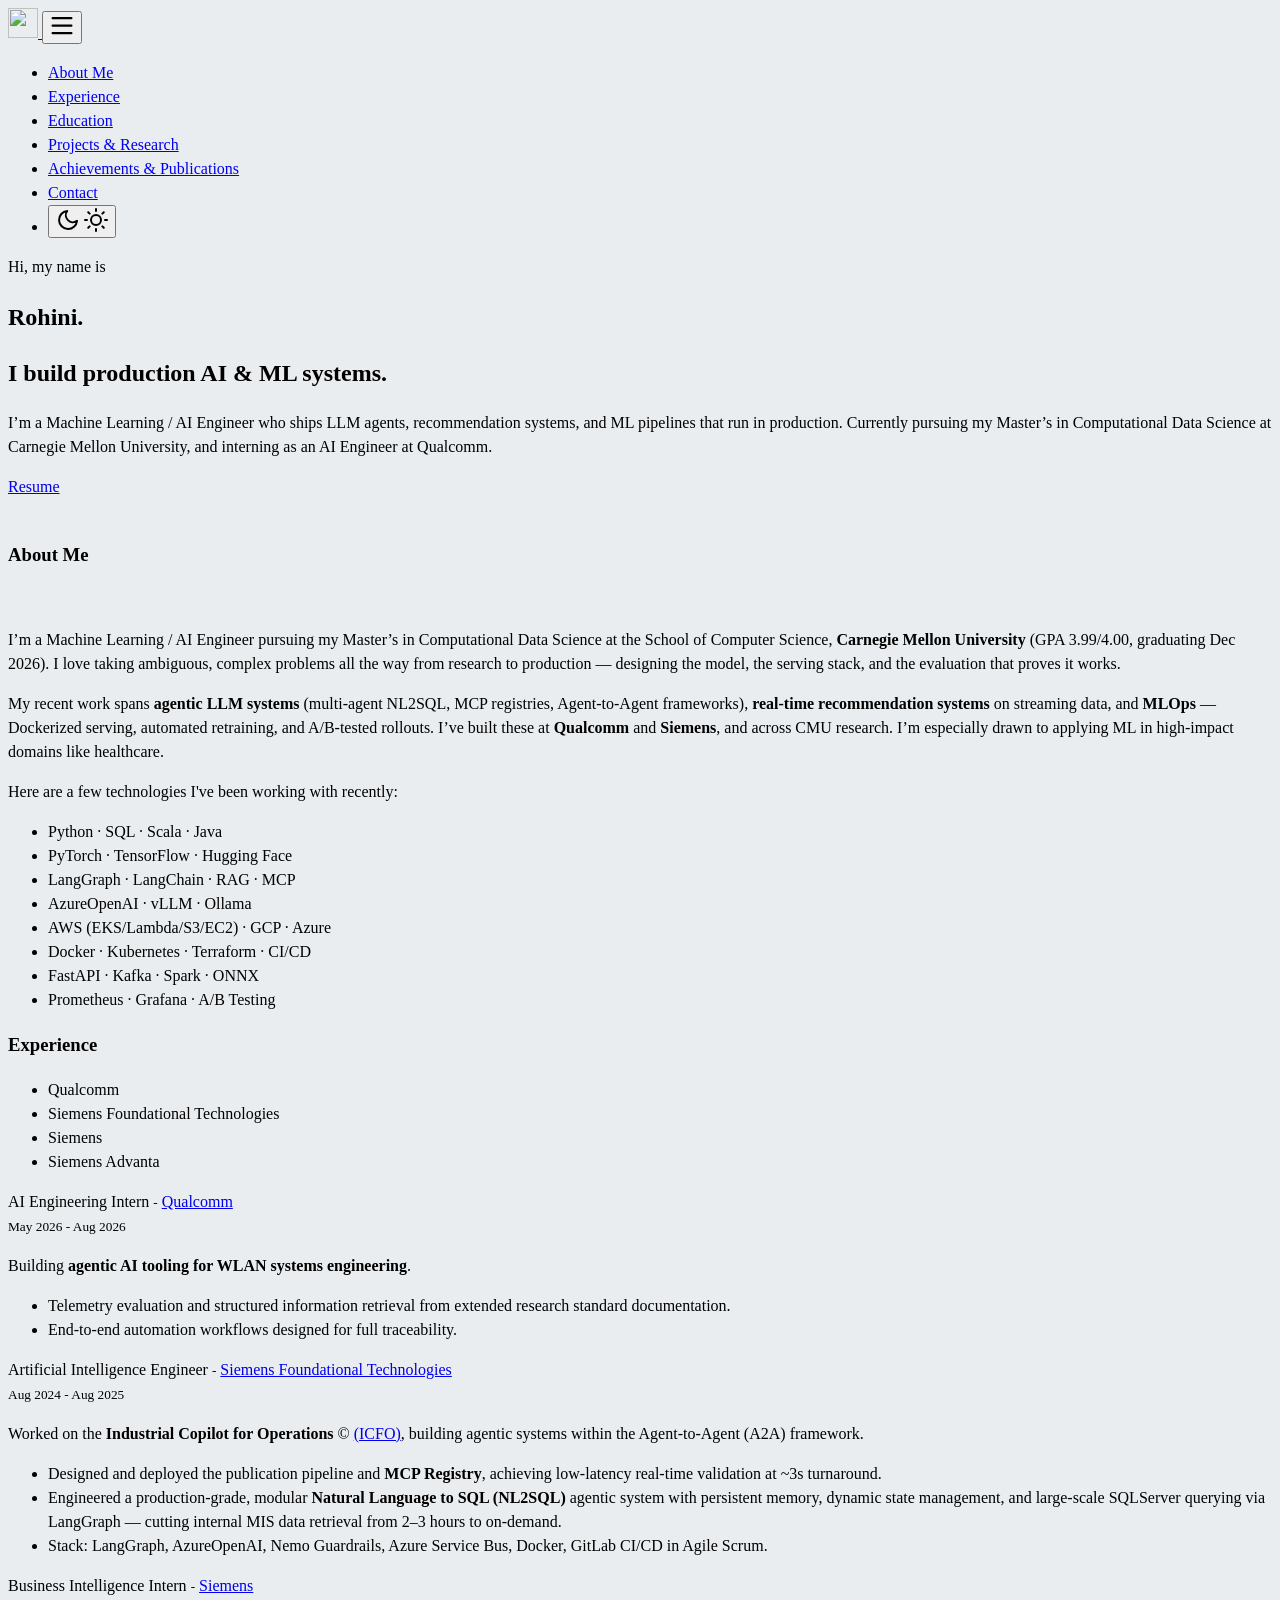
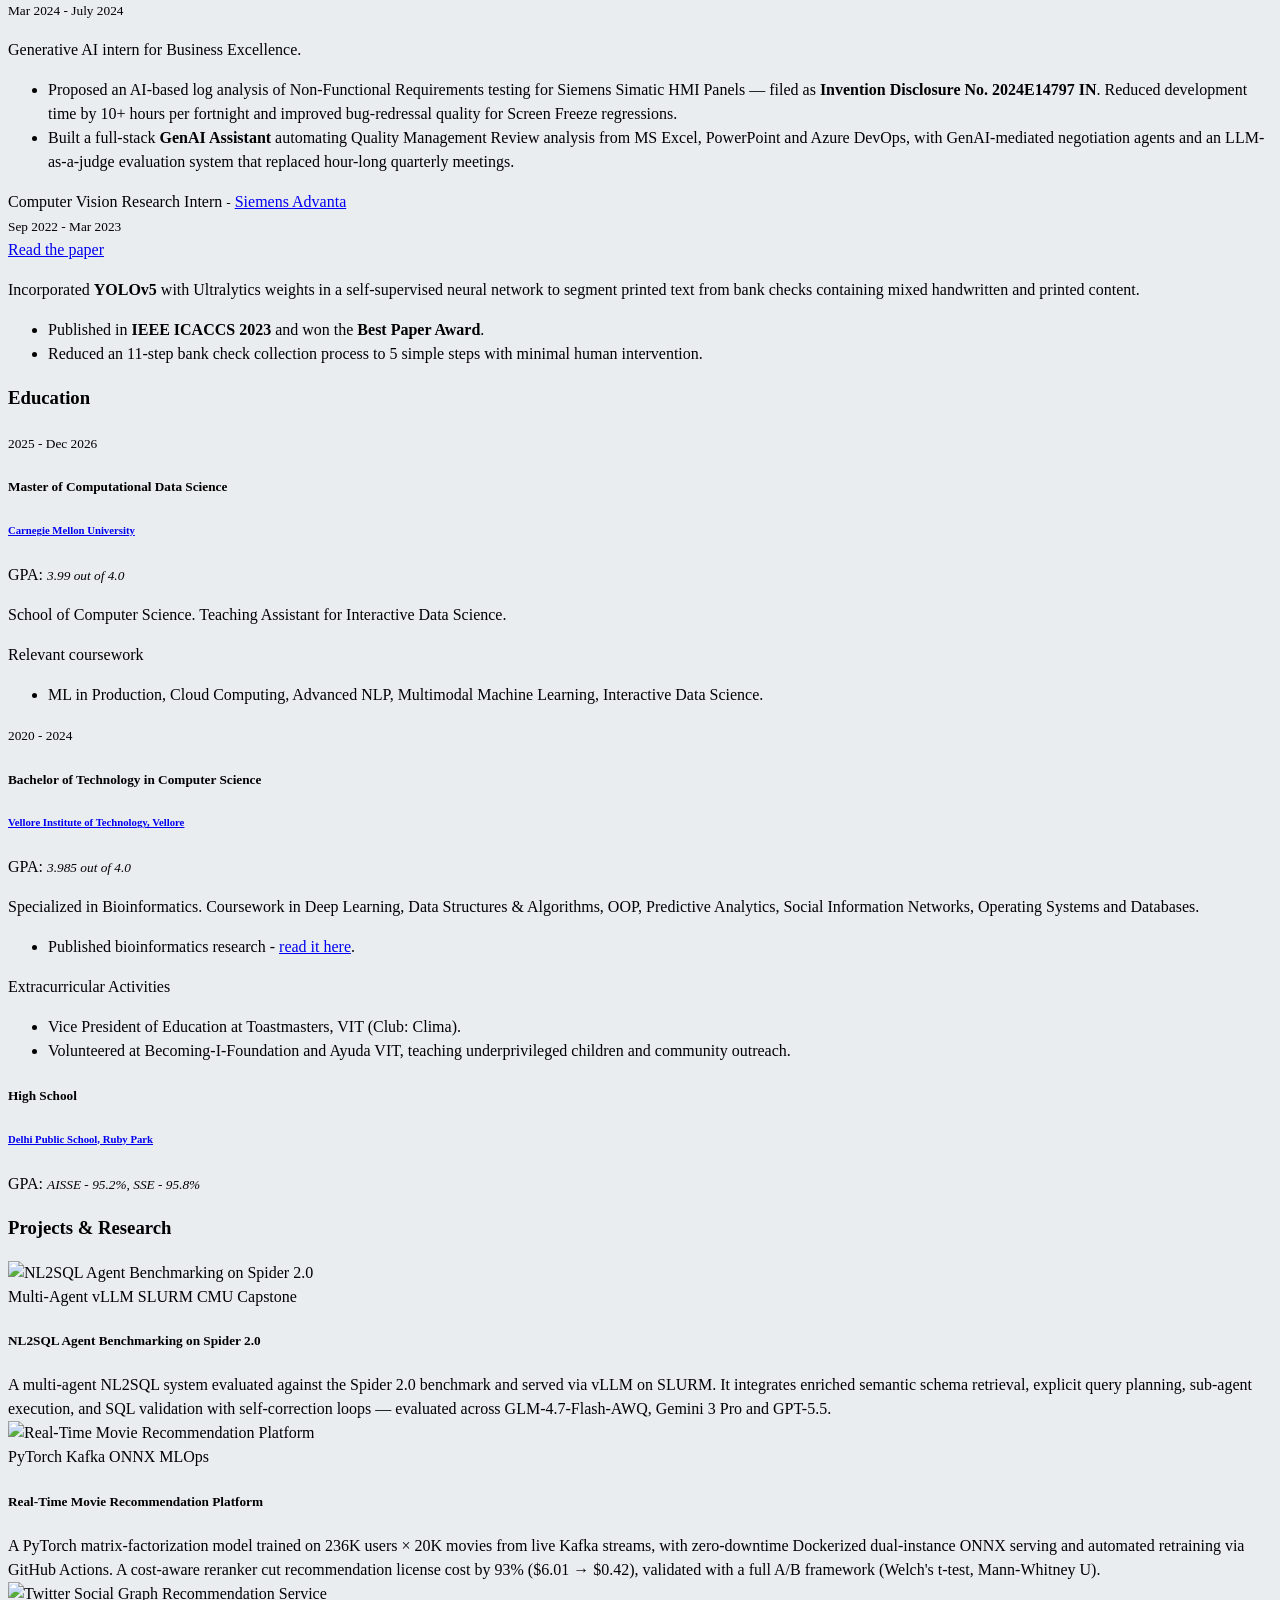
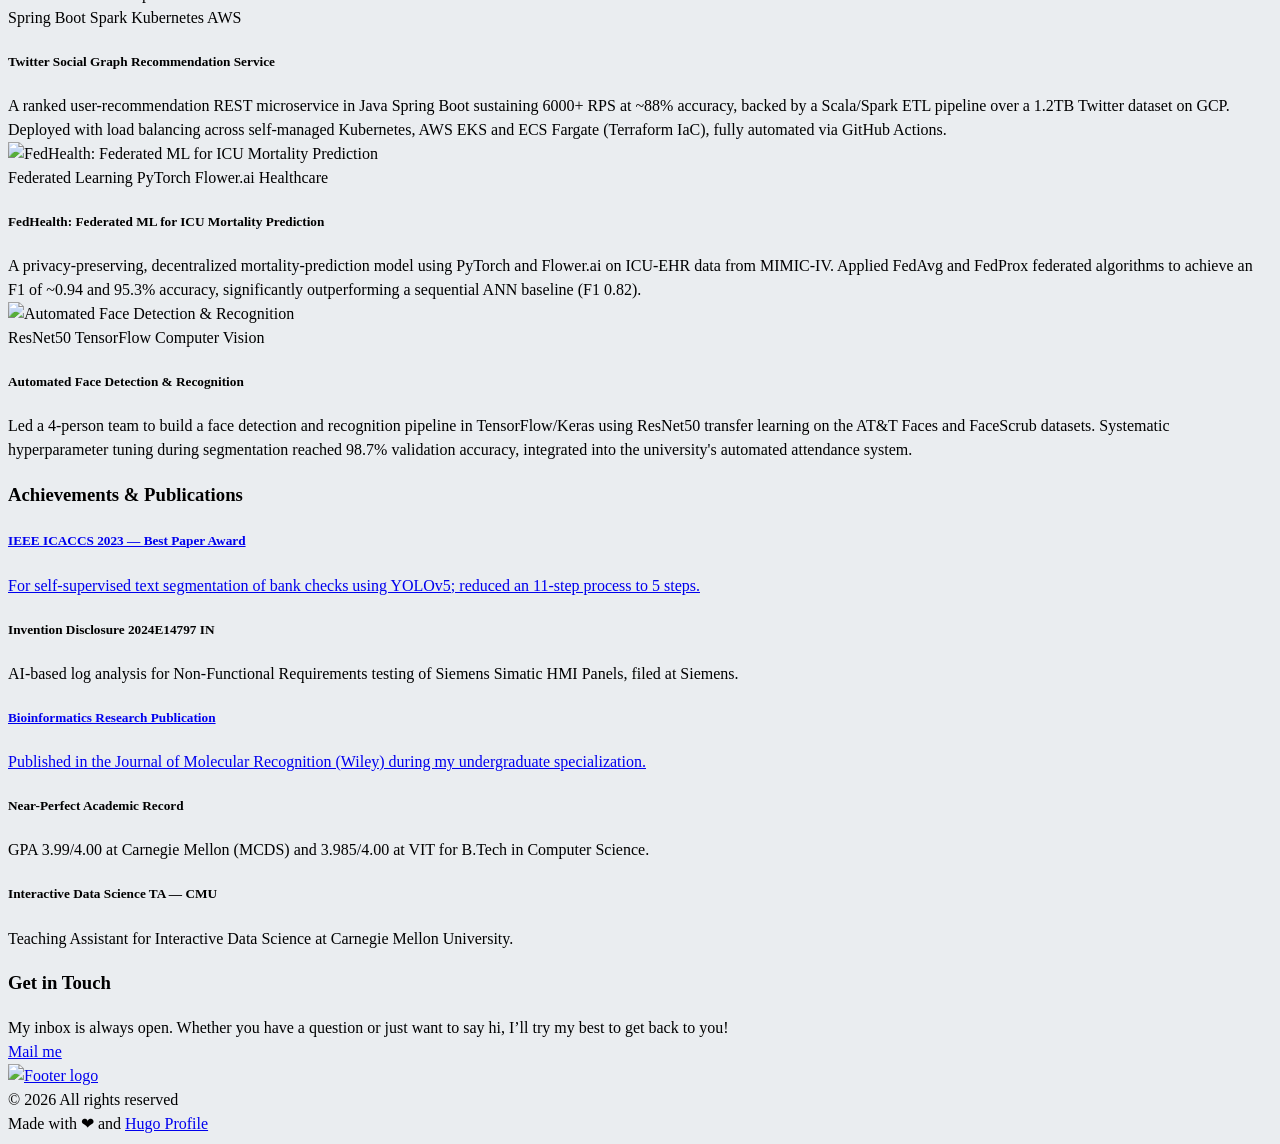
==== commit dec1cb19: "Revamp portfolio for MLE/AI Engineer roles Align site content with latest resume: add Qualcomm AI En" ====
--- a/public/index.html
+++ b/public/index.html
@@ -1,805 +1,38 @@
-<!DOCTYPE html>
-<html lang="en">
-
-<head>
-	<meta name="generator" content="Hugo 0.150.1"><script src="/rohini.github.io/livereload.js?mindelay=10&amp;v=2&amp;port=1313&amp;path=rohini.github.io/livereload" data-no-instant defer></script><meta charset="UTF-8">
-<meta name="viewport" content="width=device-width, initial-scale=1.0">
-<meta http-equiv="X-UA-Compatible" content="ie=edge">
-<meta http-equiv="Accept-CH" content="DPR, Viewport-Width, Width">
-<link rel="icon" href=/rohini.github.io/R.png type="image/gif">
-
-
-<link rel="preconnect" href="https://fonts.googleapis.com">
-<link rel="preconnect" href="https://fonts.gstatic.com" crossorigin>
-<link rel="preload"
-      as="style"
-      href="https://fonts.googleapis.com/css2?family=Alata&family=Lora:ital,wght@0,400;0,500;0,600;0,700;1,400;1,500;1,600;1,700&family=Roboto:ital,wght@0,100;0,300;0,400;0,500;0,700;0,900;1,100;1,300;1,400;1,500;1,700;1,900&display=swap"
->
-<link rel="stylesheet"
-      href="https://fonts.googleapis.com/css2?family=Alata&family=Lora:ital,wght@0,400;0,500;0,600;0,700;1,400;1,500;1,600;1,700&family=Roboto:ital,wght@0,100;0,300;0,400;0,500;0,700;0,900;1,100;1,300;1,400;1,500;1,700;1,900&display=swap"
-      media="print" onload="this.media='all'" />
-<noscript>
-  <link
-          href="https://fonts.googleapis.com/css2?family=Alata&family=Lora:ital,wght@0,400;0,500;0,600;0,700;1,400;1,500;1,600;1,700&family=Roboto:ital,wght@0,100;0,300;0,400;0,500;0,700;0,900;1,100;1,300;1,400;1,500;1,700;1,900&display=swap"
-          rel="stylesheet">
-</noscript>
-
-
-<link rel="stylesheet" href="/rohini.github.io//css/font.css" media="all">
-
-
-
-<meta property="og:url" content="http://localhost:1313/rohini.github.io/">
-  <meta property="og:site_name" content="Rohini&#39;s Portfolio">
-  <meta property="og:title" content="Rohini&#39;s Portfolio">
-  <meta property="og:description" content="About me">
-  <meta property="og:locale" content="en_us">
-  <meta property="og:type" content="website">
-
-
-  <meta name="twitter:card" content="summary">
-  <meta name="twitter:title" content="Rohini&#39;s Portfolio">
-  <meta name="twitter:description" content="About me">
-
-
-<link rel="stylesheet" href="/rohini.github.io//bootstrap-5/css/bootstrap.min.css" media="all"><link rel="stylesheet" href="/rohini.github.io//css/header.css" media="all">
-<link rel="stylesheet" href="/rohini.github.io//css/footer.css" media="all">
-
-
-<link rel="stylesheet" href="/rohini.github.io//css/theme.css" media="all">
-
-<style>
-    :root {
-        --text-color: #343a40;
-        --text-secondary-color: #6c757d;
-        --text-link-color: #007bff;
-        --background-color: #eaedf0;
-        --secondary-background-color: #64ffda1a;
-        --primary-color: #007bff;
-        --secondary-color: #f8f9fa;
-
-         
-        --text-color-dark: #e4e6eb;
-        --text-secondary-color-dark: #b0b3b8;
-        --text-link-color-dark: #ffffff;
-        --background-color-dark: #18191a;
-        --secondary-background-color-dark: #212529;
-        --primary-color-dark: #ffffff;
-        --secondary-color-dark: #212529;
-    }
-    body {
-        font-size: 1rem;
-        font-weight: 400;
-        line-height: 1.5;
-        text-align: left;
-    }
-
-    html {
-        background-color: var(--background-color) !important;
-    }
-
-    body::-webkit-scrollbar {
-        height: 0px;
-        width: 8px;
-        background-color: var(--background-color);
-    }
-
-    ::-webkit-scrollbar-track {
-        border-radius: 1rem;
-    }
-
-    ::-webkit-scrollbar-thumb {
-        border-radius: 1rem;
-        background: #b0b0b0;
-        outline: 1px solid var(--background-color);
-    }
-
-    #search-content::-webkit-scrollbar {
-        width: .5em;
-        height: .1em;
-        background-color: var(--background-color);
-    }
-</style>
-
-
-
-<meta name="description" content=About&#32;me>
-<link rel="stylesheet" href="/rohini.github.io//css/index.css" media="all">
-<link rel="stylesheet" href="/rohini.github.io//css/projects.css" media="all">
-
-
-<script defer src="/rohini.github.io//fontawesome-6/all-6.4.2.js"></script>
-
-
-  
-  
-
-  <title>
-Rohini&#39;s Portfolio
-
-  </title>
-</head>
-
-<body class="light">
-  
-  
-<script>
-    let localStorageValue = localStorage.getItem("pref-theme");
-    let mediaQuery = window.matchMedia('(prefers-color-scheme: dark)').matches;
-
-    switch (localStorageValue) {
-        case "dark":
-            document.body.classList.add('dark');
-            break;
-        case "light":
-            document.body.classList.remove('dark');
-            break;
-        default:
-            if (mediaQuery) {
-                document.body.classList.add('dark');
-            }
-            break;
-    }
-</script>
-
-
-
-
-<script>
-    var prevScrollPos = window.pageYOffset;
-    window.addEventListener("scroll", function showHeaderOnScroll() {
-        let profileHeaderElem = document.getElementById("profileHeader");
-        let currentScrollPos = window.pageYOffset;
-        let resetHeaderStyle = false;
-        let showNavBarOnScrollUp =  true ;
-        let showNavBar = showNavBarOnScrollUp ? prevScrollPos > currentScrollPos : currentScrollPos > 0;
-        if (showNavBar) {
-            profileHeaderElem.classList.add("showHeaderOnTop");
-        } else {
-            resetHeaderStyle = true;
-        }
-        if(currentScrollPos === 0) {
-            resetHeaderStyle = true;
-        }
-        if(resetHeaderStyle) {
-            profileHeaderElem.classList.remove("showHeaderOnTop");
-        }
-        prevScrollPos = currentScrollPos;
-    });
-</script>
-
-
-
-<header id="profileHeader">
-    <nav class="pt-3 navbar navbar-expand-lg animate">
-        <div class="container-fluid mx-xs-2 mx-sm-5 mx-md-5 mx-lg-5">
-            
-            <a class="navbar-brand primary-font text-wrap" href="/rohini.github.io">
-                
-                <img src="/rohini.github.io/R.png" width="30" height="30"
-                    class="d-inline-block align-top">
-                
-                
-            </a>
-
-            
-
-            
-            <button class="navbar-toggler" type="button" data-bs-toggle="collapse" data-bs-target="#navbarContent"
-                aria-controls="navbarContent" aria-expanded="false" aria-label="Toggle navigation">
-                <svg aria-hidden="true" height="24" viewBox="0 0 16 16" version="1.1" width="24" data-view-component="true">
-                    <path fill-rule="evenodd" d="M1 2.75A.75.75 0 011.75 2h12.5a.75.75 0 110 1.5H1.75A.75.75 0 011 2.75zm0 5A.75.75 0 011.75 7h12.5a.75.75 0 110 1.5H1.75A.75.75 0 011 7.75zM1.75 12a.75.75 0 100 1.5h12.5a.75.75 0 100-1.5H1.75z"></path>
-                </svg>
-            </button>
-
-            
-            <div class="collapse navbar-collapse text-wrap primary-font" id="navbarContent">
-                <ul class="navbar-nav ms-auto text-center">
-                    
-
-                    
-                    <li class="nav-item navbar-text">
-                        <a class="nav-link" href="/rohini.github.io#about" aria-label="about">
-                            About Me
-                        </a>
-                    </li>
-                    
-
-                    
-                    <li class="nav-item navbar-text">
-                        <a class="nav-link" href="/rohini.github.io#experience"
-                            aria-label="experience">
-                            Experience
-                        </a>
-                    </li>
-                    
-
-                    
-                    <li class="nav-item navbar-text">
-                        <a class="nav-link" href="/rohini.github.io#education"
-                            aria-label="education">
-                            Education
-                        </a>
-                    </li>
-                    
-
-                    
-
-                    
-
-                    
-                    <li class="nav-item navbar-text">
-                        <a class="nav-link" href="/rohini.github.io#contact"
-                            aria-label="contact">
-                            Contact
-                        </a>
-                    </li>
-                    
-
-                    
-
-                    
-                    
-
-                    
-                    <li class="nav-item navbar-text">
-                        
-                        <div class="text-center">
-                            <button id="theme-toggle">
-                                <svg id="moon" xmlns="http://www.w3.org/2000/svg" width="24" height="24" viewBox="0 0 24 24" fill="none" stroke="currentColor" stroke-width="2" stroke-linecap="round" stroke-linejoin="round">
-                                    <path d="M21 12.79A9 9 0 1 1 11.21 3 7 7 0 0 0 21 12.79z"></path>
-                                </svg>
-                                <svg id="sun" xmlns="http://www.w3.org/2000/svg" width="24" height="24" viewBox="0 0 24 24" fill="none" stroke="currentColor" stroke-width="2" stroke-linecap="round" stroke-linejoin="round">
-                                    <circle cx="12" cy="12" r="5"></circle>
-                                    <line x1="12" y1="1" x2="12" y2="3"></line>
-                                    <line x1="12" y1="21" x2="12" y2="23"></line>
-                                    <line x1="4.22" y1="4.22" x2="5.64" y2="5.64"></line>
-                                    <line x1="18.36" y1="18.36" x2="19.78" y2="19.78"></line>
-                                    <line x1="1" y1="12" x2="3" y2="12"></line>
-                                    <line x1="21" y1="12" x2="23" y2="12"></line>
-                                    <line x1="4.22" y1="19.78" x2="5.64" y2="18.36"></line>
-                                    <line x1="18.36" y1="5.64" x2="19.78" y2="4.22"></line>
-                                </svg>
-                            </button>
-                        </div>
-                    </li>
-                    
-
-                </ul>
-
-            </div>
-        </div>
-    </nav>
-</header>
-<div id="content">
-<section id="hero" class="py-5 align-middle">
-    <div class="container px-3 px-sm-5 px-md-5 px-lg-5 pt-lg-3">
-        <div class="row">
-            <div class="col-sm-12 col-md-12 col-lg-8 content animate" id="primary-font">
-                <span class="subtitle">
-                    Hi, my name is
-                </span>
-                <h1>
-                    Rohini.
-                </h1>
-                <h2>
-                    I turn data into solutions.
-                </h2>
-                <p class="hero-content">
-                    I love understanding complex problems, and converting them to impactful workflows using artificial intelligence, machine learning and data science.
-                </p>
-                <div class="row">
-                    <div class="col-auto h-100">
-                        
-                        <a href="https://drive.google.com/file/d/1itj17KMVBmcOzUuzJ0oVUKPsj9WCpM0J/view?usp=sharing" class="btn" ZgotmplZ
-			  
-                          target="_blank"
-                          >
-                            Resume
-                        </a>
-                        
-                    </div>
-                    <div class="col-auto px-0 h-100"><span>
-    
-    <span class="px-1">
-        <a href="https://github.com/rohinidas18"
-             target="_blank" 
-            class="btn social-icon"
-        >
-            <i class="fab fa-github"></i>
-        </a>
-    </span>
-    
-    <span class="px-1">
-        <a href="https://www.linkedin.com/in/rohini-das098/"
-             target="_blank" 
-            class="btn social-icon"
-        >
-            <i class="fab fa-linkedin"></i>
-        </a>
-    </span>
-    
-
-    
-</span>
-</div>
-                </div>
-            </div>
-            <div class="col-sm-12 col-md-12 col-lg-4">
-                <div class="row justify-content-center">
-                    <div class="col-sm-12 col-md-9 pt-5 image animate px-5 px-md-5 px-lg-0 text-center">
-                        <img src="/rohini.github.io/roh.jpg"
-                            class="img-thumbnail mx-auto rounded-circle"
-                            alt=""
-                        >
-                    </div>
-                </div>
-            </div>
-        </div>
-    </div>
-    
-</section>
-
-<section id="about" class="py-0 py-sm-5">
-    <div class="container bg-transparent">
-        <h3 class="text-center bg-transparent">About Me</h3>
-        <div class="bg-transparent row justify-content-center px-3 py-5">
-            
-            <div class="col-sm-12 col-md-8 col-lg-4 mb-5 mb-sm-0 mb-md-5 mb-lg-0 d-none d-sm-none d-md-block">
-                <div class="image d-flex px-5">
-                    <img src="/rohini.github.io/rohptf.jpg" class="img-thumbnail mx-auto rounded-circle" alt="">
-                </div>
-            </div>
-            
-            <div class="col-sm-12 col-md-12 col-lg-8 content">
-                <p>I am an AI/ML developer with a passion for Software Development. I have a background in Computer Science and Mathematics, and I have a strong interest in the application of technology in healthcare. I am currently pursuing my Master&rsquo;s in Computational Data Science at the School of Computer Science in Carnegie Mellon University.</p>
-<p>My most recent project is about visualizing Large Language Model architectures interactively, and I am learning how to deploy AI-based applications.</p>
-
-
-                
-                Here are a few technologies I&#39;ve been working with recently:
-                <ul>
-                    
-                    <li>PyTorch</li>
-                    
-                    <li>Python</li>
-                    
-                    <li>AzureOpenAI</li>
-                    
-                    <li>SQL</li>
-                    
-                    <li>Node.js</li>
-                    
-                    <li>Angular</li>
-                    
-                </ul>
-                
-            </div>
-        </div>
-    </div>
-</section>
-
-<section id="experience" class="py-5">
-    <div class="container">
-        <h3 class="text-center">Experience</h3>
-        <div class="row justify-content-center">
-            <div class="col-sm-12 col-md-8 col-lg-8 py-5">
-                <div class="experience-container px-3 pt-2">
-                    <ul class="nav nav-pills mb-3 bg-transparent primary-font" id="pills-tab" role="tablist">
-                        
-                        
-                        <li class="nav-item px-1 bg-transparent" role="presentation">
-                            <div 
-                                class="nav-link active bg-transparent" 
-                                aria-selected="true" 
-                                role="tab" 
-                                data-bs-toggle="pill"
-                                id='Siemens-FT-Aug-2024---July-2025-tab'
-                                data-bs-target='#pills-Siemens-FT-Aug-2024---July-2025'
-                                aria-controls='Siemens-FT-Aug-2024---July-2025' 
-                            >
-                                Siemens FT
-                            </div>
-                        </li>
-                        
-                        
-                        
-                        <li class="nav-item px-1 bg-transparent" role="presentation">
-                            <div 
-                                class="nav-link bg-transparent" 
-                                aria-selected="true" 
-                                role="tab" 
-                                data-bs-toggle="pill"
-                                id='Siemens-March-2024---July-2024-tab'
-                                data-bs-target='#pills-Siemens-March-2024---July-2024' 
-                                aria-controls='Siemens-March-2024---July-2024'
-                            >
-                                Siemens
-                            </div>
-                        </li>
-                        
-                        
-                        
-                        <li class="nav-item px-1 bg-transparent" role="presentation">
-                            <div 
-                                class="nav-link bg-transparent" 
-                                aria-selected="true" 
-                                role="tab" 
-                                data-bs-toggle="pill"
-                                id='Siemens-Advanta-September-2022---March-2023-tab'
-                                data-bs-target='#pills-Siemens-Advanta-September-2022---March-2023' 
-                                aria-controls='Siemens-Advanta-September-2022---March-2023'
-                            >
-                                Siemens Advanta
-                            </div>
-                        </li>
-                        
-                        
-                    </ul>
-                    <div class="tab-content pb-5 pt-2 bg-transparent primary-font" id="pills-tabContent">
-                        
-                        
-                        <div 
-                            class="tab-pane fade show active bg-transparent" 
-                            role="tabpanel"
-                            id='pills-Siemens-FT-Aug-2024---July-2025'
-                            aria-labelledby='pills-Siemens-FT-Aug-2024---July-2025-tab'
-                        >
-                            <div>
-                                <span class="h4">Artificial Intelligence Apprentice</span>
-                                <small>-</small>
-                                <a href="https://www.siemens.com/global/en.html" target="_blank">Siemens FT</a>
-                                <div class="pb-1">
-                                    <small>Aug 2024 - July 2025</small>
-                                    
-                                </div>
-
-                                
-                            </div>
-
-                            <p>I was working on Industrial Copilot for Operations © <a href="https://press.siemens.com/global/en/pressrelease/siemens-industrial-copilot-expanded-adopted-thyssenkrupp">(ICFO)</a>, where I developed a validator, message publisher, and MCP Registry within the Agent-to-Agent (A2A) protocol.</p>
-<ul>
-<li>Worked in Agile Scrum with Azure DevOps, utilizing GitLab for CI/CD and Docker for pipelining.</li>
-<li>We used Langraph, AzureOpenAI and Nemo GuardRails for safe workflow automation, and Azure Service Bus for async handlers.</li>
-</ul>
-                        </div>
-                        
-                        
-                        
-                        <div 
-                            class="tab-pane fade bg-transparent" 
-                            role="tabpanel"
-                            id='pills-Siemens-March-2024---July-2024'
-                            aria-labelledby='pills-Siemens-March-2024---July-2024-tab'
-                        >
-                            <div>
-                                <span class="h4">Business Excellence Intern</span>
-                                <small>-</small>
-                                <a href="https://www.siemens.com/in/en.html" target="_blank">Siemens</a>
-                                
-                                <div class="pb-1">
-                                    <small>March 2024 - July 2024</small>
-                                    
-                                </div>
-                                
-                                
-                            </div>
-
-                            <div class="pt-2">
-                                <p>As a Generative AI Intern for Business Excellence, I proposed a methodology for log analysis of Non Functional Requirements testing of Siemens Simatic HMI Panels, which reduced development time by more than 10 hours per fortnight.</p>
-<ul>
-<li>Invention Disclosure No. 2024E14797 IN.</li>
-<li>Increased bug redressal quality for cases of Screen Freeze.</li>
-</ul>
-                            </div>
-                        </div>
-                        
-                        
-                        
-                        <div 
-                            class="tab-pane fade bg-transparent" 
-                            role="tabpanel"
-                            id='pills-Siemens-Advanta-September-2022---March-2023'
-                            aria-labelledby='pills-Siemens-Advanta-September-2022---March-2023-tab'
-                        >
-                            <div>
-                                <span class="h4">Computer Vision Intern</span>
-                                <small>-</small>
-                                <a href="https://www.siemens-advanta.com/" target="_blank">Siemens Advanta</a>
-                                
-                                <div class="pb-1">
-                                    <small>September 2022 - March 2023</small>
-                                    
-                                </div>
-                                
-                                
-                                <div class="py-2 featuredLink">
-                                    <a class="p-2 px-4 btn btn-outline-primary btn-sm" href=https://ieeexplore.ieee.org/abstract/document/10112687/ target="_blank">
-                                        Featured Link 
-                                    </a>
-                                </div>
-                                
-                            </div>
-
-                            <div class="pt-2">
-                                <p>Incorporated YOLOv5 with Ultralytics weights in a self-supervised neural network that extracted printed text from bank checks containing both handwritten and printed text.</p>
-<ul>
-<li>Reduced an 11-step bank check collection process to 5 simple steps with very little human intervention</li>
-</ul>
-                            </div>
-                        </div>
-                        
-                        
-                    </div>
-                </div>
-            </div>
-        </div>
-    </div>
-</section>
-
-
-<section id="education" class="py-5">
-    <div class="container">
-        <h3 class="text-center">Education</h3>
-        <div class="row justify-content-center py-5">
-            
-            
-            <div class="col-12 p-0">
-                <div class="row row align-items-center justify-content-center m-1 mb-4">
-                    
-
-                    <div class="col-md-9">
-                        <div class="card">
-                            <div class="card-body">
-                                <div class="float-end">
-                                    <small>2025 - present</small>
-                                </div>
-                                <h5 class="card-title">Master of Computational Data Science</h5>
-                                
-                                
-                                <a href="https://www.lti.cs.cmu.edu/" target="_blank">
-                                    <h6>
-                                    Carnegie Mellon University
-                                    </h6>
-                                </a>
-                                
-
-                                
-                                <div class="py-1">
-                                    GPA:
-                                    <i>
-                                        <small>TBD!</small>
-                                    </i> 
-                                </div>
-                                
-                                <div class="py-1 education-content">
-                                    <p>Extracurricular Activities</p>
-<ul>
-<li>Work In Progress &hellip;</li>
-<li>Check back later :-)</li>
-</ul>
-                                </div>
-
-                                
-                            </div>
-                        </div>
-                    </div>
-                </div>
-            </div>
-            
-            <div class="col-12 p-0">
-                <div class="row row align-items-center justify-content-center m-1 mb-4">
-                    
-
-                    <div class="col-md-9">
-                        <div class="card">
-                            <div class="card-body">
-                                <div class="float-end">
-                                    <small>2020 - 2024</small>
-                                </div>
-                                <h5 class="card-title">Bachelor of Technology in Computer Science</h5>
-                                
-                                
-                                <a href="https://vit.ac.in/" target="_blank">
-                                    <h6>
-                                    Vellore Institute of Technology, Vellore
-                                    </h6>
-                                </a>
-                                
-
-                                
-                                <div class="py-1">
-                                    GPA:
-                                    <i>
-                                        <small>3.985 out of 4.0</small>
-                                    </i> 
-                                </div>
-                                
-                                <div class="py-1 education-content">
-                                    <p>My coursework covered Deep Learning, Predictive Analytics, Social Information Networks, Internet and Web Programming, Operating Systems and Databases.</p>
-<ul>
-<li>I specialized in Bioinformatics! My work - <a href="https://onlinelibrary.wiley.com/doi/abs/10.1002/jmr.3042">here</a>.</li>
-</ul>
-<p>Extracurricular Activities</p>
-<ul>
-<li>Vice President of Education at Toastmasters, VIT (Club: Clima).</li>
-<li>Volunteered at Becoming-I-Foundation, and Ayuda VIT for teaching underprivileged children and outreach.</li>
-</ul>
-
-                                </div>
-
-                                
-                            </div>
-                        </div>
-                    </div>
-                </div>
-            </div>
-            
-            <div class="col-12 p-0">
-                <div class="row row align-items-center justify-content-center m-1 mb-4">
-                    
-
-                    <div class="col-md-9">
-                        <div class="card">
-                            <div class="card-body">
-                                <div class="float-end">
-                                    <small></small>
-                                </div>
-                                <h5 class="card-title">High School</h5>
-                                
-                                
-                                <a href="https://www.dpskolkata.com/" target="_blank">
-                                    <h6>
-                                    Delhi Public School, Ruby Park
-                                    </h6>
-                                </a>
-                                
-
-                                
-                                <div class="py-1">
-                                    GPA:
-                                    <i>
-                                        <small>AISSE - 95.2%, SSE - 95.8%</small>
-                                    </i> 
-                                </div>
-                                
-                                <div class="py-1 education-content">
-                                    
-                                </div>
-
-                                
-                            </div>
-                        </div>
-                    </div>
-                </div>
-            </div>
-            
-        </div>
-    </div>
-</section>
-
-
-<section id="contact" class="py-5">
-    <div class="container">
-        <h3 class="text-center">Get in Touch</h3>
-        <div class="px-0 px-md-5 px-lg-5">
-            <div class="row justify-content-center px-md-5">
-                <div class="col-md-8 py-3">
-                    <div class="text-center">
-                        My inbox is always open. Whether you have a question or just want to say hi, I’ll try my best to get back to you!
-                    </div>
-                    
-                    <div class="text-center pt-3">
-                        <a 
-                            href='
-                                    mailto:rohinida@cs.cmu.edu
-                                  '
-                            target="_blank"
-                            class="btn"
-                        >
-                            Mail me
-                        </a>
-                    </div>
-                    
-                </div>
-            </div>
-        </div>
-    </div>
-    <div id="contact-form-status"></div>
-</section>
-
-
-<svg xmlns="http://www.w3.org/2000/svg" style="display: none;">
-  <symbol id="check-circle-fill" viewBox="0 0 16 16">
-    <path d="M16 8A8 8 0 1 1 0 8a8 8 0 0 1 16 0zm-3.97-3.03a.75.75 0 0 0-1.08.022L7.477 9.417 5.384 7.323a.75.75 0 0 0-1.06 1.06L6.97 11.03a.75.75 0 0 0 1.079-.02l3.992-4.99a.75.75 0 0 0-.01-1.05z"/>
-  </symbol>
-  <symbol id="info-fill" viewBox="0 0 16 16">
-    <path d="M8 16A8 8 0 1 0 8 0a8 8 0 0 0 0 16zm.93-9.412-1 4.705c-.07.34.029.533.304.533.194 0 .487-.07.686-.246l-.088.416c-.287.346-.92.598-1.465.598-.703 0-1.002-.422-.808-1.319l.738-3.468c.064-.293.006-.399-.287-.47l-.451-.081.082-.381 2.29-.287zM8 5.5a1 1 0 1 1 0-2 1 1 0 0 1 0 2z"/>
-  </symbol>
-  <symbol id="exclamation-triangle-fill" viewBox="0 0 16 16">
-    <path d="M8.982 1.566a1.13 1.13 0 0 0-1.96 0L.165 13.233c-.457.778.091 1.767.98 1.767h13.713c.889 0 1.438-.99.98-1.767L8.982 1.566zM8 5c.535 0 .954.462.9.995l-.35 3.507a.552.552 0 0 1-1.1 0L7.1 5.995A.905.905 0 0 1 8 5zm.002 6a1 1 0 1 1 0 2 1 1 0 0 1 0-2z"/>
-  </symbol>
-</svg>
-
-  </div><footer>
-    
- 
-
-<div class="text-center pt-2">
-    
-
-    
-
-    
-
-    
-
-    
-</div><div class="container py-4">
-    <div class="row justify-content-center">
-        <div class="col-md-4 text-center">
-            
-                <div class="pb-2">
-                    <a href="http://localhost:1313/rohini.github.io/" title="Rohini&#39;s Portfolio">
-                        <img alt="Footer logo" src="/rohini.github.io/R.png"
-                            height="40px" width="40px">
-                    </a>
-                </div>
-            
-            &copy; 2025  All rights reserved
-            <div class="text-secondary">
-                Made with
-                <span class="text-danger">
-                    &#10084;
-                </span>
-                and
-                <a href="https://github.com/gurusabarish/hugo-profile" target="_blank"
-                    title="Designed and developed by gurusabarish">
-                    Hugo Profile
-                </a>
-            </div>
-        </div>
-    </div>
-</div>
-</footer><script src="/rohini.github.io//bootstrap-5/js/bootstrap.bundle.min.js"></script>
-<script>
-    if (document.body.className.includes("light")) {
-        document.body.classList.add('dark');
-        localStorage.setItem("pref-theme", 'dark');
-    }
-</script>
-<script>
-    document.getElementById("theme-toggle").addEventListener("click", () => {
-        if (document.body.className.includes("dark")) {
-            document.body.classList.remove('dark');
-            localStorage.setItem("pref-theme", 'light');
-        } else {
-            document.body.classList.add('dark');
-            localStorage.setItem("pref-theme", 'dark');
-        }
-    })
-
-    var tooltipTriggerList = [].slice.call(document.querySelectorAll('[data-bs-toggle="tooltip"]'))
-    var tooltipList = tooltipTriggerList.map(function (tooltipTriggerEl) {
-        return new bootstrap.Tooltip(tooltipTriggerEl)
-    })
-
-</script>
-
-
-
-
-
-
-
-
-
-
-
-
-  <section id="search-content" class="py-2">
-    <div class="container" id="search-results"></div>
-  </section>
-</body>
-
-</html>
+<!doctype html><html lang=en><head><meta name=generator content="Hugo 0.150.1"><meta charset=UTF-8><meta name=viewport content="width=device-width,initial-scale=1"><meta http-equiv=X-UA-Compatible content="ie=edge"><meta http-equiv=Accept-CH content="DPR, Viewport-Width, Width"><link rel=icon href=/rohini.github.io/R.png type=image/gif><link rel=preconnect href=https://fonts.googleapis.com><link rel=preconnect href=https://fonts.gstatic.com crossorigin><link rel=preload as=style href="https://fonts.googleapis.com/css2?family=Alata&family=Lora:ital,wght@0,400;0,500;0,600;0,700;1,400;1,500;1,600;1,700&family=Roboto:ital,wght@0,100;0,300;0,400;0,500;0,700;0,900;1,100;1,300;1,400;1,500;1,700;1,900&display=swap"><link rel=stylesheet href="https://fonts.googleapis.com/css2?family=Alata&family=Lora:ital,wght@0,400;0,500;0,600;0,700;1,400;1,500;1,600;1,700&family=Roboto:ital,wght@0,100;0,300;0,400;0,500;0,700;0,900;1,100;1,300;1,400;1,500;1,700;1,900&display=swap" media=print onload='this.media="all"'><noscript><link href="https://fonts.googleapis.com/css2?family=Alata&family=Lora:ital,wght@0,400;0,500;0,600;0,700;1,400;1,500;1,600;1,700&family=Roboto:ital,wght@0,100;0,300;0,400;0,500;0,700;0,900;1,100;1,300;1,400;1,500;1,700;1,900&display=swap" rel=stylesheet></noscript><link rel=stylesheet href=/rohini.github.io//css/font.css media=all><meta property="og:url" content="https://rohinidas18.github.io/rohini.github.io/"><meta property="og:site_name" content="Rohini's Portfolio"><meta property="og:title" content="Rohini's Portfolio"><meta property="og:description" content="About me"><meta property="og:locale" content="en_us"><meta property="og:type" content="website"><meta name=twitter:card content="summary"><meta name=twitter:title content="Rohini's Portfolio"><meta name=twitter:description content="About me"><link rel=stylesheet href=/rohini.github.io//bootstrap-5/css/bootstrap.min.css media=all><link rel=stylesheet href=/rohini.github.io//css/header.css media=all><link rel=stylesheet href=/rohini.github.io//css/footer.css media=all><link rel=stylesheet href=/rohini.github.io//css/theme.css media=all><style>:root{--text-color:#343a40;--text-secondary-color:#6c757d;--text-link-color:#007bff;--background-color:#eaedf0;--secondary-background-color:#64ffda1a;--primary-color:#007bff;--secondary-color:#f8f9fa;--text-color-dark:#e4e6eb;--text-secondary-color-dark:#b0b3b8;--text-link-color-dark:#ffffff;--background-color-dark:#18191a;--secondary-background-color-dark:#212529;--primary-color-dark:#ffffff;--secondary-color-dark:#212529}body{font-size:1rem;font-weight:400;line-height:1.5;text-align:left}html{background-color:var(--background-color)!important}body::-webkit-scrollbar{height:0;width:8px;background-color:var(--background-color)}::-webkit-scrollbar-track{border-radius:1rem}::-webkit-scrollbar-thumb{border-radius:1rem;background:#b0b0b0;outline:1px solid var(--background-color)}#search-content::-webkit-scrollbar{width:.5em;height:.1em;background-color:var(--background-color)}</style><meta name=description content="About me"><link rel=stylesheet href=/rohini.github.io//css/index.css media=all><link rel=stylesheet href=/rohini.github.io//css/projects.css media=all><script defer src=/rohini.github.io//fontawesome-6/all-6.4.2.js></script><title>Rohini's Portfolio</title></head><body class=light><script>let localStorageValue=localStorage.getItem("pref-theme"),mediaQuery=window.matchMedia("(prefers-color-scheme: dark)").matches;switch(localStorageValue){case"dark":document.body.classList.add("dark");break;case"light":document.body.classList.remove("dark");break;default:mediaQuery&&document.body.classList.add("dark");break}</script><script>var prevScrollPos=window.pageYOffset;window.addEventListener("scroll",function(){let s=document.getElementById("profileHeader"),t=window.pageYOffset,n=!1,o=!0,i=o?prevScrollPos>t:t>0;i?s.classList.add("showHeaderOnTop"):n=!0,t===0&&(n=!0),n&&s.classList.remove("showHeaderOnTop"),prevScrollPos=t})</script><header id=profileHeader><nav class="pt-3 navbar navbar-expand-lg animate"><div class="container-fluid mx-xs-2 mx-sm-5 mx-md-5 mx-lg-5"><a class="navbar-brand primary-font text-wrap" href=/rohini.github.io><img src=/rohini.github.io/R.png width=30 height=30 class="d-inline-block align-top">
+</a><button class=navbar-toggler type=button data-bs-toggle=collapse data-bs-target=#navbarContent aria-controls=navbarContent aria-expanded=false aria-label="Toggle navigation">
+<svg aria-hidden="true" height="24" viewBox="0 0 16 16" width="24" data-view-component="true"><path fill-rule="evenodd" d="M1 2.75A.75.75.0 011.75 2h12.5a.75.75.0 110 1.5H1.75A.75.75.0 011 2.75zm0 5A.75.75.0 011.75 7h12.5a.75.75.0 110 1.5H1.75A.75.75.0 011 7.75zM1.75 12a.75.75.0 100 1.5h12.5a.75.75.0 100-1.5H1.75z"/></svg></button><div class="collapse navbar-collapse text-wrap primary-font" id=navbarContent><ul class="navbar-nav ms-auto text-center"><li class="nav-item navbar-text"><a class=nav-link href=/rohini.github.io#about aria-label=about>About Me</a></li><li class="nav-item navbar-text"><a class=nav-link href=/rohini.github.io#experience aria-label=experience>Experience</a></li><li class="nav-item navbar-text"><a class=nav-link href=/rohini.github.io#education aria-label=education>Education</a></li><li class="nav-item navbar-text"><a class=nav-link href=/rohini.github.io#projects aria-label=projects>Projects & Research</a></li><li class="nav-item navbar-text"><a class=nav-link href=/rohini.github.io#achievements aria-label=achievements>Achievements & Publications</a></li><li class="nav-item navbar-text"><a class=nav-link href=/rohini.github.io#contact aria-label=contact>Contact</a></li><li class="nav-item navbar-text"><div class=text-center><button id=theme-toggle>
+<svg id="moon" width="24" height="24" viewBox="0 0 24 24" fill="none" stroke="currentColor" stroke-width="2" stroke-linecap="round" stroke-linejoin="round"><path d="M21 12.79A9 9 0 1111.21 3 7 7 0 0021 12.79z"/></svg>
+<svg id="sun" width="24" height="24" viewBox="0 0 24 24" fill="none" stroke="currentColor" stroke-width="2" stroke-linecap="round" stroke-linejoin="round"><circle cx="12" cy="12" r="5"/><line x1="12" y1="1" x2="12" y2="3"/><line x1="12" y1="21" x2="12" y2="23"/><line x1="4.22" y1="4.22" x2="5.64" y2="5.64"/><line x1="18.36" y1="18.36" x2="19.78" y2="19.78"/><line x1="1" y1="12" x2="3" y2="12"/><line x1="21" y1="12" x2="23" y2="12"/><line x1="4.22" y1="19.78" x2="5.64" y2="18.36"/><line x1="18.36" y1="5.64" x2="19.78" y2="4.22"/></svg></button></div></li></ul></div></div></nav></header><div id=content><section id=hero class="py-5 align-middle"><div class="container px-3 px-sm-5 px-md-5 px-lg-5 pt-lg-3"><div class=row><div class="col-sm-12 col-md-12 col-lg-8 content animate" id=primary-font><span class=subtitle>Hi, my name is</span><h1>Rohini.</h1><h2>I build production AI & ML systems.</h2><p class=hero-content>I&rsquo;m a Machine Learning / AI Engineer who ships LLM agents, recommendation systems, and ML pipelines that run in production. Currently pursuing my Master&rsquo;s in Computational Data Science at Carnegie Mellon University, and interning as an AI Engineer at Qualcomm.</p><div class=row><div class="col-auto h-100"><a href="https://drive.google.com/file/d/1itj17KMVBmcOzUuzJ0oVUKPsj9WCpM0J/view?usp=sharing" class=btn zgotmplz target=_blank>Resume</a></div><div class="col-auto px-0 h-100"><span><span class=px-1><a href=https://github.com/rohinidas18 target=_blank class="btn social-icon"><i class="fab fa-github"></i>
+</a></span><span class=px-1><a href=https://www.linkedin.com/in/rohini-das098/ target=_blank class="btn social-icon"><i class="fab fa-linkedin"></i></a></span></span></div></div></div><div class="col-sm-12 col-md-12 col-lg-4"><div class="row justify-content-center"><div class="col-sm-12 col-md-9 pt-5 image animate px-5 px-md-5 px-lg-0 text-center"><img src=/rohini.github.io/roh.jpg class="img-thumbnail mx-auto rounded-circle" alt></div></div></div></div></div></section><section id=about class="py-0 py-sm-5"><div class="container bg-transparent"><h3 class="text-center bg-transparent">About Me</h3><div class="bg-transparent row justify-content-center px-3 py-5"><div class="col-sm-12 col-md-8 col-lg-4 mb-5 mb-sm-0 mb-md-5 mb-lg-0 d-none d-sm-none d-md-block"><div class="image d-flex px-5"><img src=/rohini.github.io/rohptf.jpg class="img-thumbnail mx-auto rounded-circle" alt></div></div><div class="col-sm-12 col-md-12 col-lg-8 content"><p>I&rsquo;m a Machine Learning / AI Engineer pursuing my Master&rsquo;s in Computational Data Science at the School of Computer Science, <strong>Carnegie Mellon University</strong> (GPA 3.99/4.00, graduating Dec 2026). I love taking ambiguous, complex problems all the way from research to production — designing the model, the serving stack, and the evaluation that proves it works.</p><p>My recent work spans <strong>agentic LLM systems</strong> (multi-agent NL2SQL, MCP registries, Agent-to-Agent frameworks), <strong>real-time recommendation systems</strong> on streaming data, and <strong>MLOps</strong> — Dockerized serving, automated retraining, and A/B-tested rollouts. I&rsquo;ve built these at <strong>Qualcomm</strong> and <strong>Siemens</strong>, and across CMU research. I&rsquo;m especially drawn to applying ML in high-impact domains like healthcare.</p>Here are a few technologies I've been working with recently:<ul><li>Python · SQL · Scala · Java</li><li>PyTorch · TensorFlow · Hugging Face</li><li>LangGraph · LangChain · RAG · MCP</li><li>AzureOpenAI · vLLM · Ollama</li><li>AWS (EKS/Lambda/S3/EC2) · GCP · Azure</li><li>Docker · Kubernetes · Terraform · CI/CD</li><li>FastAPI · Kafka · Spark · ONNX</li><li>Prometheus · Grafana · A/B Testing</li></ul></div></div></div></section><section id=experience class=py-5><div class=container><h3 class=text-center>Experience</h3><div class="row justify-content-center"><div class="col-sm-12 col-md-8 col-lg-8 py-5"><div class="experience-container px-3 pt-2"><ul class="nav nav-pills mb-3 bg-transparent primary-font" id=pills-tab role=tablist><li class="nav-item px-1 bg-transparent" role=presentation><div class="nav-link active bg-transparent" aria-selected=true role=tab data-bs-toggle=pill id=Qualcomm-May-2026---Aug-2026-tab data-bs-target=#pills-Qualcomm-May-2026---Aug-2026 aria-controls=Qualcomm-May-2026---Aug-2026>Qualcomm</div></li><li class="nav-item px-1 bg-transparent" role=presentation><div class="nav-link bg-transparent" aria-selected=true role=tab data-bs-toggle=pill id=Siemens-Foundational-Technologies-Aug-2024---Aug-2025-tab data-bs-target=#pills-Siemens-Foundational-Technologies-Aug-2024---Aug-2025 aria-controls=Siemens-Foundational-Technologies-Aug-2024---Aug-2025>Siemens Foundational Technologies</div></li><li class="nav-item px-1 bg-transparent" role=presentation><div class="nav-link bg-transparent" aria-selected=true role=tab data-bs-toggle=pill id=Siemens-Mar-2024---July-2024-tab data-bs-target=#pills-Siemens-Mar-2024---July-2024 aria-controls=Siemens-Mar-2024---July-2024>Siemens</div></li><li class="nav-item px-1 bg-transparent" role=presentation><div class="nav-link bg-transparent" aria-selected=true role=tab data-bs-toggle=pill id=Siemens-Advanta-Sep-2022---Mar-2023-tab data-bs-target=#pills-Siemens-Advanta-Sep-2022---Mar-2023 aria-controls=Siemens-Advanta-Sep-2022---Mar-2023>Siemens Advanta</div></li></ul><div class="tab-content pb-5 pt-2 bg-transparent primary-font" id=pills-tabContent><div class="tab-pane fade show active bg-transparent" role=tabpanel id=pills-Qualcomm-May-2026---Aug-2026 aria-labelledby=pills-Qualcomm-May-2026---Aug-2026-tab><div><span class=h4>AI Engineering Intern</span>
+<small>-</small>
+<a href=https://www.qualcomm.com/ target=_blank>Qualcomm</a><div class=pb-1><small>May 2026 - Aug 2026</small>
+<span class=p-2><span style=cursor:pointer data-bs-toggle=tooltip data-bs-placement=top data-bs-original-title="Santa Clara, CA"><i class="fas fa-info-circle fa-xs"></i></span></span></div></div><p>Building <strong>agentic AI tooling for WLAN systems engineering</strong>.</p><ul><li>Telemetry evaluation and structured information retrieval from extended research standard documentation.</li><li>End-to-end automation workflows designed for full traceability.</li></ul></div><div class="tab-pane fade bg-transparent" role=tabpanel id=pills-Siemens-Foundational-Technologies-Aug-2024---Aug-2025 aria-labelledby=pills-Siemens-Foundational-Technologies-Aug-2024---Aug-2025-tab><div><span class=h4>Artificial Intelligence Engineer</span>
+<small>-</small>
+<a href=https://www.siemens.com/global/en.html target=_blank>Siemens Foundational Technologies</a><div class=pb-1><small>Aug 2024 - Aug 2025</small>
+<span class=p-2><span style=cursor:pointer data-bs-toggle=tooltip data-bs-placement=top data-bs-original-title="Bangalore, IN"><i class="fas fa-info-circle fa-xs"></i></span></span></div></div><div class=pt-2><p>Worked on the <strong>Industrial Copilot for Operations</strong> © <a href=https://press.siemens.com/global/en/pressrelease/siemens-industrial-copilot-expanded-adopted-thyssenkrupp>(ICFO)</a>, building agentic systems within the Agent-to-Agent (A2A) framework.</p><ul><li>Designed and deployed the publication pipeline and <strong>MCP Registry</strong>, achieving low-latency real-time validation at ~3s turnaround.</li><li>Engineered a production-grade, modular <strong>Natural Language to SQL (NL2SQL)</strong> agentic system with persistent memory, dynamic state management, and large-scale SQLServer querying via LangGraph — cutting internal MIS data retrieval from 2–3 hours to on-demand.</li><li>Stack: LangGraph, AzureOpenAI, Nemo Guardrails, Azure Service Bus, Docker, GitLab CI/CD in Agile Scrum.</li></ul></div></div><div class="tab-pane fade bg-transparent" role=tabpanel id=pills-Siemens-Mar-2024---July-2024 aria-labelledby=pills-Siemens-Mar-2024---July-2024-tab><div><span class=h4>Business Intelligence Intern</span>
+<small>-</small>
+<a href=https://www.siemens.com/in/en.html target=_blank>Siemens</a><div class=pb-1><small>Mar 2024 - July 2024</small>
+<span class=p-2><span style=cursor:pointer data-bs-toggle=tooltip data-bs-placement=top data-bs-original-title="Bangalore, IN"><i class="fas fa-info-circle fa-xs"></i></span></span></div></div><div class=pt-2><p>Generative AI intern for Business Excellence.</p><ul><li>Proposed an AI-based log analysis of Non-Functional Requirements testing for Siemens Simatic HMI Panels — filed as <strong>Invention Disclosure No. 2024E14797 IN</strong>. Reduced development time by 10+ hours per fortnight and improved bug-redressal quality for Screen Freeze regressions.</li><li>Built a full-stack <strong>GenAI Assistant</strong> automating Quality Management Review analysis from MS Excel, PowerPoint and Azure DevOps, with GenAI-mediated negotiation agents and an LLM-as-a-judge evaluation system that replaced hour-long quarterly meetings.</li></ul></div></div><div class="tab-pane fade bg-transparent" role=tabpanel id=pills-Siemens-Advanta-Sep-2022---Mar-2023 aria-labelledby=pills-Siemens-Advanta-Sep-2022---Mar-2023-tab><div><span class=h4>Computer Vision Research Intern</span>
+<small>-</small>
+<a href=https://www.siemens-advanta.com/ target=_blank>Siemens Advanta</a><div class=pb-1><small>Sep 2022 - Mar 2023</small>
+<span class=p-2><span style=cursor:pointer data-bs-toggle=tooltip data-bs-placement=top data-bs-original-title="🏆 IEEE ICACCS 2023 — Best Paper Award"><i class="fas fa-info-circle fa-xs"></i></span></span></div><div class="py-2 featuredLink"><a class="p-2 px-4 btn btn-outline-primary btn-sm" href=https://ieeexplore.ieee.org/abstract/document/10112687/ target=_blank>Read the paper</a></div></div><div class=pt-2><p>Incorporated <strong>YOLOv5</strong> with Ultralytics weights in a self-supervised neural network to segment printed text from bank checks containing mixed handwritten and printed content.</p><ul><li>Published in <strong>IEEE ICACCS 2023</strong> and won the <strong>Best Paper Award</strong>.</li><li>Reduced an 11-step bank check collection process to 5 simple steps with minimal human intervention.</li></ul></div></div></div></div></div></div></div></section><section id=education class=py-5><div class=container><h3 class=text-center>Education</h3><div class="row justify-content-center py-5"><div class="col-12 p-0"><div class="row row align-items-center justify-content-center m-1 mb-4"><div class=col-md-9><div class=card><div class=card-body><div class=float-end><small>2025 - Dec 2026</small></div><h5 class=card-title>Master of Computational Data Science</h5><a href=https://www.lti.cs.cmu.edu/ target=_blank><h6>Carnegie Mellon University</h6></a><div class=py-1>GPA:
+<i><small>3.99 out of 4.0</small></i></div><div class="py-1 education-content"><p>School of Computer Science. Teaching Assistant for Interactive Data Science.</p><p>Relevant coursework</p><ul><li>ML in Production, Cloud Computing, Advanced NLP, Multimodal Machine Learning, Interactive Data Science.</li></ul></div></div></div></div></div></div><div class="col-12 p-0"><div class="row row align-items-center justify-content-center m-1 mb-4"><div class=col-md-9><div class=card><div class=card-body><div class=float-end><small>2020 - 2024</small></div><h5 class=card-title>Bachelor of Technology in Computer Science</h5><a href=https://vit.ac.in/ target=_blank><h6>Vellore Institute of Technology, Vellore</h6></a><div class=py-1>GPA:
+<i><small>3.985 out of 4.0</small></i></div><div class="py-1 education-content"><p>Specialized in Bioinformatics. Coursework in Deep Learning, Data Structures & Algorithms, OOP, Predictive Analytics, Social Information Networks, Operating Systems and Databases.</p><ul><li>Published bioinformatics research - <a href=https://onlinelibrary.wiley.com/doi/abs/10.1002/jmr.3042>read it here</a>.</li></ul><p>Extracurricular Activities</p><ul><li>Vice President of Education at Toastmasters, VIT (Club: Clima).</li><li>Volunteered at Becoming-I-Foundation and Ayuda VIT, teaching underprivileged children and community outreach.</li></ul></div></div></div></div></div></div><div class="col-12 p-0"><div class="row row align-items-center justify-content-center m-1 mb-4"><div class=col-md-9><div class=card><div class=card-body><div class=float-end><small></small></div><h5 class=card-title>High School</h5><a href=https://www.dpskolkata.com/ target=_blank><h6>Delhi Public School, Ruby Park</h6></a><div class=py-1>GPA:
+<i><small>AISSE - 95.2%, SSE - 95.8%</small></i></div><div class="py-1 education-content"></div></div></div></div></div></div></div></div></section><section id=projects class=py-5><div class=container><h3 class=text-center>Projects & Research</h3><div class="row justify-content-center px-3 px-md-5"><div class="col-lg-4 col-md-6 my-3"><div class="card my-3 h-100" title="NL2SQL Agent Benchmarking on Spider 2.0"><div class=card-head><img class=card-img-top src=/rohini.github.io/projects/nl2sql.svg alt="NL2SQL Agent Benchmarking on Spider 2.0"></div><div class="card-body bg-transparent p-3"><div class="pb-2 bg-transparent"><span class="badge badge-secondary">Multi-Agent</span>
+<span class="badge badge-secondary">vLLM</span>
+<span class="badge badge-secondary">SLURM</span>
+<span class="badge badge-secondary">CMU Capstone</span></div><h5 class="card-title bg-transparent mt-1">NL2SQL Agent Benchmarking on Spider 2.0</h5><div class="card-text bg-transparent secondary-font">A multi-agent NL2SQL system evaluated against the Spider 2.0 benchmark and served via vLLM on SLURM. It integrates enriched semantic schema retrieval, explicit query planning, sub-agent execution, and SQL validation with self-correction loops — evaluated across GLM-4.7-Flash-AWQ, Gemini 3 Pro and GPT-5.5.</div></div><div class="card-footer py-3"><span class="m-1 mx-2"><a href=https://github.com/rohinidas18 target=_blank><i class="fab fa-github"></i></a></span></div></div></div><div class="col-lg-4 col-md-6 my-3"><div class="card my-3 h-100" title="Real-Time Movie Recommendation Platform"><div class=card-head><img class=card-img-top src=/rohini.github.io/projects/movie-rec.svg alt="Real-Time Movie Recommendation Platform"></div><div class="card-body bg-transparent p-3"><div class="pb-2 bg-transparent"><span class="badge badge-secondary">PyTorch</span>
+<span class="badge badge-secondary">Kafka</span>
+<span class="badge badge-secondary">ONNX</span>
+<span class="badge badge-secondary">MLOps</span></div><h5 class="card-title bg-transparent mt-1">Real-Time Movie Recommendation Platform</h5><div class="card-text bg-transparent secondary-font">A PyTorch matrix-factorization model trained on 236K users × 20K movies from live Kafka streams, with zero-downtime Dockerized dual-instance ONNX serving and automated retraining via GitHub Actions. A cost-aware reranker cut recommendation license cost by 93% ($6.01 → $0.42), validated with a full A/B framework (Welch's t-test, Mann-Whitney U).</div></div><div class="card-footer py-3"><span class="m-1 mx-2"><a href=https://github.com/rohinidas18 target=_blank><i class="fab fa-github"></i></a></span></div></div></div><div class="col-lg-4 col-md-6 my-3"><div class="card my-3 h-100" title="Twitter Social Graph Recommendation Service"><div class=card-head><img class=card-img-top src=/rohini.github.io/projects/twitter-graph.svg alt="Twitter Social Graph Recommendation Service"></div><div class="card-body bg-transparent p-3"><div class="pb-2 bg-transparent"><span class="badge badge-secondary">Spring Boot</span>
+<span class="badge badge-secondary">Spark</span>
+<span class="badge badge-secondary">Kubernetes</span>
+<span class="badge badge-secondary">AWS</span></div><h5 class="card-title bg-transparent mt-1">Twitter Social Graph Recommendation Service</h5><div class="card-text bg-transparent secondary-font">A ranked user-recommendation REST microservice in Java Spring Boot sustaining 6000+ RPS at ~88% accuracy, backed by a Scala/Spark ETL pipeline over a 1.2TB Twitter dataset on GCP. Deployed with load balancing across self-managed Kubernetes, AWS EKS and ECS Fargate (Terraform IaC), fully automated via GitHub Actions.</div></div><div class="card-footer py-3"><span class="m-1 mx-2"><a href=https://github.com/rohinidas18 target=_blank><i class="fab fa-github"></i></a></span></div></div></div><div class="col-lg-4 col-md-6 my-3"><div class="card my-3 h-100" title="FedHealth: Federated ML for ICU Mortality Prediction"><div class=card-head><img class=card-img-top src=/rohini.github.io/projects/fedhealth.svg alt="FedHealth: Federated ML for ICU Mortality Prediction"></div><div class="card-body bg-transparent p-3"><div class="pb-2 bg-transparent"><span class="badge badge-secondary">Federated Learning</span>
+<span class="badge badge-secondary">PyTorch</span>
+<span class="badge badge-secondary">Flower.ai</span>
+<span class="badge badge-secondary">Healthcare</span></div><h5 class="card-title bg-transparent mt-1">FedHealth: Federated ML for ICU Mortality Prediction</h5><div class="card-text bg-transparent secondary-font">A privacy-preserving, decentralized mortality-prediction model using PyTorch and Flower.ai on ICU-EHR data from MIMIC-IV. Applied FedAvg and FedProx federated algorithms to achieve an F1 of ~0.94 and 95.3% accuracy, significantly outperforming a sequential ANN baseline (F1 0.82).</div></div><div class="card-footer py-3"><span class="m-1 mx-2"><a href=https://github.com/rohinidas18 target=_blank><i class="fab fa-github"></i></a></span></div></div></div><div class="col-lg-4 col-md-6 my-3"><div class="card my-3 h-100" title="Automated Face Detection & Recognition"><div class=card-head><img class=card-img-top src=/rohini.github.io/projects/face-detection.svg alt="Automated Face Detection & Recognition"></div><div class="card-body bg-transparent p-3"><div class="pb-2 bg-transparent"><span class="badge badge-secondary">ResNet50</span>
+<span class="badge badge-secondary">TensorFlow</span>
+<span class="badge badge-secondary">Computer Vision</span></div><h5 class="card-title bg-transparent mt-1">Automated Face Detection & Recognition</h5><div class="card-text bg-transparent secondary-font">Led a 4-person team to build a face detection and recognition pipeline in TensorFlow/Keras using ResNet50 transfer learning on the AT&amp;T Faces and FaceScrub datasets. Systematic hyperparameter tuning during segmentation reached 98.7% validation accuracy, integrated into the university's automated attendance system.</div></div><div class="card-footer py-3"><span class="m-1 mx-2"><a href=https://github.com/rohinidas18 target=_blank><i class="fab fa-github"></i></a></span></div></div></div></div></div></section><section id=achievements class=py-5><div class=container><h3 class=text-center>Achievements & Publications</h3><div class="px-0 px-md-5 px-lg-5"><div class="row justify-content-center px-3 px-md-5 px-lg-5"><div class="col-lg-4 col-md-6 my-3"><a class="card my-3 h-100 p-3" href=https://ieeexplore.ieee.org/abstract/document/10112687/ title="IEEE ICACCS 2023 — Best Paper Award" target=_blank><div class="card-body bg-transparent"><h5 class="card-title bg-transparent">IEEE ICACCS 2023 — Best Paper Award</h5><div class="card-text secondary-font">For self-supervised text segmentation of bank checks using YOLOv5; reduced an 11-step process to 5 steps.</div></div></a></div><div class="col-lg-4 col-md-6 my-3"><div class="card my-3 h-100 p-3" title="Invention Disclosure 2024E14797 IN"><div class="card-body bg-transparent"><h5 class="card-title bg-transparent">Invention Disclosure 2024E14797 IN</h5><div class="card-text secondary-font">AI-based log analysis for Non-Functional Requirements testing of Siemens Simatic HMI Panels, filed at Siemens.</div></div></div></div><div class="col-lg-4 col-md-6 my-3"><a class="card my-3 h-100 p-3" href=https://onlinelibrary.wiley.com/doi/abs/10.1002/jmr.3042 title="Bioinformatics Research Publication" target=_blank><div class="card-body bg-transparent"><h5 class="card-title bg-transparent">Bioinformatics Research Publication</h5><div class="card-text secondary-font">Published in the Journal of Molecular Recognition (Wiley) during my undergraduate specialization.</div></div></a></div><div class="col-lg-4 col-md-6 my-3"><div class="card my-3 h-100 p-3" title="Near-Perfect Academic Record"><div class="card-body bg-transparent"><h5 class="card-title bg-transparent">Near-Perfect Academic Record</h5><div class="card-text secondary-font">GPA 3.99/4.00 at Carnegie Mellon (MCDS) and 3.985/4.00 at VIT for B.Tech in Computer Science.</div></div></div></div><div class="col-lg-4 col-md-6 my-3"><div class="card my-3 h-100 p-3" title="Interactive Data Science TA — CMU"><div class="card-body bg-transparent"><h5 class="card-title bg-transparent">Interactive Data Science TA — CMU</h5><div class="card-text secondary-font">Teaching Assistant for Interactive Data Science at Carnegie Mellon University.</div></div></div></div></div></div></div></section><section id=contact class=py-5><div class=container><h3 class=text-center>Get in Touch</h3><div class="px-0 px-md-5 px-lg-5"><div class="row justify-content-center px-md-5"><div class="col-md-8 py-3"><div class=text-center>My inbox is always open. Whether you have a question or just want to say hi, I’ll try my best to get back to you!</div><div class="text-center pt-3"><a href=mailto:rohinida@cs.cmu.edu target=_blank class=btn>Mail me</a></div></div></div></div></div><div id=contact-form-status></div></section><svg style="display:none"><symbol id="check-circle-fill" viewBox="0 0 16 16"><path d="M16 8A8 8 0 110 8a8 8 0 0116 0zm-3.97-3.03a.75.75.0 00-1.08.022L7.477 9.417 5.384 7.323a.75.75.0 00-1.06 1.06L6.97 11.03a.75.75.0 001.079-.02l3.992-4.99a.75.75.0 00-.01-1.05z"/></symbol><symbol id="info-fill" viewBox="0 0 16 16"><path d="M8 16A8 8 0 108 0a8 8 0 000 16zm.93-9.412-1 4.705c-.07.34.029.533.304.533.194.0.487-.07.686-.246l-.088.416c-.287.346-.92.598-1.465.598-.703.0-1.002-.422-.808-1.319l.738-3.468c.064-.293.006-.399-.287-.47l-.451-.081.082-.381 2.29-.287zM8 5.5a1 1 0 110-2 1 1 0 010 2z"/></symbol><symbol id="exclamation-triangle-fill" viewBox="0 0 16 16"><path d="M8.982 1.566a1.13 1.13.0 00-1.96.0L.165 13.233c-.457.778.091 1.767.98 1.767h13.713c.889.0 1.438-.99.98-1.767L8.982 1.566zM8 5c.535.0.954.462.9.995l-.35 3.507a.552.552.0 01-1.1.0L7.1 5.995A.905.905.0 018 5zm.002 6a1 1 0 110 2 1 1 0 010-2z"/></symbol></svg></div><footer><div class="text-center pt-2"></div><div class="container py-4"><div class="row justify-content-center"><div class="col-md-4 text-center"><div class=pb-2><a href=https://rohinidas18.github.io/rohini.github.io/ title="Rohini's Portfolio"><img alt="Footer logo" src=/rohini.github.io/R.png height=40px width=40px></a></div>&copy; 2026 All rights reserved<div class=text-secondary>Made with
+<span class=text-danger>&#10084;
+</span>and
+<a href=https://github.com/gurusabarish/hugo-profile target=_blank title="Designed and developed by gurusabarish">Hugo Profile</a></div></div></div></div></footer><script src=/rohini.github.io//bootstrap-5/js/bootstrap.bundle.min.js></script><script>document.body.className.includes("light")&&(document.body.classList.add("dark"),localStorage.setItem("pref-theme","dark"))</script><script>document.getElementById("theme-toggle").addEventListener("click",()=>{document.body.className.includes("dark")?(document.body.classList.remove("dark"),localStorage.setItem("pref-theme","light")):(document.body.classList.add("dark"),localStorage.setItem("pref-theme","dark"))});var tooltipTriggerList=[].slice.call(document.querySelectorAll('[data-bs-toggle="tooltip"]')),tooltipList=tooltipTriggerList.map(function(e){return new bootstrap.Tooltip(e)})</script><section id=search-content class=py-2><div class=container id=search-results></div></section></body></html>
